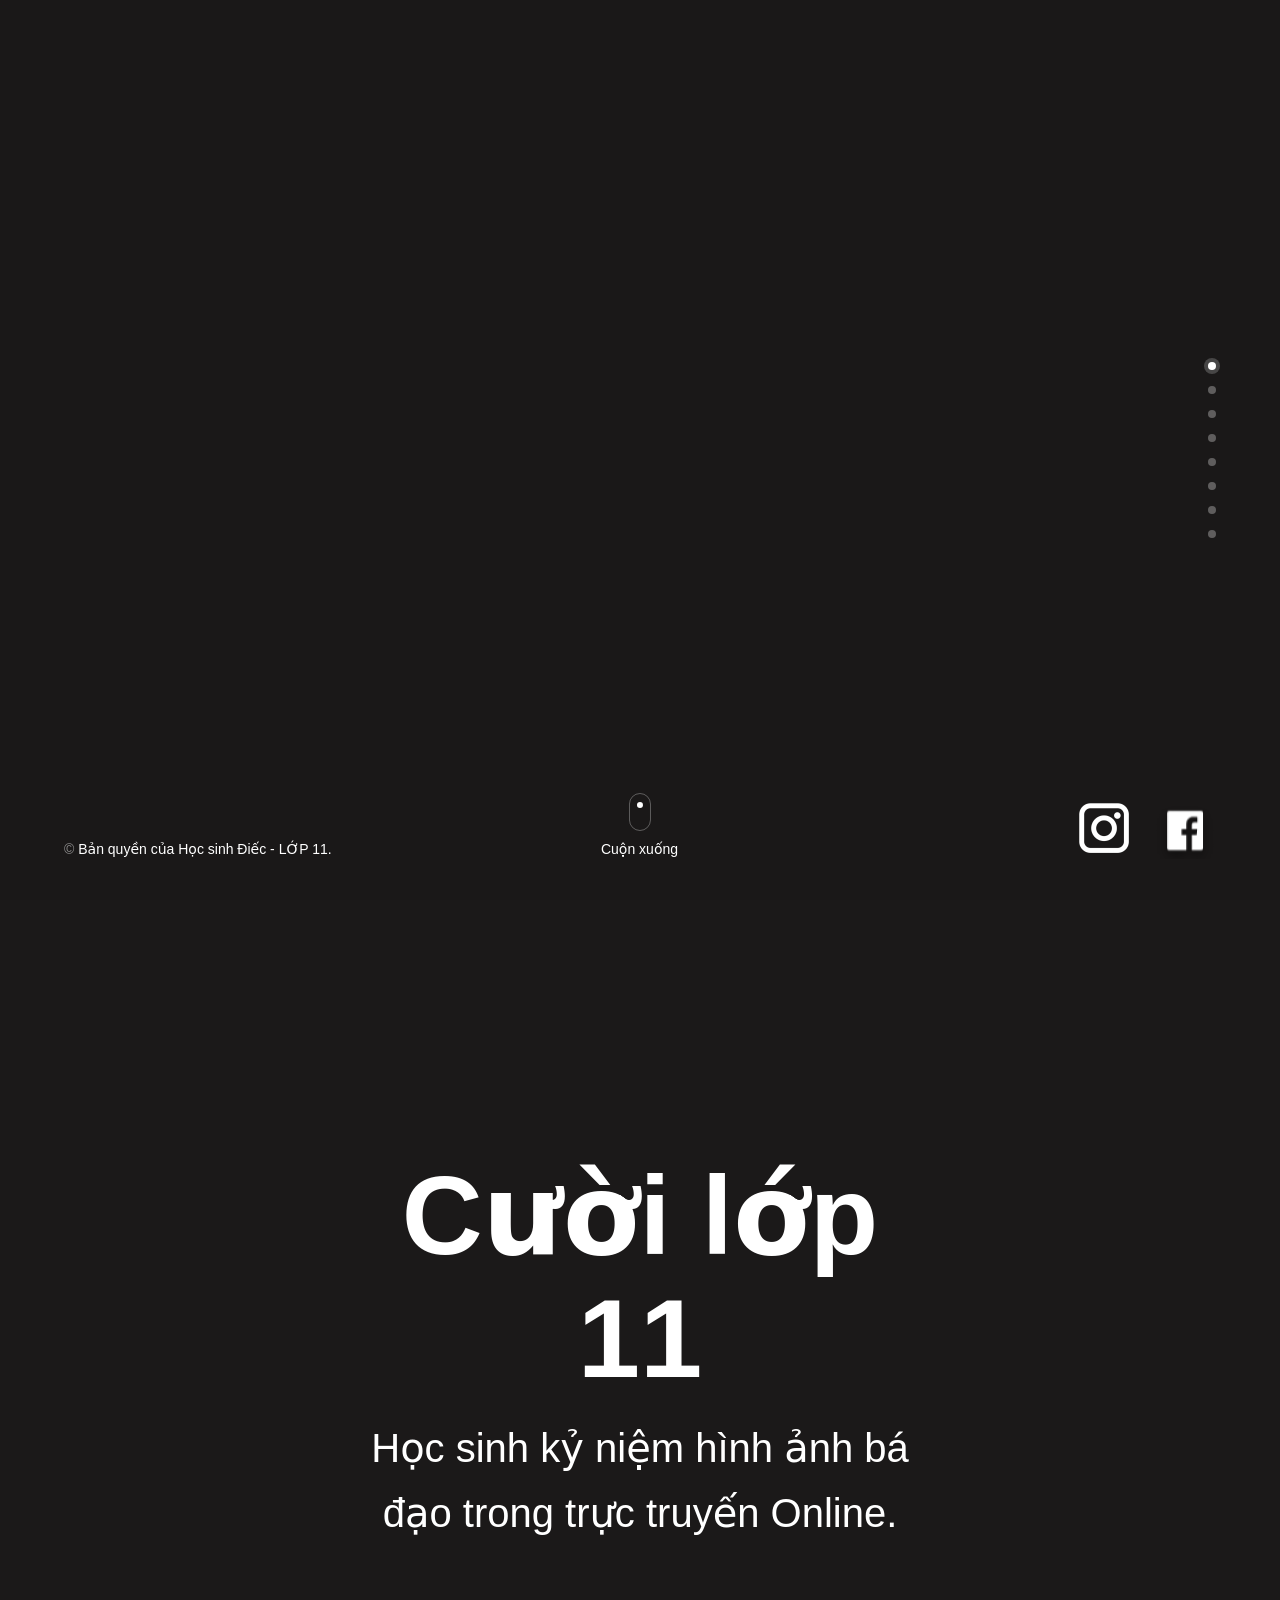
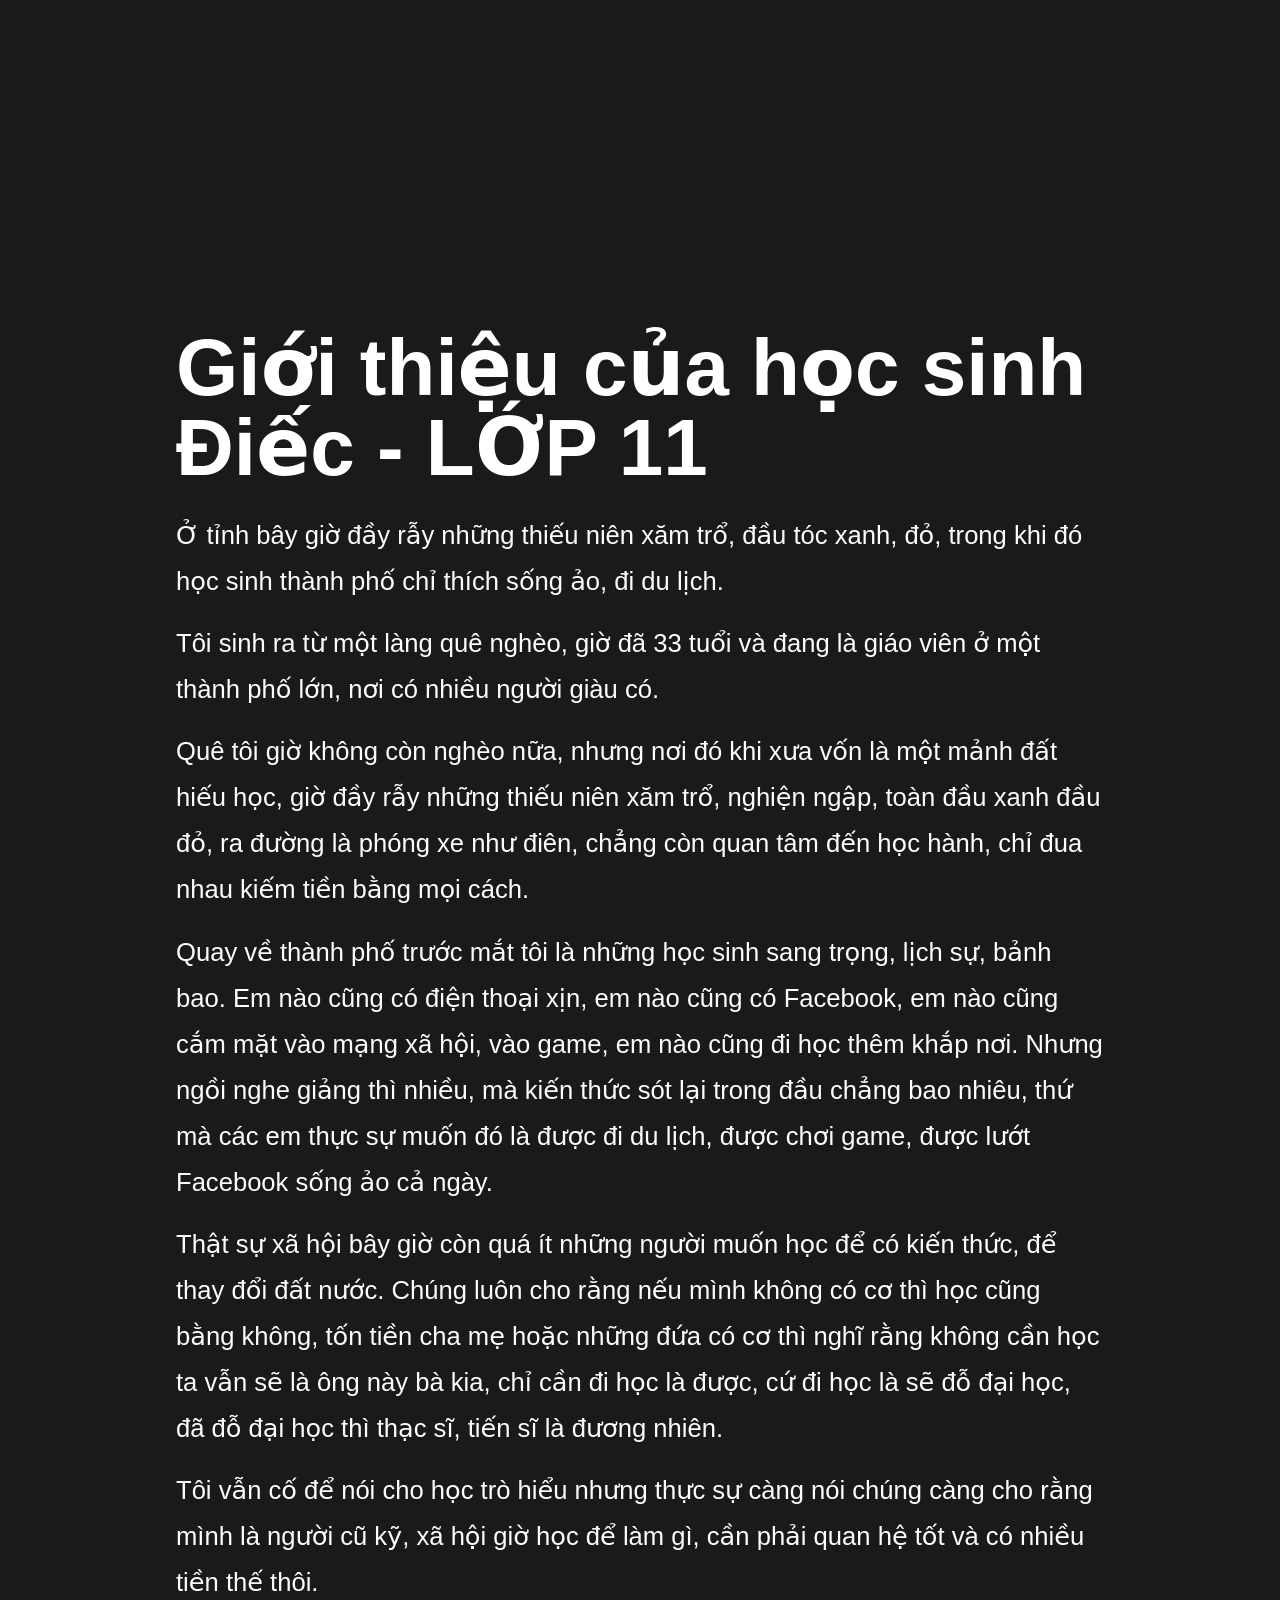
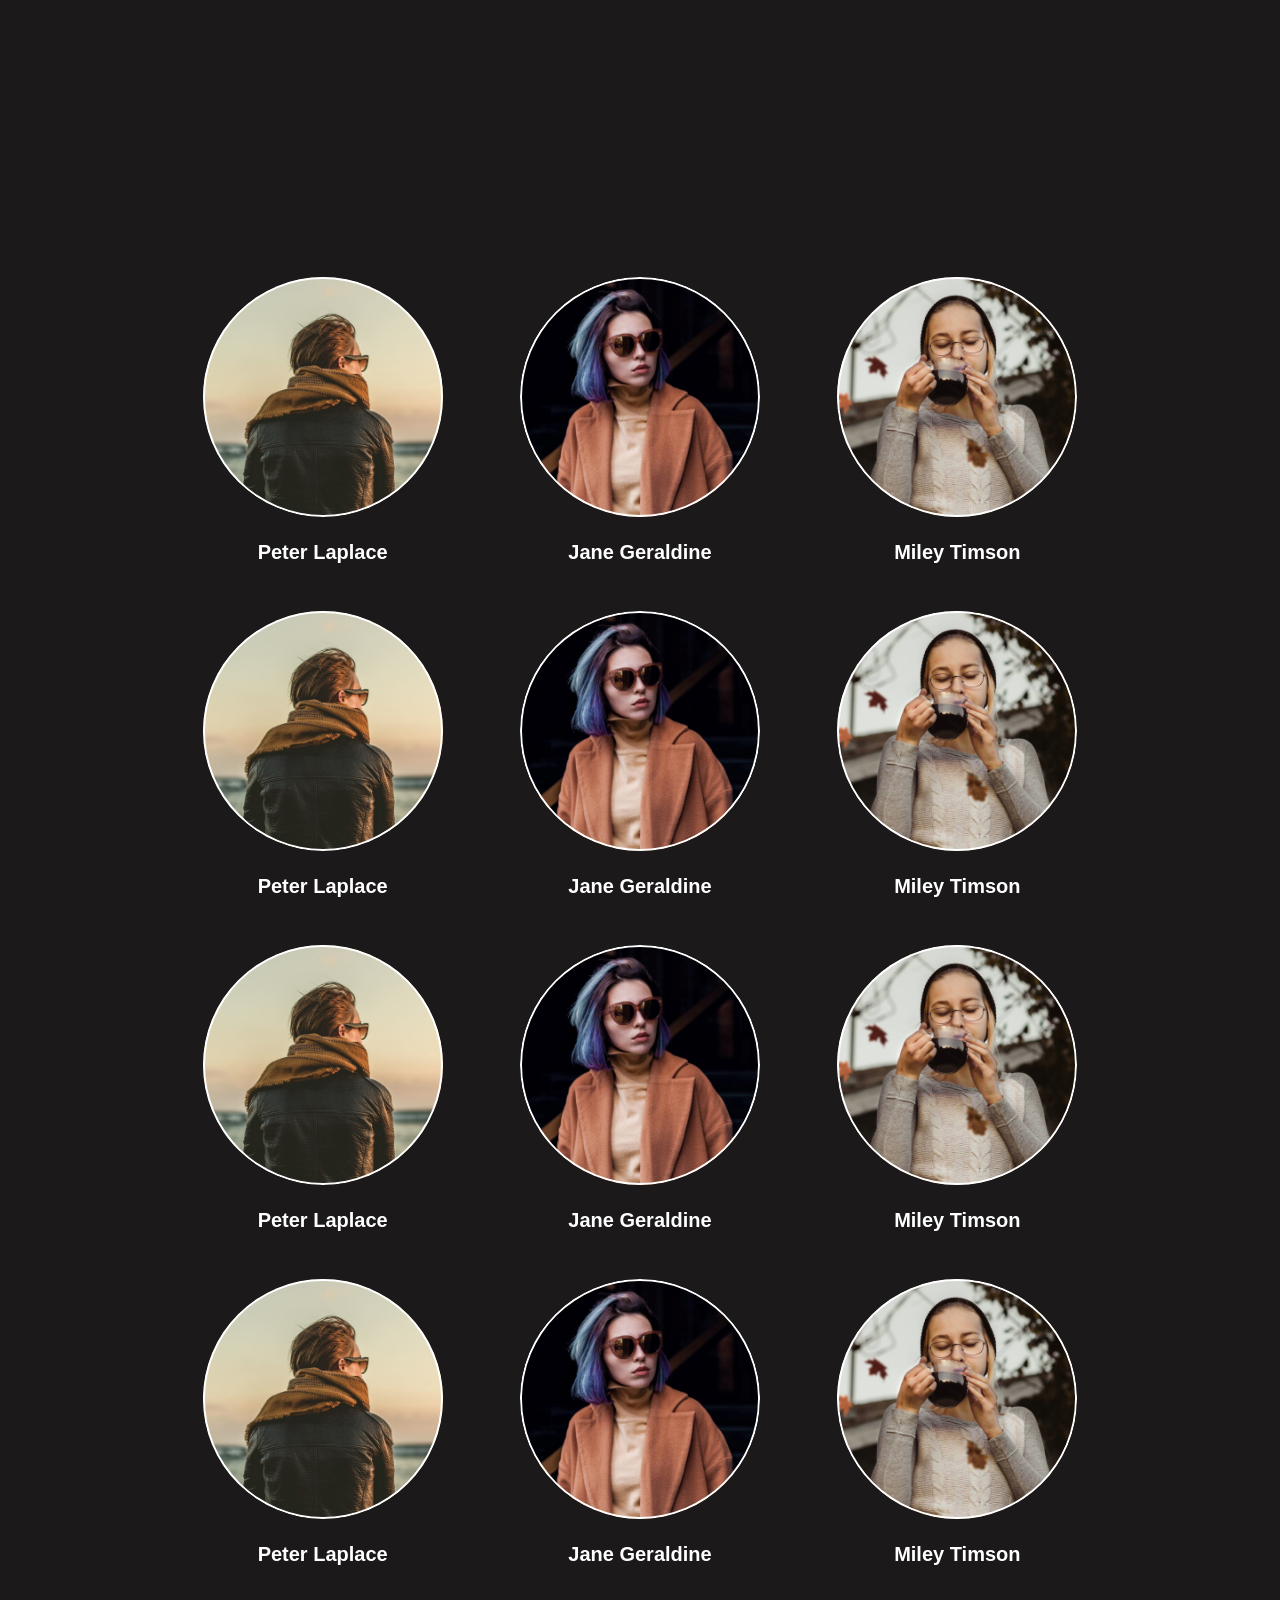
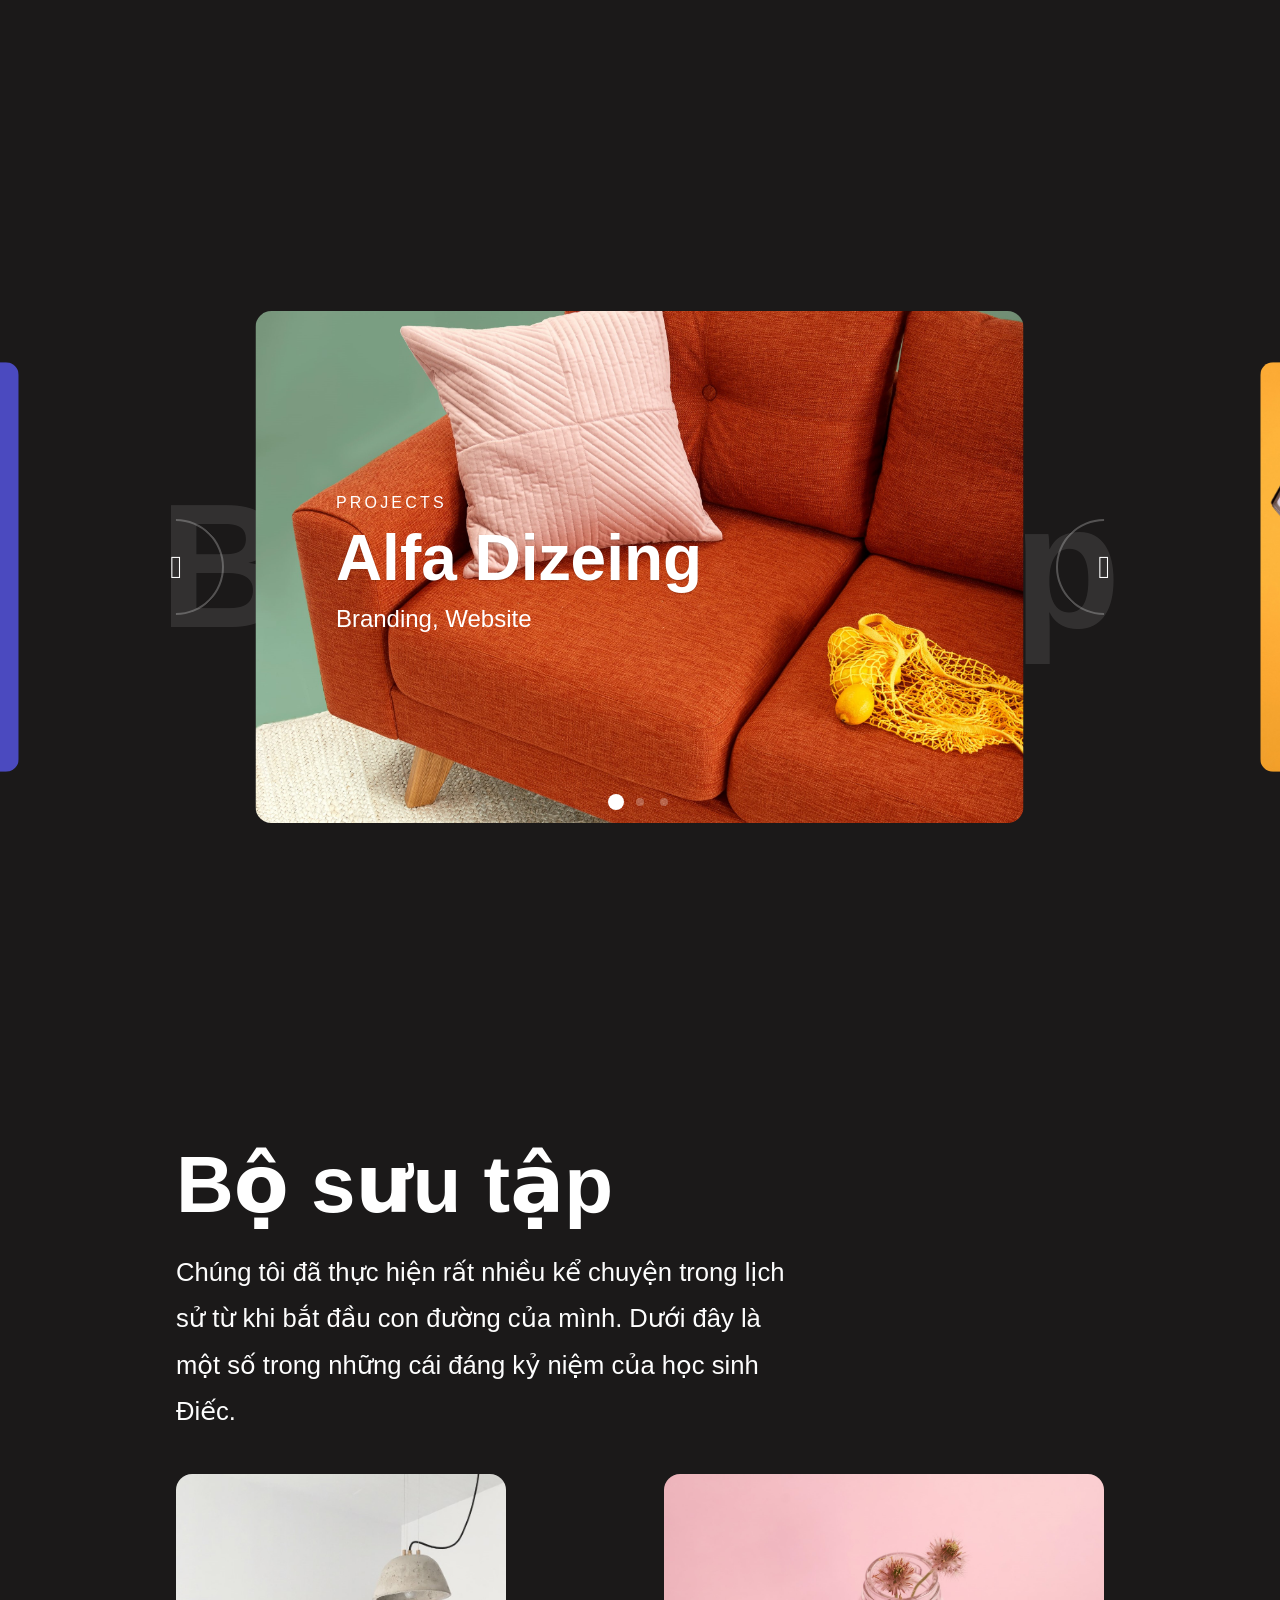
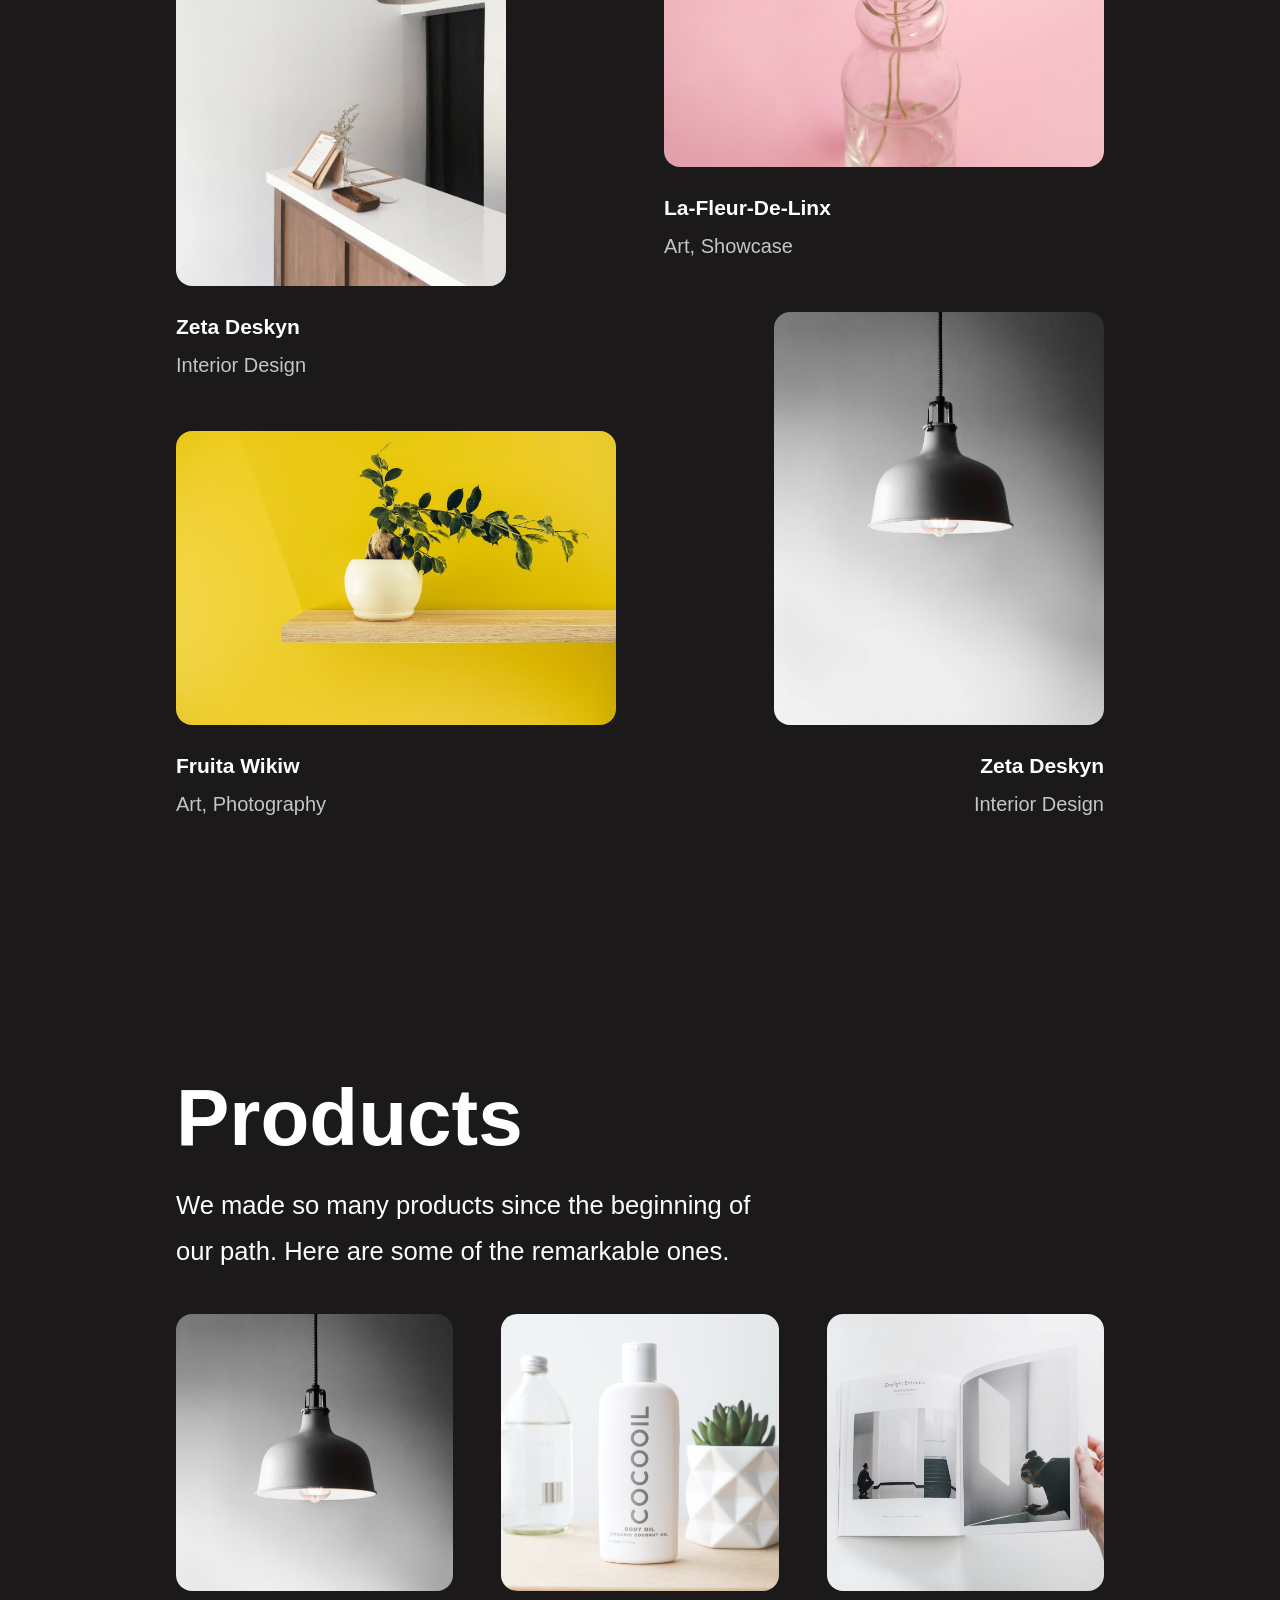
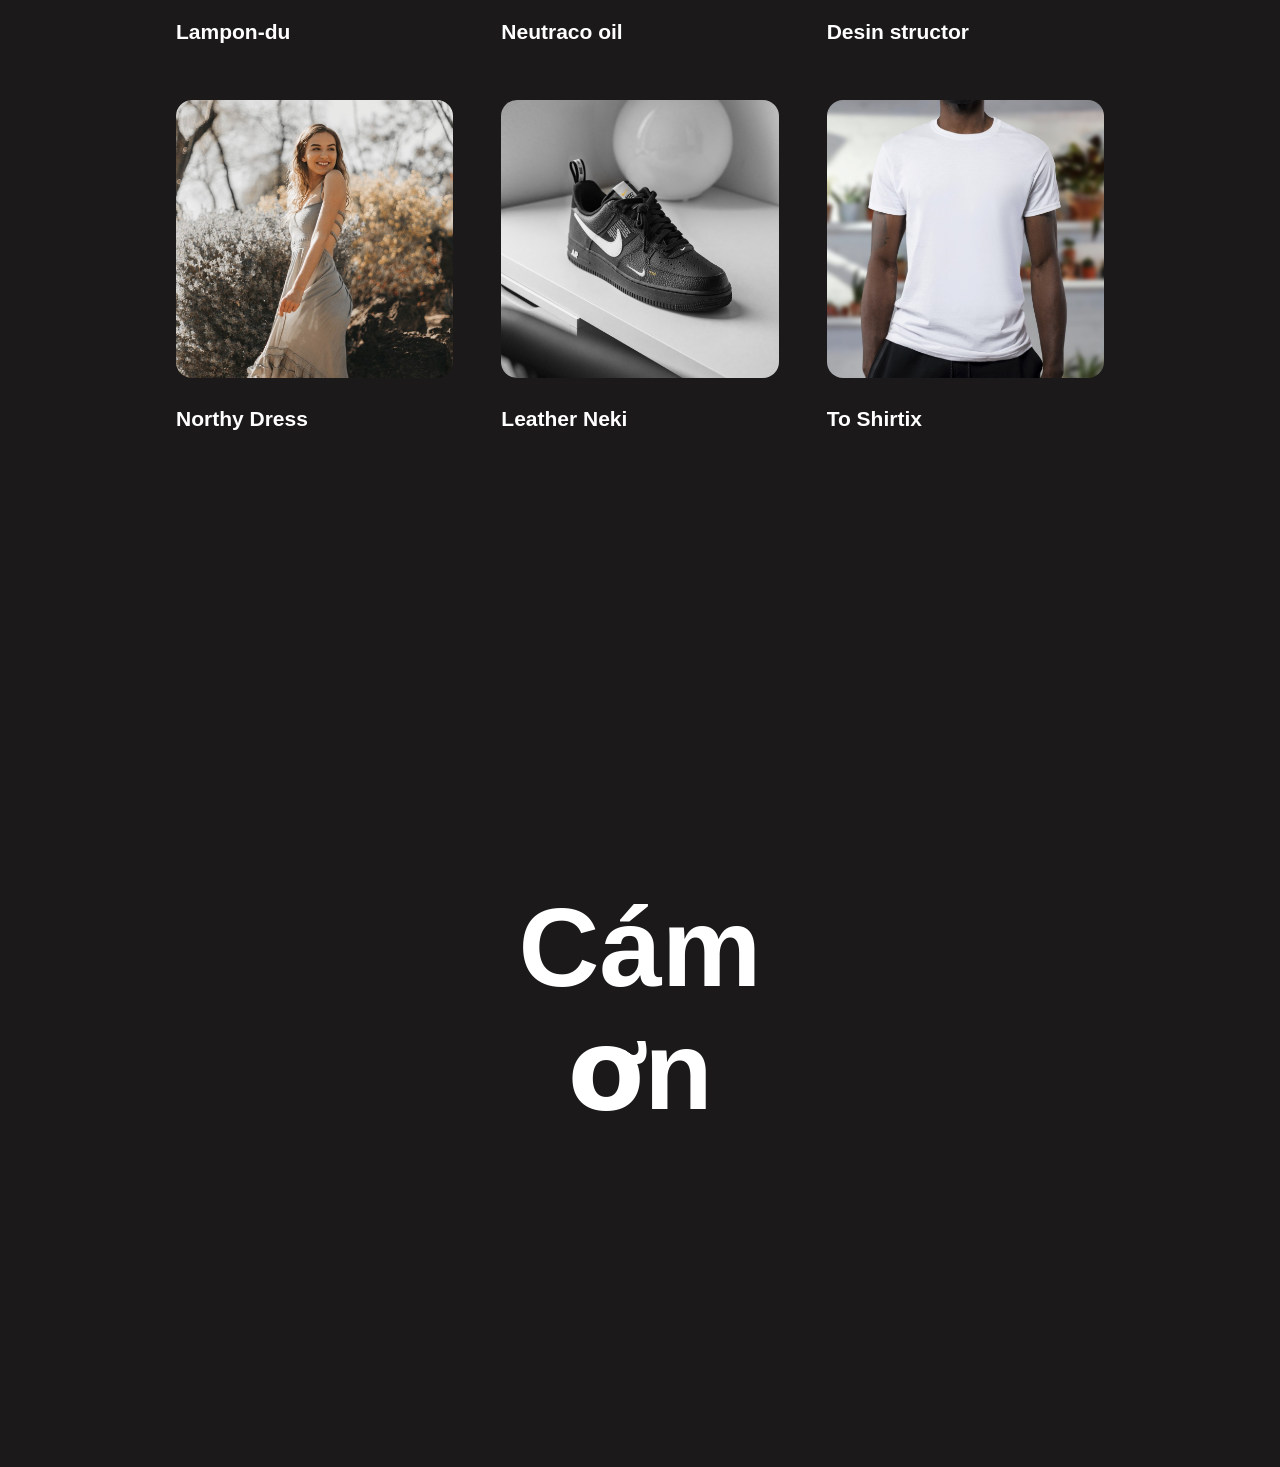
==== index.html @ 1ebdf2a6 "Rename index-video.html to index.html" ====
<!doctype html>
<!-- -->
<html class="no-js smooth-scroll" lang="en">
<head>
  <meta http-equiv="content-type" content="text/html; charset=UTF-8">

  <!-- Page Title Here -->
  <title>Chào mừng quý khách đến lớp 11</title>

  <!-- Meta -->
  <!-- Page Description Here -->
  <meta name="description"
    content="A beautiful and creative portfolio template. It is mobile friend (responsive) and comes with smooth animations">

  <!-- Disable screen scaling-->
  <meta name="viewport" content="width=device-width, initial-scale=1, user-scalable=yes, shrink-to-fit=no">

  <!-- Place favicon.ico and apple-touch-icon(s) in the root directory -->
  <!-- Web fonts and Web Icons -->
  <link rel="stylesheet" href="./fonts/ionicons/stylesheet.css">
  <link rel="stylesheet" href="./fonts/font-awesome.min.css">

  <!-- Vendor CSS style -->
  <link rel="stylesheet" href="./css/page-loader.css">
  <link rel="stylesheet" href="./css/bootstrap.min.css">
  <link rel="stylesheet" href="./js/swiper/swiper-bundle.css">
  <link rel="stylesheet" href="./js/vegas/vegas.min.css">

  <!-- Main CSS files -->
  <link rel="stylesheet" href="./css/main.css">

  <!-- Main CSS files -->
  <link rel="stylesheet" href="./css/all.css">
  <link rel="stylesheet" href="./css/all.min.css">
  <link rel="stylesheet" href="./css/fontawesome.css">
  <link rel="stylesheet" href="./css/fontawesome.min.css">
  <!-- add alt layout here -->
  <link rel="stylesheet" href="./css/style-default.css">

  <script src="./js/vendor/modernizr-2.7.1.min.js"></script>
</head>

<body id="menu" class="body-page">
  <!--[if lt IE 8]>
		<p class="browsehappy">You are using an <strong>outdated</strong> browser. Please <a href="http://browsehappy.com/">upgrade your browser</a> to improve your experience.</p>
	<![endif]-->

  <!-- Page Loader : just comment these lines to remove it -->
  <div class="page-loader" id="page-loader">
    <div>
      <div class="icon icon-spin"></div>
      <p>Đang tải</p>
    </div>
  </div>
  <!-- Begin of navigation bar .navbar-top -->
  <header class="navbar-top navbar navbar-a navbar-expand-lg navbar-dark ">
    <nav class="container-fluid px-0">

      <!-- Navigation menu -->
      <div class="collapse navbar-collapse order-lg-1" id="navbarMenuCollapse">
        <div class="navbar-menu-wrapper">
          <div class="nav-body">
            <!-- Call to action buttons -->
            <ul class="navbar-nav nav-cta">
            </ul>
          </div>
        </div>
      </div>
    </nav>
  </header>
  <!-- End of navigation bar .navbar-top -->
  <!-- End of sidebar .nav-sidebar -->
  <nav class="nav-dot-menu"></nav>

  <!-- BEGIN OF page cover -->
  <div class="cover-page">
    <!-- Cover Background -->

    <div class="cover-bg video-container">
      <video autoplay="autoplay" loop="loop" muted="muted" width="640" height="360">
        <source src="vid/video.mp4" type="video/mp4">
      </video>
    </div>
    <!-- Gradient mask -->
    <div class="cover-bg bg-black opacity-5"></div>
  </div>
  <!--END OF page cover -->

  <!-- BEGIN OF page main content -->
  <main class="page-main sections-scroll scroll-anim" id="mainpage">

    <!-- Begin of hero section -->
    <section class="section hero-a fullscreen-h" data-section="home">
      <!-- Begin of section body -->
      <div class="section-body">
        <!-- content -->
        <div class="hero-content section-content container content-width anim">
          <div class="row justify-content-center text-center">
            <div class="content-col col-12 col-md-8 col-lg-8">
              <!-- title and description -->
            </div>
        </div>
      </div>
    </section>


    <section class="section hero-a fullscreen-h" data-section="home">
      <!-- Begin of section body -->
      <div class="section-body">
        <!-- content -->
        <div class="hero-content section-content container content-width anim">
          <div class="row justify-content-center text-center">
            <div class="content-col col-12 col-md-8 col-lg-8">
              <!-- title and description -->
              <div class="title-desc">
                <h1 data-scroll data-scroll-speed="1" class="display-title hero-title anim-1">Cười lớp 11</h1>
                <p data-scroll data-scroll-speed="3" class="anim-2 hero-desc">Học sinh kỷ niệm hình ảnh bá đạo trong trực truyến Online.</p>
              </div>
            </div>
          </div>
        </div>
      </div>
      <!-- End of section body -->

      <!-- Arrows scroll down/up -->
      <footer class="hero-footer">
        <div class="section-footer-center footer-scrolldown">
          <a class="btn-scrolldown-a" href="#about">
            <span class="icon icon-scrolldown"></span>
            <span class="text">Cuộn xuống</span>
          </a>
        </div>
      </footer>
    </section>
    <!-- End of hero section -->
    <!-- Begin of about section -->
    <section class="section section-a fullscreen-h-lg" data-section="about">
      <div class="section-title title-anim">
        <div data-anim-visible='zoom-in'>
          <h2 class="text"></h2>
        </div>
      </div>
      <!-- Begin of section body -->
      <div class="section-body">
        <!-- content -->
        <div class="section-content container content-width anim">
          <div class="row">
            <div class="col-12 col-lg-15 text-left">
              <!-- title and description -->
              <div class="title-desc">
                <h2 class="display-3 anim-1 mb-4" data-anim-visible='fade'>Giới thiệu của học sinh Điếc - LỚP 11</h2>
                <div class="anim-2" data-anim-visible='fade'>
                  <p>Ở tỉnh bây giờ đầy rẫy những thiếu niên xăm trổ, đầu tóc xanh, đỏ, trong khi đó học sinh thành phố chỉ thích sống ảo, đi du lịch.</p>
                  <p>Tôi sinh ra từ một làng quê nghèo, giờ đã 33 tuổi và đang là giáo viên ở một thành phố lớn, nơi có nhiều người giàu có.</p>  
                  <p>Quê tôi giờ không còn nghèo nữa, nhưng nơi đó khi xưa vốn là một mảnh đất hiếu học, giờ đầy rẫy những thiếu niên xăm trổ, nghiện ngập, toàn đầu xanh đầu đỏ, ra đường là phóng xe như điên, chẳng còn quan tâm đến học hành, chỉ đua nhau kiếm tiền bằng mọi cách.</p>
                  <p>Quay về thành phố trước mắt tôi là những học sinh sang trọng, lịch sự, bảnh bao. Em nào cũng có điện thoại xịn, em nào cũng có Facebook, em nào cũng cắm mặt vào mạng xã hội, vào game, em nào cũng đi học thêm khắp nơi. Nhưng ngồi nghe giảng thì nhiều, mà kiến thức sót lại trong đầu chẳng bao nhiêu, thứ mà các em thực sự muốn đó là được đi du lịch, được chơi game, được lướt Facebook sống ảo cả ngày.</p>
                  <p>Thật sự xã hội bây giờ còn quá ít những người muốn học để có kiến thức, để thay đổi đất nước. Chúng luôn cho rằng nếu mình không có cơ thì học cũng bằng không, tốn tiền cha mẹ hoặc những đứa có cơ thì nghĩ rằng không cần học ta vẫn sẽ là ông này bà kia, chỉ cần đi học là được, cứ đi học là sẽ đỗ đại học, đã đỗ đại học thì thạc sĩ, tiến sĩ là đương nhiên.</p>
                  <p>Tôi vẫn cố để nói cho học trò hiểu nhưng thực sự càng nói chúng càng cho rằng mình là người cũ kỹ, xã hội giờ học để làm gì, cần phải quan hệ tốt và có nhiều tiền thế thôi.</p>
                </div>
              </div>
            </div>
          </div>
        </div>
      </div>
      <!-- End of section body -->

    </section>
    <!-- End of about section -->


    <!-- Begin of team section -->
    <section class="section section-a fullscreen-h-lg" data-section="team">
      <div class="section-title title-anim">
        <div data-anim-visible='zoom-in'>
          <h2 class="text"></h2>
        </div>
      </div>
      <!-- Begin of section body -->
      <div class="section-body">
        <!-- content -->
        <div class="section-content container content-width anim">

          <div class="row">
            <div class="col col-12 col-lg-20">
              <!-- item list -->
              <div class="item-list row row-cols-1 row-cols-md-2 row-cols-lg-3 row-cols-4 g-4 anim-list">

                <div class="col">
                  <!-- an item -->
                  <div class="item item-image-a " data-anim-visible='fade'>
                    <a class="img  rounded-pill">
                      <img class="fit" src="img/items/img-person4.jpg" alt="team member">
                    </a>
                    <div class="item-body mt-4">
                      <a class="page-link">
                        <h4>Peter Laplace</h4>
                      </a>
                    </div>
                  </div>
                </div>

                <div class="col">
                  <!-- an item -->
                  <div class="item item-image-a " data-anim-visible='fade'>
                    <a class="img  rounded-pill">
                      <img class="fit" src="img/items/img-person2.jpg" alt="team member">
                    </a>
                    <div class="item-body mt-4">

                      <a class="page-link">
                        <h4>Jane Geraldine</h4>
                      </a>
                    </div>
                  </div>
                </div>

                <div class="col">
                  <!-- an item -->
                  <div class="item item-image-a " data-anim-visible='fade'>
                    <a class="img  rounded-pill">
                      <img class="fit" src="img/items/img-person3.jpg" alt="team member">
                    </a>
                    <div class="item-body mt-4">

                      <a class="page-link">
                        <h4>Miley Timson</h4>
                      </a>
                    </div>
                  </div>
                </div>

                <div class="col">
                  <!-- an item -->
                  <div class="item item-image-a " data-anim-visible='fade'>
                    <a class="img  rounded-pill">
                      <img class="fit" src="img/items/img-person4.jpg" alt="team member">
                    </a>
                    <div class="item-body mt-4">
                      <a class="page-link">
                        <h4>Peter Laplace</h4>
                      </a>
                    </div>
                  </div>
                </div>

                <div class="col">
                  <!-- an item -->
                  <div class="item item-image-a " data-anim-visible='fade'>
                    <a class="img  rounded-pill">
                      <img class="fit" src="img/items/img-person2.jpg" alt="team member">
                    </a>
                    <div class="item-body mt-4">

                      <a class="page-link">
                        <h4>Jane Geraldine</h4>
                      </a>
                    </div>
                  </div>
                </div>

                <div class="col">
                  <!-- an item -->
                  <div class="item item-image-a " data-anim-visible='fade'>
                    <a class="img  rounded-pill">
                      <img class="fit" src="img/items/img-person3.jpg" alt="team member">
                    </a>
                    <div class="item-body mt-4">

                      <a class="page-link">
                        <h4>Miley Timson</h4>
                      </a>
                    </div>
                  </div>
                </div>

                <div class="col">
                  <!-- an item -->
                  <div class="item item-image-a " data-anim-visible='fade'>
                    <a class="img  rounded-pill">
                      <img class="fit" src="img/items/img-person4.jpg" alt="team member">
                    </a>
                    <div class="item-body mt-4">
                      <a class="page-link">
                        <h4>Peter Laplace</h4>
                      </a>
                    </div>
                  </div>
                </div>

                <div class="col">
                  <!-- an item -->
                  <div class="item item-image-a " data-anim-visible='fade'>
                    <a class="img  rounded-pill">
                      <img class="fit" src="img/items/img-person2.jpg" alt="team member">
                    </a>
                    <div class="item-body mt-4">

                      <a class="page-link">
                        <h4>Jane Geraldine</h4>
                      </a>
                    </div>
                  </div>
                </div>

                <div class="col">
                  <!-- an item -->
                  <div class="item item-image-a " data-anim-visible='fade'>
                    <a class="img  rounded-pill">
                      <img class="fit" src="img/items/img-person3.jpg" alt="team member">
                    </a>
                    <div class="item-body mt-4">

                      <a class="page-link">
                        <h4>Miley Timson</h4>
                      </a>
                    </div>
                  </div>
                </div>

                <div class="col">
                  <!-- an item -->
                  <div class="item item-image-a " data-anim-visible='fade'>
                    <a class="img  rounded-pill">
                      <img class="fit" src="img/items/img-person4.jpg" alt="team member">
                    </a>
                    <div class="item-body mt-4">
                      <a class="page-link">
                        <h4>Peter Laplace</h4>
                      </a>
                    </div>
                  </div>
                </div>

                <div class="col">
                  <!-- an item -->
                  <div class="item item-image-a " data-anim-visible='fade'>
                    <a class="img  rounded-pill">
                      <img class="fit" src="img/items/img-person2.jpg" alt="team member">
                    </a>
                    <div class="item-body mt-4">

                      <a class="page-link">
                        <h4>Jane Geraldine</h4>
                      </a>
                    </div>
                  </div>
                </div>

                <div class="col">
                  <!-- an item -->
                  <div class="item item-image-a " data-anim-visible='fade'>
                    <a class="img  rounded-pill">
                      <img class="fit" src="img/items/img-person3.jpg" alt="team member">
                    </a>
                    <div class="item-body mt-4">

                      <a class="page-link">
                        <h4>Miley Timson</h4>
                      </a>
                    </div>
                  </div>
                </div>

              </div>
              <!-- end of service list -->

            </div>
          </div>
        </div>
      </div>
      <!-- End of section body -->


    <!-- Begin of projects section -->
    <section class="section section-a fullscreen-h-lg" data-section="projects">
      <div class="section-title title-anim">
        <h2 class="text">Bộ sưu tập</h2>
      </div>
      <!-- Begin of section body -->
      <div class="section-body">
        <!-- content -->

        <div class="section-content container content-width anim d-lg-none">
          <div class="row mb-4">
            <div class="col-12 col-lg-8 text-left">
              <!-- title and description -->
              <div class="title-desc">
                <h2 class="display-3 anim-1 mb-0">Projects</h2>
              </div>
            </div>
          </div>
        </div>

        <div class="section-content content-full px-0 anim">

          <!-- Slider main container -->
          <div class="swiper-container slider-simple-a animated">
            <!-- Swiper wrapper -->
            <div class="swiper-wrapper">
              <!-- Slides -->
              <div class="swiper-slide slide-item-a">
                <div class="item-wrapper">
                  <div class="item-image rounded-md">
                    <img src="img/items/img-sample2.jpg" alt="image">
                  </div>
                  <div class="item-content">
                    <h5 class="subtitle">Projects</h5>
                    <h3 class="title">Alfa Dizeing</h3>
                    <h4 class="category">Branding, Website</h4>
                  </div>
                </div>
              </div>
              <div class="swiper-slide slide-item-a">
                <div class="item-wrapper">
                  <div class="item-image rounded-md">
                    <img src="img/items/img-sample3.jpg" alt="image">
                  </div>
                  <div class="item-content">
                    <h5 class="subtitle">Projects</h5>
                    <h3 class="title">Bureauss</h3>
                    <h4 class="category">Branding, Website</h4>
                  </div>
                </div>
              </div>
              <div class="swiper-slide slide-item-a">
                <div class="item-wrapper">
                  <div class="item-image rounded-md">
                    <img src="img/items/img-sample5.jpg" alt="image">
                  </div>
                  <div class="item-content">
                    <h5 class="subtitle">Projects</h5>
                    <h3 class="title">Paintus</h3>
                    <h4 class="category">Branding, Website</h4>
                  </div>
                </div>
              </div>
            </div>
            <!-- slider pagination -->
            <div class="swiper-pagination"></div>

            <!-- slider navigation buttons -->
            <div class="slider-btn slider-prev swiper-button-prev">
              <span class="icon ion-md-arrow-back"></span>
            </div>
            <div class="slider-btn slider-next swiper-button-next">
              <span class="icon ion-md-arrow-forward"></span>
            </div>
          </div>
        </div>
      </div>
      <!-- End of section body -->

    </section>
    <!-- End of projects section -->
    <!-- Begin of works section -->
    <section class="section section-a fullscreen-h-lg" data-section="works">

      <div class="section-title title-anim sticky-title-off">
        <h2 class="text rellax" data-rellax-speed="5" data-rellax-percentage="0.5">Bộ sưu tập</h2>
      </div>
      <!-- Begin of section body -->
      <div class="section-body">
        <!-- content -->
        <div class="section-content container content-width anim">
          <div class="row mb-4">
            <div class="col-12 col-lg-8 text-left">
              <!-- title and description -->
              <div class="title-desc" data-anim-visible='fade'>
                <h2 class="display-3 anim-1 mb-4">Bộ sưu tập</h2>
                <p class="anim-2">Chúng tôi đã thực hiện rất nhiều kể chuyện trong lịch sử từ khi bắt đầu con đường của mình. Dưới đây là một số trong những cái đáng kỷ niệm của học sinh Điếc.</p>
              </div>
            </div>
          </div>

          <!-- item-list -->
          <div class="part-wrapper">
            <div class="item-list row row-cols-1 row-cols-md-2 g-5 anim-list">
              <div class="col">
                <div class="row row-cols-1 g-5">
                  <div class="col">
                    <!-- card -->
                    <a class="item item-image-b col-12 col-lg-9" data-anim-visible='fade'>
                      <div class="item-img rounded-md">
                        <img class="fit" src="img/items/img-portrait1.jpg" alt="team member">
                      </div>
                      <div class="item-body">
                        <div class="desc">
                          <h4>Zeta Deskyn</h4>
                          <p>Interior Design</p>
                        </div>
                      </div>
                    </a>
                    <!-- end of card -->
                  </div>
                  <div class="col">
                    <!-- card -->
                    <a class="item item-image-b" data-anim-visible='fade'>
                      <div class="item-img rounded-md">
                        <img class="fit" src="img/items/img-sample1.jpg" alt="team member">
                      </div>
                      <div class="item-body">
                        <div class="desc">
                          <h4>Fruita Wikiw</h4>
                          <p>Art, Photography</p>
                        </div>
                      </div>
                    </a>
                    <!-- end of card -->
                  </div>
                </div>
              </div>

              <div class="col">
                <div class="row row-cols-1 g-5">
                  <div class="col">
                    <!-- card -->
                    <a class="item item-image-b" data-anim-visible='fade'>
                      <div class="item-img rounded-md">
                        <img class="fit" src="img/items/img-sample4.jpg" alt="team member">
                      </div>
                      <div class="item-body">
                        <div class="desc">
                          <h4>La-Fleur-De-Linx</h4>
                          <p>Art, Showcase</p>
                        </div>
                      </div>
                    </a>
                    <!-- end of card -->
                  </div>
                  <div class="col d-flex justify-content-end">
                    <!-- card -->
                    <a class="item item-image-b col-12 col-lg-9 text-right"
                      data-anim-visible='fade'>
                      <div class="item-img rounded-md">
                        <img class="fit" src="img/items/img-portrait2.jpg" alt="team member">
                      </div>
                      <div class="item-body">
                        <div class="desc">
                          <h4>Zeta Deskyn</h4>
                          <p>Interior Design</p>
                        </div>
                      </div>
                    </a>
                    <!-- end of card -->
                  </div>
                </div>
              </div>

            </div>
          </div>
          <!-- end of item-list -->
        </div>
      </div>
      <!-- End of section body -->


    <!-- Begin of products section -->
    <section class="section section-a fullscreen-h-lg" data-section="products">

      <div class="section-title title-anim sticky-title-off">
        <h2 class="text rellax" data-rellax-speed="5" data-rellax-percentage="0.5">products</h2>
      </div>
      <!-- Begin of section body -->
      <div class="section-body">
        <!-- content -->
        <div class="section-content container content-width anim">
          <div class="row mb-4">
            <div class="col-12 col-lg-8 text-left">
              <!-- title and description -->
              <div class="title-desc" data-anim-visible='fade'>
                <h2 class="display-3 anim-1 mb-4">Products</h2>
                <p class="anim-2">We made so many products since the beginning of our path. Here are some of the
                  remarkable ones.</p>
              </div>
            </div>
          </div>

          <!-- item-list -->
          <div class="part-wrapper">
            <div class="item-list row row-cols-1 row-cols-md-2 row-cols-lg-3 g-5 anim-list">
              <div class="col">
                <!-- card -->
                <a class="item item-image-b" data-anim-visible='fade'>
                  <div class="item-img rounded-md">
                    <img class="fit" src="img/items/img-square-2.jpg" alt="team member">
                  </div>
                  <div class="item-body">
                    <div class="desc">
                      <div class="row">
                        <div class="col-auto">
                          <h4>Lampon-du</h4>
                        </div>
                      </div>
                      <p class="category"></p>
                    </div>
                  </div>
                </a>
                <!-- end of card -->
              </div>

              <div class="col">
                <!-- card -->
                <a class="item item-image-b" data-anim-visible='fade'>
                  <div class="item-img rounded-md">
                    <img class="fit" src="img/items/img-square-3.jpg" alt="team member">
                  </div>
                  <div class="item-body">
                    <div class="desc">
                      <div class="row">
                        <div class="col-auto">
                          <h4>Neutraco oil</h4>
                        </div>
                      </div>
                      <p class="category"></p>
                    </div>
                  </div>
                </a>
                <!-- end of card -->
              </div>

              <div class="col">
                <!-- card -->
                <a class="item item-image-b" data-anim-visible='fade'>
                  <div class="item-img rounded-md">
                    <img class="fit" src="img/items/img-square-4.jpg" alt="team member">
                  </div>
                  <div class="item-body">
                    <div class="desc">
                      <div class="row">
                        <div class="col-auto">
                          <h4>Desin structor</h4>
                        </div>
                      </div>
                      <p class="category"></p>
                    </div>
                  </div>
                </a>
                <!-- end of card -->
              </div>

              <div class="col">
                <!-- card -->
                <a class="item item-image-b" data-anim-visible='fade'>
                  <div class="item-img rounded-md">
                    <img class="fit" src="img/items/img-square-5.jpg" alt="team member">
                  </div>
                  <div class="item-body">
                    <div class="desc">
                      <div class="row">
                        <div class="col-auto">
                          <h4>Northy Dress</h4>
                        </div>
                      </div>
                      <p class="category"></p>
                    </div>
                  </div>
                </a>
                <!-- end of card -->
              </div>

              <div class="col">
                <!-- card -->
                <a class="item item-image-b" data-anim-visible='fade'>
                  <div class="item-img rounded-md">
                    <img class="fit" src="img/items/img-square-6.jpg" alt="team member">
                  </div>
                  <div class="item-body">
                    <div class="desc">
                      <div class="row">
                        <div class="col-auto">
                          <h4>Leather Neki</h4>
                        </div>
                      </div>
                      <p class="category"></p>
                    </div>
                  </div>
                </a>
                <!-- end of card -->
              </div>

              <div class="col">
                <!-- card -->
                <a class="item item-image-b" href="item.html#or_an_url" data-anim-visible='fade'>
                  <div class="item-img rounded-md">
                    <img class="fit" src="img/items/img-square-7.jpg" alt="team member">
                  </div>
                  <div class="item-body">
                    <div class="desc">
                      <div class="row">
                        <div class="col-auto">
                          <h4>To Shirtix</h4>
                        </div>
                      </div>
                      <p class="category"></p>
                    </div>
                  </div>
                </a>
                <!-- end of card -->
              </div>

            </div>
          </div>
          <!-- end of item-list -->
        </div>
      </div>
      <!-- End of section body -->

      <section class="section hero-a fullscreen-h" data-section="home">
        <!-- Begin of section body -->
        <div class="section-body">
          <!-- content -->
          <div class="hero-content section-content container content-width anim">
            <div class="row justify-content-center text-center">
              <div class="content-col col-12 col-md-8 col-lg-8">
                <!-- title and description -->
                <div class="title-desc">
                  <h1 data-scroll data-scroll-speed="1" class="display-title hero-title anim-1">Cám ơn</h1>
                </div>
              </div>
            </div>
          </div>
        </div>
      </section>
    <!-- End of reviews section -->
    
  <!-- END OF page main content -->

  <!-- BEGIN OF page footer -->
  <footer id="site-footer" class="footer-page ">
    <!-- Left content -->
    <div class="footer-left">
      <p class="note text-sm">&copy; <a><span class="marked">Bản quyền của Học sinh Điếc - LỚP 11.</span></a>
      </p>
    </div>
    <!-- Right content -->
    <div class="footer-right">
      <nav class="nav-social nav-social-a">
        <ul>
          <li class="nav-item">
            <a class="nav-link btn" href="#">
              <span class="icon">
                <img src="img/icon-instagram.png"></i>
              </span>
            </a>
          </li>
          <li class="nav-item">
            <a class="nav-link btn" href="#">
              <span class="icon">
                <img src="img/icon-facebook.png"></i>
              </span>
            </a>
          </li>
        </ul>
      </nav>
    </div>
  </footer>
  <!-- END OF site footer -->

  <!-- scripts -->
  <!-- All Javascript plugins goes here -->
  <script src="./js/bootstrap.min.js"></script>

  <!-- All vendor scripts -->
  <script src="./js/swiper/swiper-bundle.min.js"></script>
  <script src="./js/rellax/rellax-custom.js"></script>
  <script src="./js/axios/axios.min.js"></script>

  <!-- Custom made script -->
  <script src="./js/scroll-slider.js"></script>
  <script src="./js/section-scroll.js"></script>
  <script src="./js/scroll-anim.js"></script>

  <!-- Javascript main files -->
  <script src="./js/main.js"></script>

  <script src="./js/init-form.js"></script>

</body>

</html>
---- css/page-loader.css ----
/*----------------------------------------------------------------------
Page loader CSS BY cutekit.net

USAGE:
------
- Add this as an external CSS file and put it before other css links inside
html file
- Add the following tag inside HTML file :
<div class="page-loader" id="page-loader">
    <div>
        <div class="icon"></div>
        <p>loading</p>
    </div>
</div>
------------------------------------------------------------------------*/
.page-loader {
  position: fixed;
  z-index: 200;
  width: 100%;
  height: 100%;
  top: 0;
  left: 0;
  color: #ffffff;
  background: #1b1919;
  display: block; }

.page-loader .fa {
  font-size: 2.5rem; }

.page-loader,
.page-loader.visible {
  transition: 1.2s ease-in;
  opacity: 1;
  visibility: visible; }

.page-loader.p-hidden {
  visibility: hidden;
  opacity: 0; }

.page-loader div {
  position: absolute;
  top: 50%;
  width: 100%;
  text-align: center;
  margin-top: 0;
  display: block;
  transform: translateY(-50%); }

.page-loader div .icon {
  position: absolute;
  display: inline-block;
  margin-left: -40px;
  margin-top: -40px;
  left: 50%;
  width: 80px;
  height: 80px;
  content: "";
  background: transparent;
  border-radius: 100px;
  border: 2px solid currentColor;
  border-top-color: transparent;
  border-bottom-color: transparent; }

.page-loader div p {
  margin-top: 0;
  margin-bottom: 0;
  font-size: 14px;
  color: currentColor;
  letter-spacing: 1em;
  padding-left: 1em;
  text-transform: uppercase;
  font-family: 'Montserrat', 'Roboto', 'Helvetica', sans-serif;
  font-weight: bold; }

.icon-spin,
.icon-loading-a {
  -webkit-animation: spin 1s infinite linear;
          animation: spin 1s infinite linear; }

@-webkit-keyframes spin {
  0% {
    transform: rotate(0deg); }
  100% {
    transform: rotate(359deg); } }

@keyframes spin {
  0% {
    transform: rotate(0deg); }
  100% {
    transform: rotate(359deg); } }
---- js/vegas/vegas.min.css ----
/*
	vegas vieo background
*/
.vegas-overlay,.vegas-slide,.vegas-slide-inner,.vegas-timer,.vegas-wrapper{position:absolute;top:0;left:0;bottom:0;right:0;overflow:hidden;border:none;padding:0;margin:0}.vegas-overlay{opacity:.5;background:url(overlays/02.png) center center}.vegas-timer{top:auto;bottom:0;height:2px}.vegas-timer-progress{width:0;height:100%;background:#fff;-webkit-transition:width ease-out;transition:width ease-out}.vegas-timer-running .vegas-timer-progress{width:100%}.vegas-slide,.vegas-slide-inner{margin:0;padding:0;background:center center no-repeat;-webkit-transform:translateZ(0);transform:translateZ(0)}body .vegas-container{overflow:hidden!important;position:relative}.vegas-video{min-width:100%;min-height:100%;width:auto;height:auto}body.vegas-container{overflow:auto;position:static;z-index:-2}body.vegas-container>.vegas-overlay,body.vegas-container>.vegas-slide,body.vegas-container>.vegas-timer{position:fixed;z-index:-1}:root body.vegas-container>.vegas-overlay,:root body.vegas-container>.vegas-slide,_::full-page-media,_:future{bottom:-76px}.vegas-transition-fade,.vegas-transition-fade2{opacity:0}.vegas-transition-fade-in,.vegas-transition-fade2-in{opacity:1}.vegas-transition-fade2-out{opacity:0}.vegas-transition-blur,.vegas-transition-blur2{opacity:0;-webkit-filter:blur(32px);filter:blur(32px)}.vegas-transition-blur-in,.vegas-transition-blur2-in{opacity:1;-webkit-filter:blur(0px);filter:blur(0px)}.vegas-transition-blur2-out{opacity:0}.vegas-transition-flash,.vegas-transition-flash2{opacity:0;-webkit-filter:brightness(25);filter:brightness(25)}.vegas-transition-flash-in,.vegas-transition-flash2-in{opacity:1;-webkit-filter:brightness(1);filter:brightness(1)}.vegas-transition-flash2-out{opacity:0;-webkit-filter:brightness(25);filter:brightness(25)}.vegas-transition-negative,.vegas-transition-negative2{opacity:0;-webkit-filter:invert(100%);filter:invert(100%)}.vegas-transition-negative-in,.vegas-transition-negative2-in{opacity:1;-webkit-filter:invert(0);filter:invert(0)}.vegas-transition-negative2-out{opacity:0;-webkit-filter:invert(100%);filter:invert(100%)}.vegas-transition-burn,.vegas-transition-burn2{opacity:0;-webkit-filter:contrast(1000%) saturate(1000%);filter:contrast(1000%) saturate(1000%)}.vegas-transition-burn-in,.vegas-transition-burn2-in{opacity:1;-webkit-filter:contrast(100%) saturate(100%);filter:contrast(100%) saturate(100%)}.vegas-transition-burn2-out{opacity:0;-webkit-filter:contrast(1000%) saturate(1000%);filter:contrast(1000%) saturate(1000%)}.vegas-transition-slideLeft,.vegas-transition-slideLeft2{-webkit-transform:translateX(100%);-ms-transform:translateX(100%);transform:translateX(100%)}.vegas-transition-slideLeft-in,.vegas-transition-slideLeft2-in{-webkit-transform:translateX(0%);-ms-transform:translateX(0%);transform:translateX(0%)}.vegas-transition-slideLeft2-out,.vegas-transition-slideRight,.vegas-transition-slideRight2{-webkit-transform:translateX(-100%);-ms-transform:translateX(-100%);transform:translateX(-100%)}.vegas-transition-slideRight-in,.vegas-transition-slideRight2-in{-webkit-transform:translateX(0%);-ms-transform:translateX(0%);transform:translateX(0%)}.vegas-transition-slideRight2-out{-webkit-transform:translateX(100%);-ms-transform:translateX(100%);transform:translateX(100%)}.vegas-transition-slideUp,.vegas-transition-slideUp2{-webkit-transform:translateY(100%);-ms-transform:translateY(100%);transform:translateY(100%)}.vegas-transition-slideUp-in,.vegas-transition-slideUp2-in{-webkit-transform:translateY(0%);-ms-transform:translateY(0%);transform:translateY(0%)}.vegas-transition-slideDown,.vegas-transition-slideDown2,.vegas-transition-slideUp2-out{-webkit-transform:translateY(-100%);-ms-transform:translateY(-100%);transform:translateY(-100%)}.vegas-transition-slideDown-in,.vegas-transition-slideDown2-in{-webkit-transform:translateY(0%);-ms-transform:translateY(0%);transform:translateY(0%)}.vegas-transition-slideDown2-out{-webkit-transform:translateY(100%);-ms-transform:translateY(100%);transform:translateY(100%)}.vegas-transition-zoomIn,.vegas-transition-zoomIn2{-webkit-transform:scale(0);-ms-transform:scale(0);transform:scale(0);opacity:0}.vegas-transition-zoomIn-in,.vegas-transition-zoomIn2-in{-webkit-transform:scale(1);-ms-transform:scale(1);transform:scale(1);opacity:1}.vegas-transition-zoomIn2-out,.vegas-transition-zoomOut,.vegas-transition-zoomOut2{-webkit-transform:scale(2);-ms-transform:scale(2);transform:scale(2);opacity:0}.vegas-transition-zoomOut-in,.vegas-transition-zoomOut2-in{-webkit-transform:scale(1);-ms-transform:scale(1);transform:scale(1);opacity:1}.vegas-transition-zoomOut2-out{-webkit-transform:scale(0);-ms-transform:scale(0);transform:scale(0);opacity:0}.vegas-transition-swirlLeft,.vegas-transition-swirlLeft2{-webkit-transform:scale(2) rotate(35deg);-ms-transform:scale(2) rotate(35deg);transform:scale(2) rotate(35deg);opacity:0}.vegas-transition-swirlLeft-in,.vegas-transition-swirlLeft2-in{-webkit-transform:scale(1) rotate(0deg);-ms-transform:scale(1) rotate(0deg);transform:scale(1) rotate(0deg);opacity:1}.vegas-transition-swirlLeft2-out,.vegas-transition-swirlRight,.vegas-transition-swirlRight2{-webkit-transform:scale(2) rotate(-35deg);-ms-transform:scale(2) rotate(-35deg);transform:scale(2) rotate(-35deg);opacity:0}.vegas-transition-swirlRight-in,.vegas-transition-swirlRight2-in{-webkit-transform:scale(1) rotate(0deg);-ms-transform:scale(1) rotate(0deg);transform:scale(1) rotate(0deg);opacity:1}.vegas-transition-swirlRight2-out{-webkit-transform:scale(2) rotate(35deg);-ms-transform:scale(2) rotate(35deg);transform:scale(2) rotate(35deg);opacity:0}.vegas-animation-kenburns{-webkit-animation:kenburns ease-out;animation:kenburns ease-out}@-webkit-keyframes kenburns{0%{-webkit-transform:scale(1.5);transform:scale(1.5)}100%{-webkit-transform:scale(1);transform:scale(1)}}@keyframes kenburns{0%{-webkit-transform:scale(1.5);transform:scale(1.5)}100%{-webkit-transform:scale(1);transform:scale(1)}}.vegas-animation-kenburnsUp{-webkit-animation:kenburnsUp ease-out;animation:kenburnsUp ease-out}@-webkit-keyframes kenburnsUp{0%{-webkit-transform:scale(1.5) translate(0,10%);transform:scale(1.5) translate(0,10%)}100%{-webkit-transform:scale(1) translate(0,0);transform:scale(1) translate(0,0)}}@keyframes kenburnsUp{0%{-webkit-transform:scale(1.5) translate(0,10%);transform:scale(1.5) translate(0,10%)}100%{-webkit-transform:scale(1) translate(0,0);transform:scale(1) translate(0,0)}}.vegas-animation-kenburnsDown{-webkit-animation:kenburnsDown ease-out;animation:kenburnsDown ease-out}@-webkit-keyframes kenburnsDown{0%{-webkit-transform:scale(1.5) translate(0,-10%);transform:scale(1.5) translate(0,-10%)}100%{-webkit-transform:scale(1) translate(0,0);transform:scale(1) translate(0,0)}}@keyframes kenburnsDown{0%{-webkit-transform:scale(1.5) translate(0,-10%);transform:scale(1.5) translate(0,-10%)}100%{-webkit-transform:scale(1) translate(0,0);transform:scale(1) translate(0,0)}}.vegas-animation-kenburnsLeft{-webkit-animation:kenburnsLeft ease-out;animation:kenburnsLeft ease-out}@-webkit-keyframes kenburnsLeft{0%{-webkit-transform:scale(1.5) translate(10%,0);transform:scale(1.5) translate(10%,0)}100%{-webkit-transform:scale(1) translate(0,0);transform:scale(1) translate(0,0)}}@keyframes kenburnsLeft{0%{-webkit-transform:scale(1.5) translate(10%,0);transform:scale(1.5) translate(10%,0)}100%{-webkit-transform:scale(1) translate(0,0);transform:scale(1) translate(0,0)}}.vegas-animation-kenburnsRight{-webkit-animation:kenburnsRight ease-out;animation:kenburnsRight ease-out}@-webkit-keyframes kenburnsRight{0%{-webkit-transform:scale(1.5) translate(-10%,0);transform:scale(1.5) translate(-10%,0)}100%{-webkit-transform:scale(1) translate(0,0);transform:scale(1) translate(0,0)}}@keyframes kenburnsRight{0%{-webkit-transform:scale(1.5) translate(-10%,0);transform:scale(1.5) translate(-10%,0)}100%{-webkit-transform:scale(1) translate(0,0);transform:scale(1) translate(0,0)}}.vegas-animation-kenburnsUpLeft{-webkit-animation:kenburnsUpLeft ease-out;animation:kenburnsUpLeft ease-out}@-webkit-keyframes kenburnsUpLeft{0%{-webkit-transform:scale(1.5) translate(10%,10%);transform:scale(1.5) translate(10%,10%)}100%{-webkit-transform:scale(1) translate(0,0);transform:scale(1) translate(0,0)}}@keyframes kenburnsUpLeft{0%{-webkit-transform:scale(1.5) translate(10%,10%);transform:scale(1.5) translate(10%,10%)}100%{-webkit-transform:scale(1) translate(0,0);transform:scale(1) translate(0,0)}}.vegas-animation-kenburnsUpRight{-webkit-animation:kenburnsUpRight ease-out;animation:kenburnsUpRight ease-out}@-webkit-keyframes kenburnsUpRight{0%{-webkit-transform:scale(1.5) translate(-10%,10%);transform:scale(1.5) translate(-10%,10%)}100%{-webkit-transform:scale(1) translate(0,0);transform:scale(1) translate(0,0)}}@keyframes kenburnsUpRight{0%{-webkit-transform:scale(1.5) translate(-10%,10%);transform:scale(1.5) translate(-10%,10%)}100%{-webkit-transform:scale(1) translate(0,0);transform:scale(1) translate(0,0)}}.vegas-animation-kenburnsDownLeft{-webkit-animation:kenburnsDownLeft ease-out;animation:kenburnsDownLeft ease-out}@-webkit-keyframes kenburnsDownLeft{0%{-webkit-transform:scale(1.5) translate(10%,-10%);transform:scale(1.5) translate(10%,-10%)}100%{-webkit-transform:scale(1) translate(0,0);transform:scale(1) translate(0,0)}}@keyframes kenburnsDownLeft{0%{-webkit-transform:scale(1.5) translate(10%,-10%);transform:scale(1.5) translate(10%,-10%)}100%{-webkit-transform:scale(1) translate(0,0);transform:scale(1) translate(0,0)}}.vegas-animation-kenburnsDownRight{-webkit-animation:kenburnsDownRight ease-out;animation:kenburnsDownRight ease-out}@-webkit-keyframes kenburnsDownRight{0%{-webkit-transform:scale(1.5) translate(-10%,-10%);transform:scale(1.5) translate(-10%,-10%)}100%{-webkit-transform:scale(1) translate(0,0);transform:scale(1) translate(0,0)}}@keyframes kenburnsDownRight{0%{-webkit-transform:scale(1.5) translate(-10%,-10%);transform:scale(1.5) translate(-10%,-10%)}100%{-webkit-transform:scale(1) translate(0,0);transform:scale(1) translate(0,0)}}
---- css/main.css ----
/*
    Template name : Simpleux - Website template
    Version : 2.0
    Author : Miradontsoa Andria
    Website : http://highhay.com & http://cutekit.net
    Support : support@cutekit.net
*/
/*
    TABLE OF CONTENT
    0 Initialization & Helpers
        0.1 Initialization
        0.2 Helpers and Utilities
        0.3 Animations & keyframes
    1 Components
        1.1 Navigation bar navbar-a, sidebar, dots navigation
        1.2 Icons
        1.3 Buttons
        1.4 Cards
        1.5 Articles
        1.6 Dropdown
        1.7 Forms
        1.8 Popup
        1.9 Row, Grid, List Items
        1.10 Carousel, slider , scrolls
        1.11 Footer
        1.12 Others
    2 Sections / .section
        2.1 Section init 
        2.2 Section cover
        2.3 Section title
        2.4 Section content
        2.5 Section contact
        2.6 Section footer
        2.7 Section variants
            2.7.a Default format 
            2.7.b Hero
    3 Page
        3.1 Page init
        3.2 Page cover
        3.3 Page footer
*/
/*
    DEFAULT COLOR SCHEMES
    Primary : Pink #BB2464
    Secondary : Blue #3d4963
    Black : #1b1919
    Gray: #8b8b8b;
*/
/*
    DEFAULT FONT FAMILY
    System fonts : 
    "SF Pro Display",
    "Segoe UI",
    "Noto Sans",
    "Roboto",
    "Helvetica",
    "Opensans",
    Fall back to system fonts

*/
/* 0 Initialization & Helpers */
/* 0.1 Initialization */
:root {
  --white: #ffffff;
  --white-primary: #ffeff5;
  --black: #1b1919;
  --black-primary: #272123;
  --white-transp-1: rgba(255, 255, 255, 0.7);
  --white-transp-2: rgba(255, 255, 255, 0.3);
  --gray: #8b8b8b;
  --primary: #BB2464;
  --secondary: #3d4963;
  --breakpoint-xs: 0;
  --breakpoint-sm: 576px;
  --breakpoint-md: 768px;
  --breakpoint-lg: 992px;
  --breakpoint-xl: 1200px;
  --breakpoint-xxl: 1400px;
  --margin-x-sm: 24px;
  --margin-y-sm: 24px;
  --margin-x-md: 32px;
  --margin-y-md: 32px;
  --margin-x: 24px;
  --margin-y: 24px;
  --font-family-sans-serif: "SF Pro Display", "Segoe UI", "Noto Sans", "Roboto", "Helvetica", "Opensans", -apple-system, system-ui, BlinkMacSystemFont, sans-serif;
  --font-family-serif: "Times New Roman", serif;
  --font-family-monospace: "SFMono-Regular", Menlo, Monaco, Consolas, "Liberation Mono", "Courier New", monospace;
  --bs-font-sans-serif: "SF Pro Display", "Segoe UI", "Noto Sans", "Roboto", "Helvetica", "Opensans", -apple-system, system-ui, BlinkMacSystemFont, sans-serif;
  --bs-font-monospace: "SFMono-Regular", Menlo, Monaco, Consolas, "Liberation Mono", "Courier New", monospace; }
  @media screen and (min-width: 768px) {
    :root {
      --margin-x: 32px;
      --margin-y: 32px; } }
  @media screen and (min-width: 992px) {
    :root {
      --margin-x: 64px;
      --margin-y: 40px; } }

html {
  font-size: 16px; }
  html.smooth-scroll {
    scroll-behavior: smooth;
    font-family: "SF Pro Display", "Segoe UI", "Noto Sans", "Roboto", "Helvetica", "Opensans", -apple-system, system-ui, BlinkMacSystemFont, sans-serif; }

body {
  background: #1b1919;
  color: #ffffff; }

/* 0.2 Helpers and Utilities */
.bg-gradient-primary {
  background: linear-gradient(to left, #D1335B, #00152e);
  background: linear-gradient(to left, #BB2464, #00152e);
  background: linear-gradient(to left, #C0105D, #250234);
  background: linear-gradient(to left, #BB2464, #250234); }

.bg-primary {
  background-color: #BB2464 !important; }

.bg-secondary {
  background-color: #3d4963 !important; }

.bg-white {
  background-color: #ffffff !important; }

.bg-black {
  background-color: #1b1919 !important; }

.filter-black {
  filter: grayscale(1); }

.bg-black-demo {
  background: #2D2D2D; }

.strong {
  font-weight: bold; }

.text-sm {
  font-size: 0.875rem; }

.text-p-xl p {
  color: currentColor;
  font-size: 1.5rem;
  line-height: 1.7;
  font-weight: 300; }
  @media screen and (min-width: 768px) {
    .text-p-xl p {
      font-size: 1.5rem;
      line-height: 1.8; } }
  @media screen and (min-width: 992px) {
    .text-p-xl p {
      font-size: 3rem;
      line-height: 1.4; } }
  .text-p-xl p strong,
  .text-p-xl p .strong {
    font-weight: 600; }

.text-p-lg p {
  color: currentColor;
  font-size: 1.5rem;
  line-height: 1.7; }
  @media screen and (min-width: 768px) {
    .text-p-lg p {
      font-size: 1.5rem;
      line-height: 1.8; } }
  @media screen and (min-width: 992px) {
    .text-p-lg p {
      font-size: 2.25rem;
      line-height: 1.8; } }

.text-p-md {
  font-size: 1.5rem;
  line-height: 1.5; }
  @media screen and (min-width: 992px) {
    .text-p-md p {
      font-size: 2rem;
      line-height: 1.5; } }

.text-p-mm p {
  font-size: 1.5rem;
  line-height: 1.5; }

.display-3 {
  font-weight: bold;
  line-height: 1; }
  @media screen and (min-width: 992px) {
    .display-3 {
      font-size: 5rem !important; } }

.display-4 {
  font-weight: bold;
  line-height: 1; }
  @media screen and (min-width: 992px) {
    .display-4 {
      font-size: 3.5rem !important; } }

.display-title-1 {
  font-size: 3.5rem;
  font-weight: 800;
  line-height: 1.1; }
  @media screen and (min-width: 768px) {
    .display-title-1 {
      font-size: 4.5rem;
      margin-bottom: 1rem; } }
  @media screen and (min-width: 992px) {
    .display-title-1 {
      font-size: 5rem; } }

.display-title-2 {
  font-size: 4.5rem;
  font-weight: 800;
  line-height: 1.1; }
  @media screen and (min-width: 768px) {
    .display-title-2 {
      font-size: 5.5rem;
      margin-bottom: 1rem; } }
  @media screen and (min-width: 992px) {
    .display-title-2 {
      font-size: 7.5rem; } }

.display-title-3 {
  font-size: 4.5rem;
  font-weight: 800;
  line-height: 1.1; }
  @media screen and (min-width: 768px) {
    .display-title-3 {
      font-size: 7.5rem;
      margin-bottom: 1rem; } }
  @media screen and (min-width: 992px) {
    .display-title-3 {
      font-size: 9rem; } }

.display-title-4 {
  font-size: 3.5rem;
  font-weight: 800;
  line-height: 1.1; }
  @media screen and (min-width: 768px) {
    .display-title-4 {
      font-size: 4.5rem;
      margin-bottom: 1rem; } }
  @media screen and (min-width: 992px) {
    .display-title-4 {
      font-size: 6rem; } }

.text-muted-1 {
  opacity: 50%; }

.text-muted-2 {
  opacity: 66.66667%; }

.text-muted-3 {
  opacity: 33.33333%; }

.text-spaced {
  letter-spacing: 0.2em; }

.inline-text {
  display: inline; }

.text-stroke {
  -webkit-text-stroke: 1px white;
  -webkit-text-stroke: 1px var(--white, #ffffff);
  color: transparent; }

.text-shadow {
  text-shadow: 0 1px 2px rgba(0, 0, 0, 0.2); }

.text-left {
  text-align: left !important; }

.text-right {
  text-align: right !important; }

.nowrap {
  white-space: nowrap; }

.lh-sm {
  line-height: 1.2; }

.lh-md {
  line-height: 1.4; }

.lh-lg {
  line-height: 1.7; }

.opacity-0 {
  opacity: 0 !important; }

.opacity-1 {
  opacity: 0.1 !important; }

.opacity-2 {
  opacity: 0.2 !important; }

.opacity-3 {
  opacity: 0.3 !important; }

.opacity-4 {
  opacity: 0.4 !important; }

.opacity-5 {
  opacity: 0.5 !important; }

.opacity-6 {
  opacity: 0.6 !important; }

.opacity-7 {
  opacity: 0.7 !important; }

.opacity-8 {
  opacity: 0.8 !important; }

.opacity-9 {
  opacity: 0.9 !important; }

.opacity-10 {
  opacity: 1 !important; }

.rounded-xs {
  border-radius: 4px !important; }

.rounded-sm {
  border-radius: 8px !important; }

.rounded-md {
  border-radius: 16px !important; }

.rounded-lg {
  border-radius: 32px !important; }

.shadow-sm {
  box-shadow: 0 0 8px rgba(0, 0, 0, 0.3); }

.shadow-md {
  box-shadow: 0 0 16px rgba(0, 0, 0, 0.3); }

.shadow-lg {
  box-shadow: 0 0 40px rgba(0, 0, 0, 0.3); }

.overflow-x-hidden {
  overflow-x: hidden; }

.overflow-hidden {
  overflow: hidden; }

.max-w-small,
.width-small {
  max-width: 40rem !important; }

.max-w-medium,
.width-medium {
  max-width: 48rem !important; }

.max-w-large,
.width-large {
  max-width: 60rem !important; }

.max-w-full,
.width-full {
  max-width: unset !important; }

.fullscreen-h {
  min-height: 100vh;
  transition: 0.3s; }

@media screen and (min-width: 992px) {
  .fullscreen-h-lg {
    min-height: 100vh; } }

.h-100vh {
  height: 100vh !important; }

.fullscreen-w {
  min-width: 100vw; }

.content-full {
  width: 100%; }

.pt-list {
  padding-top: 5rem; }

.g-list,
.gy-list {
  --bs-gutter-y: 2rem; }
  @media screen and (min-width: 992px) {
    .g-list,
    .gy-list {
      --bs-gutter-y: 4rem; } }
  @media screen and (min-width: 1200px) {
    .g-list,
    .gy-list {
      --bs-gutter-y: 8rem; } }

.g-list,
.gx-list {
  --bs-gutter-x: 2rem; }
  @media screen and (min-width: 992px) {
    .g-list,
    .gx-list {
      --bs-gutter-x: 4rem; } }
  @media screen and (min-width: 1200px) {
    .g-list,
    .gx-list {
      --bs-gutter-x: 8rem; } }

@media screen and (min-width: 992px) {
  .g-list-lg,
  .gy-list-lg {
    --bs-gutter-y: 8rem; } }

@media screen and (min-width: 992px) {
  .g-list-lg,
  .gx-list-lg {
    --bs-gutter-x: 8rem; } }

/* 0.3 Animations & keyframes */
.rellax-vert {
  transform: rotate(90deg); }
  .rellax-vert .rellax {
    transform: rotate(-90deg); }

.scroll-anim [data-anim-visible="fade"] {
  opacity: 0;
  transition: 1.2s; }

.scroll-anim .anim-visible[data-anim-visible="fade"] {
  opacity: 1; }

.scroll-anim [data-anim-visible="fade-up"] {
  opacity: 0;
  transition: 0.6s;
  transform: translateY(64px);
  transition-timing-function: cubic-bezier(0.25, 0.75, 0.2, 1); }

.scroll-anim .anim-visible[data-anim-visible="fade-up"] {
  transform: none;
  opacity: 1; }

.scroll-anim [data-anim-visible="zoom-in"] {
  opacity: 0;
  transform: scale(1.5);
  transition: 1.2s; }

.scroll-anim .anim-visible[data-anim-visible="zoom-in"] {
  transform: none;
  opacity: 1; }

.scroll-anim [data-anim-visible="unmask"] {
  position: relative;
  z-index: 0; }
  .scroll-anim [data-anim-visible="unmask"]::before {
    content: "";
    background: #8b8b8b;
    position: absolute;
    top: auto;
    bottom: 0;
    left: 0;
    right: 0;
    height: 100%;
    transition: 0.9s;
    transition-timing-function: cubic-bezier(0.25, 0.75, 0.2, 1);
    z-index: 1; }

.scroll-anim .anim-visible[data-anim-visible="unmask"] {
  opacity: 1; }
  .scroll-anim .anim-visible[data-anim-visible="unmask"]::before {
    height: 0%; }

.scroll-anim [data-anim-visible="by-letter"] {
  opacity: 0; }
  .scroll-anim [data-anim-visible="by-letter"] .word {
    display: inline-block;
    white-space: nowrap; }
  .scroll-anim [data-anim-visible="by-letter"] .letter {
    display: inline-block;
    white-space: break-spaces;
    opacity: 0;
    transform: translateY(50%);
    transition: 0.9s;
    transition-timing-function: cubic-bezier(0.25, 0.75, 0.2, 1); }

.scroll-anim .anim-visible[data-anim-visible="by-letter"] {
  opacity: 1; }
  .scroll-anim .anim-visible[data-anim-visible="by-letter"] .letter {
    opacity: 1;
    transform: none; }

.fullpage-anim .section .section-title.title-anim {
  transform: scale(1.2) translateY(-50%);
  opacity: 0;
  transition: 0.3s ease-in-out;
  transition-delay: 0.0s; }

.fullpage-anim .section.active .section-title.title-anim {
  transform: translateY(-50%);
  opacity: 1;
  transition-delay: 0.6s; }

@media (min-width: 768px) {
  .fullpage-anim .section .anim.translateUp {
    transform: translateY(48px);
    transition: 0.3s ease-in-out; }
  .fullpage-anim .section.active .anim.translateUp {
    transition-delay: 0.3s;
    transform: none; }
  .fullpage-anim .section .anim.translateDown {
    transform: translateY(-48px);
    transition: 0.3s ease-in-out; }
  .fullpage-anim .section.active .anim.translateDown {
    transition-delay: 0.3s;
    transform: none; } }

@media (min-width: 601px) {
  .fullpage-anim .section .anim .anim-wrapper {
    overflow: hidden;
    display: block; }
  .fullpage-anim .section .anim .row.anim-list > .col {
    opacity: 1;
    transition: 0.6s; }
  .fullpage-anim .section .anim .row.anim-list > .col:nth-child(1) {
    opacity: 0;
    transform: translateY(48px); }
  .fullpage-anim .section .anim .row.anim-list > .col:nth-child(2) {
    opacity: 0;
    transform: translateY(48px); }
  .fullpage-anim .section .anim .row.anim-list > .col:nth-child(3) {
    opacity: 0;
    transform: translateY(48px); }
  .fullpage-anim .section .anim .row.anim-list > .col:nth-child(4) {
    opacity: 0;
    transform: translateY(48px); }
  .fullpage-anim .section .anim .row.anim-list > .col:nth-child(5) {
    opacity: 0;
    transform: translateY(48px); }
  .fullpage-anim .section .anim .row.anim-list > .col:nth-child(6) {
    opacity: 0;
    transform: translateY(48px); }
  .fullpage-anim .section .anim .row.anim-list > .col:nth-child(7) {
    opacity: 0;
    transform: translateY(48px); }
  .fullpage-anim .section .anim .row.anim-list > .col:nth-child(8) {
    opacity: 0;
    transform: translateY(48px); }
  .fullpage-anim .section .anim .row.anim-list > .col:nth-child(9) {
    opacity: 0;
    transform: translateY(48px); }
  .fullpage-anim .section .anim .row.anim-list > .col:nth-child(10) {
    opacity: 0;
    transform: translateY(48px); }
  .fullpage-anim .section .anim .row.anim-list > .col:nth-child(11) {
    opacity: 0;
    transform: translateY(48px); }
  .fullpage-anim .section .anim .row.anim-list > .col:nth-child(12) {
    opacity: 0;
    transform: translateY(48px); }
  .fullpage-anim .section .anim .anim-1,
  .fullpage-anim .section .anim .anim-2,
  .fullpage-anim .section .anim .anim-3,
  .fullpage-anim .section .anim .anim-4 {
    transition: 0.3s;
    transition-delay: 0s;
    position: relative;
    transform: translateY(20px);
    opacity: 0; }
  .fullpage-anim .section .anim .zoomout-1 {
    transition: 0.6s;
    transition-delay: 0s;
    transform: scale(1.1);
    opacity: 0; }
  .fullpage-anim .section .anim .fade-2,
  .fullpage-anim .section .anim .fade-3,
  .fullpage-anim .section .anim .fade-4,
  .fullpage-anim .section .anim .fade-1 {
    opacity: 0;
    transition: 0.6s;
    transition-delay: 0s; }
  .fullpage-anim .section.active .anim .row.anim-list > .col {
    opacity: 1;
    transform: none;
    transition-delay: 0.6s; }
  .fullpage-anim .section.active .anim .row.anim-list > .col:nth-child(1) {
    opacity: 1;
    transform: none;
    transition-delay: 0.6s; }
  .fullpage-anim .section.active .anim .row.anim-list > .col:nth-child(2) {
    opacity: 1;
    transform: none;
    transition-delay: 0.75s; }
  .fullpage-anim .section.active .anim .row.anim-list > .col:nth-child(3) {
    opacity: 1;
    transform: none;
    transition-delay: 0.9s; }
  .fullpage-anim .section.active .anim .row.anim-list > .col:nth-child(4) {
    opacity: 1;
    transform: none;
    transition-delay: 1.05s; }
  .fullpage-anim .section.active .anim .row.anim-list > .col:nth-child(5) {
    opacity: 1;
    transform: none;
    transition-delay: 1.2s; }
  .fullpage-anim .section.active .anim .row.anim-list > .col:nth-child(6) {
    opacity: 1;
    transform: none;
    transition-delay: 1.35s; }
  .fullpage-anim .section.active .anim .row.anim-list > .col:nth-child(7) {
    opacity: 1;
    transform: none;
    transition-delay: 1.5s; }
  .fullpage-anim .section.active .anim .row.anim-list > .col:nth-child(8) {
    opacity: 1;
    transform: none;
    transition-delay: 1.65s; }
  .fullpage-anim .section.active .anim .row.anim-list > .col:nth-child(9) {
    opacity: 1;
    transform: none;
    transition-delay: 1.8s; }
  .fullpage-anim .section.active .anim .row.anim-list > .col:nth-child(10) {
    opacity: 1;
    transform: none;
    transition-delay: 1.95s; }
  .fullpage-anim .section.active .anim .row.anim-list > .col:nth-child(11) {
    opacity: 1;
    transform: none;
    transition-delay: 2.1s; }
  .fullpage-anim .section.active .anim .row.anim-list > .col:nth-child(12) {
    opacity: 1;
    transform: none;
    transition-delay: 2.25s; }
  .fullpage-anim .section.active .anim .anim-1 {
    transform: none;
    transition-delay: 0.3s;
    opacity: 1; }
  .fullpage-anim .section.active .anim .anim-2 {
    transform: none;
    transition-delay: 0.5s;
    opacity: 1; }
  .fullpage-anim .section.active .anim .anim-3 {
    transform: none;
    transition-delay: 0.7s;
    opacity: 1; }
  .fullpage-anim .section.active .anim .anim-4 {
    opacity: 1;
    transform: none;
    transition-delay: 0.9s; }
  .fullpage-anim .section.active .anim .zoomout-1 {
    transform: none;
    transition-delay: 0.3s;
    opacity: 1; }
  .fullpage-anim .section.active .anim .fade-1 {
    opacity: 1;
    transform: none;
    transition-delay: 0.3s; }
  .fullpage-anim .section.active .anim .fade-2 {
    opacity: 1;
    transform: none;
    transition-delay: 0.5s; }
  .fullpage-anim .section.active .anim .fade-3 {
    opacity: 1;
    transform: none;
    transition-delay: 0.7s; }
  .fullpage-anim .section.active .anim .fade-4 {
    opacity: 1;
    transform: none;
    transition-delay: 0.9s; } }

/* 1 Components */
/* 1.1 Navigation bar, sidebar, dots navigation */
.navbar-a {
  padding: 8px 24px;
  padding: 8px var(--margin-x-sm);
  margin-top: 0px;
  position: fixed;
  top: 0px;
  left: 0px;
  width: 100%;
  z-index: 10;
  transition: 0.6s;
  transform: none;
  opacity: 1;
  visibility: visible; }
  @media screen and (min-width: 768px) {
    .navbar-a {
      padding: 16px 32px;
      padding: 16px var(--margin-x-md); } }
  @media screen and (min-width: 992px) {
    .navbar-a {
      padding: 1rem 1rem; } }
  .navbar-a:before {
    content: "";
    position: absolute;
    z-index: -1;
    top: 0;
    left: 0;
    right: 0;
    bottom: 0;
    -webkit-backdrop-filter: blur(6px);
            backdrop-filter: blur(6px);
    opacity: 0;
    transition: 0.3s;
    background: rgba(0, 0, 0, 0.2); }
  @media screen and (min-width: 992px) {
    .navbar-a {
      padding: 0 64px;
      padding: 0 var(--margin-x);
      margin-top: calc(-8px + var(--margin-y)); } }
  .navbar-a .navbar-brand {
    display: flex;
    padding: 0;
    color: currentColor; }
    .navbar-a .navbar-brand .light-logo {
      display: block; }
    .navbar-a .navbar-brand .dark-logo {
      display: none; }
    .navbar-a .navbar-brand img {
      height: 40px; }
    .navbar-a .navbar-brand .text {
      display: flex;
      justify-content: center;
      flex-direction: column;
      color: currentColor;
      font-size: 1.125rem;
      margin-left: 8px;
      margin-right: 8px;
      line-height: 1.2; }
      @media screen and (min-width: 992px) {
        .navbar-a .navbar-brand .text {
          line-height: 1.375; } }
      .navbar-a .navbar-brand .text .line {
        display: block; }
        .navbar-a .navbar-brand .text .line.sub {
          font-size: 0.875rem;
          opacity: 0.5; }
  .navbar-a .navbar-toggler {
    border: none;
    height: 48px;
    width: 40px;
    margin-left: 24px;
    padding: 0;
    border-radius: 8px;
    display: flex;
    align-items: center;
    justify-content: flex-end;
    position: relative;
    z-index: 100;
    color: currentColor; }
    .navbar-a .navbar-toggler:focus, .navbar-a .navbar-toggler:hover {
      box-shadow: none; }
    @media screen and (min-width: 992px) {
      .navbar-a .navbar-toggler {
        justify-content: flex-end;
        box-sizing: border-box;
        padding-right: 0;
        padding-left: 16px; } }
    @media screen and (min-width: 992px) {
      .navbar-a .navbar-toggler.menu-icon-left-center {
        position: fixed;
        left: 64px;
        top: 50%;
        transform: translateY(-50%);
        padding-right: 16px;
        padding-left: 0;
        margin-left: 0;
        width: auto; } }
  .navbar-a .navbar-menu-wrapper {
    padding: 24px;
    padding: var(--margin-x-sm);
    padding-top: 80px;
    width: 100%;
    display: flex;
    justify-content: flex-start;
    align-items: center;
    align-items: flex-start;
    flex-direction: column;
    flex-direction: row;
    flex-wrap: wrap;
    background: rgba(27, 25, 25, 0.5);
    -webkit-backdrop-filter: blur(24px);
            backdrop-filter: blur(24px);
    position: fixed;
    top: 0;
    left: 0;
    right: 0;
    height: calc( var(--vh, 1vh) * 100);
    z-index: -1;
    transition: 0.45s;
    transition-timing-function: cubic-bezier(0.25, 0.75, 0.2, 1);
    overflow-y: auto; }
    @media screen and (min-width: 768px) {
      .navbar-a .navbar-menu-wrapper {
        padding: 32px;
        padding: var(--margin-x-md);
        padding-top: 120px; } }
    @media screen and (min-width: 992px) {
      .navbar-a .navbar-menu-wrapper {
        justify-content: flex-end;
        background: transparent;
        padding: 0;
        position: relative;
        z-index: 0;
        flex-direction: row;
        overflow: initial;
        -webkit-backdrop-filter: initial;
                backdrop-filter: initial;
        height: auto; } }
    .navbar-a .navbar-menu-wrapper .nav-body {
      display: flex;
      justify-content: flex-start;
      align-items: flex-start;
      flex-wrap: wrap;
      position: relative;
      width: 100%; }
      @media screen and (min-width: 992px) {
        .navbar-a .navbar-menu-wrapper .nav-body {
          justify-content: flex-end;
          align-items: center; } }
    .navbar-a .navbar-menu-wrapper .nav-footer-md {
      position: relative;
      width: 100%;
      margin-top: 1.25rem;
      align-self: flex-end;
      justify-self: flex-end; }
      @media screen and (min-width: 992px) {
        .navbar-a .navbar-menu-wrapper .nav-footer-md {
          display: none; } }
  .navbar-a .navbar-collapse.collapsing {
    transition: 0s;
    display: block;
    height: 100% !important; }
  .navbar-a .navbar-collapse {
    display: block; }
  .navbar-a .navbar-collapse.collapse {
    display: block;
    overflow-x: hidden; }
    @media screen and (min-width: 992px) {
      .navbar-a .navbar-collapse.collapse {
        overflow: initial; } }
    .navbar-a .navbar-collapse.collapse .navbar-menu-wrapper {
      opacity: 0;
      visibility: hidden;
      transition: 0.3s;
      transform: translateX(40px); }
      @media screen and (min-width: 992px) {
        .navbar-a .navbar-collapse.collapse .navbar-menu-wrapper {
          opacity: 1;
          visibility: visible;
          transform: none; } }
    .navbar-a .navbar-collapse.collapse.show {
      transition: 0.3s; }
      .navbar-a .navbar-collapse.collapse.show .navbar-menu-wrapper {
        opacity: 1;
        visibility: visible;
        transform: none; }
  .navbar-a .navbar-nav {
    width: 100%;
    text-align: left; }
    @media screen and (min-width: 992px) {
      .navbar-a .navbar-nav {
        width: initial; } }
    .navbar-a .navbar-nav .nav-link {
      color: rgba(255, 255, 255, 0.7);
      padding-left: 0;
      padding-right: 0; }
      .navbar-a .navbar-nav .nav-link.dropdown-toggle {
        padding-right: 2em !important; }
      .navbar-a .navbar-nav .nav-link:hover {
        color: #ffffff; }
    .navbar-a .navbar-nav .nav-item {
      font-size: 1.25rem; }
      @media screen and (min-width: 992px) {
        .navbar-a .navbar-nav .nav-item {
          font-size: 1rem;
          margin-left: 24px;
          margin-right: 24px; } }
      .navbar-a .navbar-nav .nav-item:first-child {
        margin-left: 0; }
      .navbar-a .navbar-nav .nav-item:last-child {
        margin-right: 0; }
      .navbar-a .navbar-nav .nav-item.active a,
      .navbar-a .navbar-nav .nav-item.active .nav-item {
        color: #ffffff; }
      .navbar-a .navbar-nav .nav-item .btn {
        font-size: 1.5rem;
        font-size: 1rem;
        margin-top: 0.5rem;
        margin-bottom: 0.5rem; }
        @media screen and (min-width: 992px) {
          .navbar-a .navbar-nav .nav-item .btn {
            font-size: 1rem;
            margin-top: 0;
            margin-bottom: 0; } }
  @media screen and (min-width: 992px) {
    .navbar-a .nav-cta {
      margin-left: 2.5rem; } }
  .navbar-a .dropdown-menu {
    border-radius: 16px;
    color: currentColor;
    border: 2px solid rgba(255, 255, 255, 0.2);
    background-color: rgba(255, 255, 255, 0.05);
    margin-top: 0.625rem;
    margin-bottom: 0.625rem; }
    @media screen and (min-width: 992px) {
      .navbar-a .dropdown-menu {
        left: auto;
        right: 0;
        -webkit-backdrop-filter: blur(6px);
                backdrop-filter: blur(6px);
        margin-top: 0;
        margin-bottom: 0;
        box-shadow: 0px 0px 8px rgba(255, 255, 255, 0.1);
        display: block;
        visibility: hidden;
        opacity: 0;
        transition: 0.3s;
        transition-timing-function: cubic-bezier(0.25, 0.75, 0.2, 1);
        transform: scale(1.1); }
        .navbar-a .dropdown-menu.show {
          opacity: 1;
          visibility: visible;
          transform: none; } }
  .navbar-a .dropdown-item {
    padding: .5rem 1.25rem;
    color: currentColor;
    font-size: 1.25rem; }
    .navbar-a .dropdown-item:hover, .navbar-a .dropdown-item:focus {
      background-color: rgba(255, 255, 255, 0.1); }
    @media screen and (min-width: 992px) {
      .navbar-a .dropdown-item {
        font-size: 1rem; } }
  @media screen and (min-width: 992px) {
    .navbar-a .nav-links-underline .nav-item {
      margin: 0 32px; }
    .navbar-a .nav-links-underline .nav-link {
      padding: 0.75em 0;
      position: relative;
      transition: 0.3s;
      text-transform: uppercase;
      letter-spacing: 0.2em;
      color: white; }
      .navbar-a .nav-links-underline .nav-link::before {
        position: absolute;
        content: "";
        top: auto;
        bottom: 0.25em;
        border-bottom: 2px solid currentColor;
        transition: 0.3s;
        transition-timing-function: cubic-bezier(0.25, 0.75, 0.2, 1); }
      .navbar-a .nav-links-underline .nav-link::before {
        left: 0;
        right: 100%; }
    .navbar-a .nav-links-underline .nav-fullscreen-lg .nav-link {
      padding: 0.15em 0; }
      .navbar-a .nav-links-underline .nav-fullscreen-lg .nav-link:before {
        bottom: 0;
        border-bottom-width: 4px; }
    .navbar-a .nav-links-underline .nav-item.active .nav-link,
    .navbar-a .nav-links-underline .nav-link:hover,
    .navbar-a .nav-links-underline .nav-link:hover {
      background: none;
      outline: none;
      box-shadow: none;
      opacity: 0.7;
      color: currentColor; }
      .navbar-a .nav-links-underline .nav-item.active .nav-link::before,
      .navbar-a .nav-links-underline .nav-link:hover::before,
      .navbar-a .nav-links-underline .nav-link:hover::before {
        right: 0%;
        transition-delay: 0.2s;
        opacity: 1; } }
  .navbar-a.navbar-dark .navbar-toggler {
    color: #ffffff; }
    .navbar-a.navbar-dark .navbar-toggler:focus {
      box-shadow: none; }
  .navbar-a.hide-header {
    transform: translateY(-100%); }
    @media screen and (min-width: 768px) {
      .navbar-a.hide-header {
        transform: none; } }

body.menu-visible .navbar-a.hide-header {
  transform: none; }

@media screen and (max-width: 576px) {
  body.scrolled .navbar-a:before {
    opacity: 1; } }

.nav-fullscreen-lg {
  width: 100%; }
  @media screen and (min-width: 992px) {
    .nav-fullscreen-lg {
      position: fixed;
      top: 0;
      left: 0;
      right: 0;
      bottom: 0;
      z-index: 20;
      visibility: hidden;
      opacity: 0;
      transition: 0.3s;
      display: flex;
      align-items: center;
      justify-content: center;
      background: rgba(0, 0, 0, 0.2);
      -webkit-backdrop-filter: blur(10px);
              backdrop-filter: blur(10px); } }
  @media screen and (min-width: 992px) and (min--moz-device-pixel-ratio: 0) {
    .nav-fullscreen-lg {
      background: rgba(0, 0, 0, 0.8); } }
  @media screen and (min-width: 992px) {
      .nav-fullscreen-lg .navbar-nav {
        display: flex;
        align-items: flex-start;
        justify-content: center;
        flex-direction: column;
        width: 100%;
        max-width: 60rem;
        padding: 3rem 1rem;
        perspective: 500px; }
      .nav-fullscreen-lg .nav-item {
        margin-left: 0 !important;
        margin-right: 0 !important;
        font-size: 6rem !important;
        line-height: 0.8;
        font-weight: bold;
        transform: rotateY(-15deg);
        transform-origin: -96px;
        opacity: 0;
        transition: 0.6s;
        transition-delay: 0s;
        transition-timing-function: cubic-bezier(0.25, 0.75, 0.2, 1); }
      .nav-fullscreen-lg .nav-link {
        color: #ffffff !important;
        font-size: inherit; }
        .nav-fullscreen-lg .nav-link:hover {
          color: #BB2464 !important; } }

@media screen and (min-width: 992px) {
  .navbar-collapse.show .nav-fullscreen-lg {
    visibility: visible;
    opacity: 1; }
    .navbar-collapse.show .nav-fullscreen-lg .nav-item {
      transform: none;
      opacity: 1; }
    .navbar-collapse.show .nav-fullscreen-lg .nav-item:nth-child(0) {
      transition-delay: 0s; }
    .navbar-collapse.show .nav-fullscreen-lg .nav-item:nth-child(1) {
      transition-delay: 0.1s; }
    .navbar-collapse.show .nav-fullscreen-lg .nav-item:nth-child(2) {
      transition-delay: 0.2s; }
    .navbar-collapse.show .nav-fullscreen-lg .nav-item:nth-child(3) {
      transition-delay: 0.3s; }
    .navbar-collapse.show .nav-fullscreen-lg .nav-item:nth-child(4) {
      transition-delay: 0.4s; }
    .navbar-collapse.show .nav-fullscreen-lg .nav-item:nth-child(5) {
      transition-delay: 0.5s; }
    .navbar-collapse.show .nav-fullscreen-lg .nav-item:nth-child(6) {
      transition-delay: 0.6s; }
    .navbar-collapse.show .nav-fullscreen-lg .nav-item:nth-child(7) {
      transition-delay: 0.7s; }
    .navbar-collapse.show .nav-fullscreen-lg .nav-item:nth-child(8) {
      transition-delay: 0.8s; }
    .navbar-collapse.show .nav-fullscreen-lg .nav-item:nth-child(9) {
      transition-delay: 0.9s; }
    .navbar-collapse.show .nav-fullscreen-lg .nav-item:nth-child(10) {
      transition-delay: 1s; }
    .navbar-collapse.show .nav-fullscreen-lg .nav-item:nth-child(11) {
      transition-delay: 1.1s; }
    .navbar-collapse.show .nav-fullscreen-lg .nav-item:nth-child(12) {
      transition-delay: 1.2s; }
    .navbar-collapse.show .nav-fullscreen-lg .nav-item:nth-child(13) {
      transition-delay: 1.3s; }
    .navbar-collapse.show .nav-fullscreen-lg .nav-item:nth-child(14) {
      transition-delay: 1.4s; }
    .navbar-collapse.show .nav-fullscreen-lg .nav-item:nth-child(15) {
      transition-delay: 1.5s; }
    .navbar-collapse.show .nav-fullscreen-lg .nav-item:nth-child(16) {
      transition-delay: 1.6s; }
    .navbar-collapse.show .nav-fullscreen-lg .nav-item:nth-child(17) {
      transition-delay: 1.7s; }
    .navbar-collapse.show .nav-fullscreen-lg .nav-item:nth-child(18) {
      transition-delay: 1.8s; }
    .navbar-collapse.show .nav-fullscreen-lg .nav-item:nth-child(19) {
      transition-delay: 1.9s; }
    .navbar-collapse.show .nav-fullscreen-lg .nav-item:nth-child(20) {
      transition-delay: 2s; } }

@media screen and (max-width: 1024px) {
  #fp-nav {
    visibility: hidden; } }

#fp-nav.right {
  right: var(--margin-x);
  margin-right: -6px;
  position: absolute; }

#fp-nav span, .fp-slidesNav span {
  border-color: #fff;
  transition: 0.3s;
  width: 10px;
  height: 10px; }

#fp-nav ul li a span {
  background: #fff; }

#fp-nav li, .fp-slidesNav li {
  display: block;
  width: 10px;
  height: 10px;
  margin: 16px;
  position: relative; }

#fp-nav span:after, .fp-slidesNav span:after {
  background: rgba(255, 255, 255, 0.15);
  position: absolute;
  content: '';
  display: block;
  top: 0px;
  left: 0px;
  right: 0px;
  bottom: 0px;
  border-radius: 40px;
  transition: 0.3s; }

#fp-nav li .active span, .fp-slidesNav .active span {
  background: #fff;
  position: absolute; }

#fp-nav li .active span:after,
.fp-slidesNav .active span:after {
  top: -4px;
  left: -4px;
  bottom: -4px;
  right: -4px;
  border-color: #ffffff; }

#fp-nav ul li a.active span,
#fp-nav ul li:hover a.active span,
.fp-slidesNav ul li a.active span,
.fp-slidesNav ul li:hover a.active span {
  height: 8px;
  width: 8px;
  margin: -4px 0 0 -4px;
  border-radius: 100%; }

#fp-nav ul li a {
  opacity: 0.2; }
  #fp-nav ul li a:hover {
    opacity: 0.6; }
  #fp-nav ul li a.active, #fp-nav ul li a.active:hover {
    opacity: 1; }

.nav-dot-container {
  position: fixed;
  right: var(--margin-x-sm);
  top: 50%;
  transform: translateY(-50%);
  z-index: 5; }
  @media (min-width: 768px) {
    .nav-dot-container {
      right: var(--margin-x-md); } }
  @media (min-width: 992px) {
    .nav-dot-container {
      right: var(--margin-x); } }

.nav-dots ul, .nav-dots li {
  list-style: none;
  margin: 0; }

.nav-dots li, .nav-dots .nav-item {
  margin: 1rem 0; }

.nav-dots a, .nav-dots .nav-link {
  position: relative;
  display: block;
  width: 0.5rem;
  height: 0.5rem;
  background: rgba(255, 255, 255, 0.3);
  padding: 0;
  border-radius: 60px;
  transition: 0.2s;
  transition-timing-function: cubic-bezier(0.25, 0.75, 0.2, 1);
  cursor: pointer; }
  .nav-dots a::before, .nav-dots a::after, .nav-dots .nav-link::before, .nav-dots .nav-link::after {
    content: "";
    position: absolute;
    top: -4px;
    left: -4px;
    right: -4px;
    bottom: -4px;
    border-radius: inherit;
    transition: 0.2s;
    transition-timing-function: cubic-bezier(0.25, 0.75, 0.2, 1); }
  .nav-dots a:after, .nav-dots .nav-link:after {
    background: rgba(255, 255, 255, 0.2);
    transform: scale(0); }

.nav-dots li.active a,
.nav-dots .nav-item.active a,
.nav-dots a:hover,
.nav-dots .nav-link:hover {
  background: white; }
  .nav-dots li.active a:after,
  .nav-dots .nav-item.active a:after,
  .nav-dots a:hover:after,
  .nav-dots .nav-link:hover:after {
    transform: scale(1); }

.nav-dots li.active a:hover:after,
.nav-dots li.active .nav-link:hover:after {
  background: rgba(255, 255, 255, 0.8); }

.nav-sidebar {
  position: fixed;
  top: 50%;
  transform: translateY(-50%);
  left: 64px;
  left: var(--margin-x);
  z-index: 2; }
  .nav-sidebar .nav-wrapper {
    margin: 0; }
  .nav-sidebar ul, .nav-sidebar li {
    list-style: none;
    margin-left: 0;
    padding-left: 0; }
  .nav-sidebar a, .nav-sidebar .nav-link {
    color: #ffffff;
    display: flex;
    align-items: center;
    padding: 8px;
    padding-left: 0; }
    .nav-sidebar a .icon, .nav-sidebar .nav-link .icon {
      font-size: 1rem;
      width: 2rem;
      height: 2rem;
      display: flex;
      align-items: center;
      justify-content: center;
      background: rgba(255, 255, 255, 0.2);
      border-radius: 2rem;
      margin-right: 10px;
      position: relative;
      z-index: 0; }
      .nav-sidebar a .icon:before, .nav-sidebar .nav-link .icon:before {
        position: absolute;
        z-index: -1;
        content: "";
        top: 0;
        bottom: 0;
        left: 0;
        right: 0;
        background: #ffffff;
        border-radius: 2rem;
        transform: scale(0);
        transition: 0.2s;
        transition-timing-function: cubic-bezier(0.25, 0.75, 0.2, 1); }
    .nav-sidebar a .text, .nav-sidebar .nav-link .text {
      opacity: 0.5; }
  .nav-sidebar a:hover .icon,
  .nav-sidebar .active .icon {
    color: #272123; }
    .nav-sidebar a:hover .icon:before,
    .nav-sidebar .active .icon:before {
      transform: scale(1); }
  .nav-sidebar a:hover .text,
  .nav-sidebar .active .text {
    opacity: 1; }

.nav-social-a ul, .nav-social-a li {
  list-style: none;
  padding: 0;
  margin: 0; }

.nav-social-a ul {
  display: flex; }
  .nav-social-a ul li {
    position: relative;
    margin-right: 1rem; }
    @media screen and (min-width: 992px) {
      .nav-social-a ul li {
        margin-right: 1.5rem; } }
    .nav-social-a ul li:last-child {
      margin-right: 0;
      padding-right: 0; }

.nav-social-a a, .nav-social-a .btn {
  padding: 0;
  min-height: unset;
  color: currentColor;
  line-height: 1;
  transition: 0.2s;
  transition-timing-function: cubic-bezier(0.25, 0.75, 0.2, 1); }
  .nav-social-a a:hover, .nav-social-a .btn:hover {
    opacity: 0.5; }

.nav-social-a .icon {
  font-size: 28px;
  line-height: 1; }

.nav-social-b ul, .nav-social-b li {
  list-style: none;
  padding: 0;
  margin: 0; }

.nav-social-b ul {
  display: flex; }
  .nav-social-b ul li {
    position: relative;
    margin-right: 3rem; }
    .nav-social-b ul li:last-child {
      margin-right: 0;
      padding-right: 0; }

.nav-social-b a, .nav-social-b .btn {
  padding: 0;
  padding-bottom: 0.25rem;
  min-height: unset;
  color: currentColor;
  line-height: 1;
  transition: 0.2s;
  transition-timing-function: cubic-bezier(0.25, 0.75, 0.2, 1);
  opacity: 0.7; }
  .nav-social-b a:hover, .nav-social-b .btn:hover {
    opacity: 1; }

.nav-social-b .icon {
  font-size: 28px;
  line-height: 1; }

.nav-list a,
.nav-list .nav-link {
  color: #ffffff;
  padding: 0.125rem 0;
  margin: 0.125rem 0;
  display: inline-block;
  position: relative; }
  .nav-list a:before,
  .nav-list .nav-link:before {
    position: absolute;
    content: "";
    bottom: 0;
    left: 0;
    width: 0%;
    border-bottom: 2px solid currentColor;
    opacity: 0;
    transition: 0.2s;
    transition-timing-function: cubic-bezier(0.25, 0.75, 0.2, 1); }
  .nav-list a:hover:before,
  .nav-list .nav-link:hover:before {
    width: 100%;
    opacity: 1; }
  .nav-list a:hover,
  .nav-list .nav-link:hover {
    color: #ffffff;
    text-decoration: none; }

/* 1.2 Icons */
.icon-sm {
  font-size: 1.25em;
  line-height: 0.75;
  vertical-align: text-bottom; }

.icon-md {
  font-size: 32px;
  line-height: 1; }

.icon-lg {
  font-size: 40px; }

.icon-box-md {
  display: inline-flex;
  align-items: center;
  justify-content: center;
  min-width: 48px;
  min-height: 48px; }

.icon-box-lg {
  display: inline-flex;
  align-items: center;
  justify-content: center;
  min-width: 64px;
  min-height: 64px; }

.icon-img-md {
  width: 48px;
  height: 48px;
  -o-object-fit: cover;
     object-fit: cover; }

.icon-img-lg {
  width: 64px;
  height: 64px;
  -o-object-fit: cover;
     object-fit: cover; }

/* 1.2.a Menu icon */
.icon-menu-a {
  color: currentColor;
  display: inline-flex;
  align-items: center;
  justify-content: center;
  position: relative;
  background: transparent;
  border-radius: 2px;
  opacity: 1; }
  .icon-menu-a .text {
    position: absolute;
    text-align: left;
    top: 13px;
    line-height: 1;
    right: 100%;
    padding-right: 8px;
    text-transform: uppercase;
    font-size: 14px;
    color: currentColor;
    transition: 0.3s; }
    @media (min-width: 768px) {
      .icon-menu-a .text {
        top: -100%;
        right: auto;
        left: -20%;
        transform: rotate(-90deg); } }
    .icon-menu-a .text.hide-menu-visible {
      visibility: visible;
      opacity: 1;
      top: -100%; }
    .icon-menu-a .text.show-menu-visible {
      visibility: hidden;
      opacity: 0;
      top: -200%; }
  .icon-menu-a .bars {
    width: 24px;
    display: flex;
    flex-direction: column;
    position: relative;
    transform: translateY(-1px); }
  .icon-menu-a .bar1,
  .icon-menu-a .bar2,
  .icon-menu-a .bar3 {
    display: flex;
    height: 2px;
    background: currentColor;
    width: 100%;
    transition: 0.3s;
    position: absolute;
    top: 50%; }
  .icon-menu-a .bar1 {
    transform: translateY(-8px); }
  .icon-menu-a .bar3 {
    transform: translateY(8px); }
  .icon-menu-a.bars-spaced .bar1 {
    transform: translateY(-16px); }
  .icon-menu-a.bars-spaced .bar3 {
    transform: translateY(16px); }

.navbar-toggler[aria-expanded="true"] .icon-menu-a .text.show-menu-visible,
.icon-menu-a.menu-visible .text.show-menu-visible {
  visibility: visible;
  opacity: 1;
  top: -100%; }

.navbar-toggler[aria-expanded="true"] .icon-menu-a .text.hide-menu-visible,
.icon-menu-a.menu-visible .text.hide-menu-visible {
  visibility: hidden;
  opacity: 0;
  top: -200%; }

.navbar-toggler[aria-expanded="true"] .icon-menu-a .bar1,
.icon-menu-a.menu-visible .bar1 {
  width: 100%;
  transform: rotate(45deg) scaleX(0.8);
  transform-origin: center; }

.navbar-toggler[aria-expanded="true"] .icon-menu-a .bar3,
.icon-menu-a.menu-visible .bar3 {
  width: 100%;
  transform: rotate(-45deg) scaleX(0.8);
  transform-origin: center; }

.navbar-toggler[aria-expanded="true"] .icon-menu-a .bar2,
.icon-menu-a.menu-visible .bar2 {
  transform: scaleX(0); }

.icon-menu-b {
  color: currentColor;
  display: inline-flex;
  align-items: center;
  justify-content: center;
  position: relative;
  background: transparent;
  border-radius: 2px;
  opacity: 1; }
  .icon-menu-b .text {
    position: absolute;
    text-align: left;
    top: 13px;
    line-height: 1;
    right: 100%;
    padding-right: 8px;
    text-transform: uppercase;
    font-size: 14px;
    color: currentColor;
    transition: 0.3s; }
    @media (min-width: 768px) {
      .icon-menu-b .text {
        top: -100%;
        right: auto;
        left: -20%;
        transform: rotate(-90deg); } }
    .icon-menu-b .text.hide-menu-visible {
      visibility: visible;
      opacity: 1;
      top: -100%; }
    .icon-menu-b .text.show-menu-visible {
      visibility: hidden;
      opacity: 0;
      top: -200%; }
  .icon-menu-b .bars {
    width: 40px;
    display: flex;
    flex-direction: column;
    position: relative;
    transform: translateY(-1px); }
  .icon-menu-b .bar1,
  .icon-menu-b .bar2,
  .icon-menu-b .bar3 {
    display: flex;
    height: 2px;
    background: currentColor;
    width: 100%;
    transition: 0.3s;
    position: absolute;
    top: 50%; }
  .icon-menu-b .bar1 {
    transform: translateY(-10px);
    width: 75%; }
  .icon-menu-b .bar3 {
    transform: translateY(10px);
    width: 50%; }

.navbar-toggler[aria-expanded="true"] .icon-menu-b .text.show-menu-visible,
.icon-menu-b.menu-visible .text.show-menu-visible {
  visibility: visible;
  opacity: 1;
  top: -100%; }

.navbar-toggler[aria-expanded="true"] .icon-menu-b .text.hide-menu-visible,
.icon-menu-b.menu-visible .text.hide-menu-visible {
  visibility: hidden;
  opacity: 0;
  top: -200%; }

.navbar-toggler[aria-expanded="true"] .icon-menu-b .bar1,
.icon-menu-b.menu-visible .bar1 {
  width: 100%;
  transform: rotate(45deg) scaleX(0.8);
  transform-origin: center; }

.navbar-toggler[aria-expanded="true"] .icon-menu-b .bar3,
.icon-menu-b.menu-visible .bar3 {
  width: 100%;
  transform: rotate(-45deg) scaleX(0.8);
  transform-origin: center; }

.navbar-toggler[aria-expanded="true"] .icon-menu-b .bar2,
.icon-menu-b.menu-visible .bar2 {
  transform: scaleX(0); }

.icon-menu-c {
  color: currentColor;
  display: inline-flex;
  align-items: center;
  justify-content: center;
  position: relative;
  background: transparent;
  border-radius: 2px;
  opacity: 1; }
  .icon-menu-c .text {
    position: absolute;
    text-align: left;
    top: 13px;
    line-height: 1;
    right: 100%;
    padding-right: 8px;
    text-transform: uppercase;
    font-size: 14px;
    color: currentColor;
    transition: 0.3s; }
    @media (min-width: 768px) {
      .icon-menu-c .text {
        top: -100%;
        right: auto;
        left: -20%;
        transform: rotate(-90deg); } }
    .icon-menu-c .text.hide-menu-visible {
      visibility: visible;
      opacity: 1;
      top: -100%; }
    .icon-menu-c .text.show-menu-visible {
      visibility: hidden;
      opacity: 0;
      top: -200%; }
  .icon-menu-c .bars {
    width: 32px;
    display: flex;
    flex-direction: column;
    position: relative;
    transform: translateY(-1px); }
  .icon-menu-c .bar1,
  .icon-menu-c .bar2 {
    display: flex;
    height: 2px;
    background: currentColor;
    width: 100%;
    transition: 0.3s;
    position: absolute;
    top: 50%; }
  .icon-menu-c .bar1 {
    transform: translateY(-6px);
    width: 100%; }
  .icon-menu-c .bar2 {
    transform: translateY(6px);
    width: 100%; }

.navbar-toggler[aria-expanded="true"] .icon-menu-c .text.show-menu-visible,
.icon-menu-c.menu-visible .text.show-menu-visible {
  visibility: visible;
  opacity: 1;
  top: -100%; }

.navbar-toggler[aria-expanded="true"] .icon-menu-c .text.hide-menu-visible,
.icon-menu-c.menu-visible .text.hide-menu-visible {
  visibility: hidden;
  opacity: 0;
  top: -200%; }

.navbar-toggler[aria-expanded="true"] .icon-menu-c .bar1,
.icon-menu-c.menu-visible .bar1 {
  width: 100%;
  transform: rotate(45deg) scaleX(0.8);
  transform-origin: center; }

.navbar-toggler[aria-expanded="true"] .icon-menu-c .bar2,
.icon-menu-c.menu-visible .bar2 {
  width: 100%;
  transform: rotate(-45deg) scaleX(0.8);
  transform-origin: center; }

/* 1.2.b Social network icon */
/* 1.2.c Arrow icon */
/* 1.3 Buttons */
.btn-full {
  width: 100%; }

.btn-solid {
  border: none;
  background: #BB2464;
  background: var(--primary);
  color: #ffffff;
  box-shadow: none;
  min-height: 48px;
  display: inline-flex;
  align-items: center;
  justify-content: center;
  border-radius: 8px;
  padding: 0.75rem 1.875rem;
  position: relative;
  overflow: hidden; }
  .btn-solid::before {
    position: absolute;
    content: "";
    top: 0;
    bottom: 0;
    left: 0;
    right: 100%;
    background: currentColor;
    transition: 0.2s;
    opacity: 0.15;
    border-radius: inherit;
    transition-timing-function: cubic-bezier(0.25, 0.75, 0.2, 1); }
  .btn-solid:hover {
    background: #BB2464;
    background: var(--primary); }
    .btn-solid:hover::before {
      right: 0; }

.btn-solid.btn-white {
  background: #ffffff;
  color: #BB2464; }

.btn-solid-a {
  min-height: 3rem;
  min-width: 3rem;
  -webkit-backdrop-filter: blur(4px);
          backdrop-filter: blur(4px);
  border-radius: 0.5rem;
  background-color: rgba(150, 150, 150, 0.1);
  color: white;
  display: inline-flex;
  align-items: center;
  justify-content: center;
  font-size: 1em;
  position: relative;
  border: none; }
  .btn-solid-a::before {
    content: '';
    position: absolute;
    border-radius: 0.5rem;
    top: 0;
    left: 0;
    right: 0;
    bottom: 0;
    background-color: rgba(100, 100, 100, 0.1);
    transition: 0.3s;
    transform: scale(0.5);
    opacity: 0; }
  .btn-solid-a .icon {
    font-size: 1.25em; }
  .btn-solid-a:hover {
    color: white; }
    .btn-solid-a:hover:before {
      transform: scale(1);
      opacity: 1; }

.btn-inline {
  position: relative; }
  .btn-inline:before {
    position: absolute;
    content: "";
    bottom: 0;
    left: 0;
    width: 0%;
    border-bottom: 2px solid currentColor;
    opacity: 0;
    transition: 0.2s;
    transition-timing-function: cubic-bezier(0.25, 0.75, 0.2, 1); }
  .btn-inline:hover:before {
    width: 100%;
    opacity: 1; }

.btn-outline {
  border: none;
  border-radius: 0px;
  background: none;
  display: inline-flex;
  align-items: center;
  justify-content: center;
  position: relative;
  transition: 0.3s;
  overflow: hidden;
  min-height: 48px;
  font-size: 1rem;
  line-height: 1;
  padding: 0.75em 1.875em;
  box-shadow: inset 0 0 0px 2px rgba(255, 255, 255, 0.2); }
  .btn-outline .text {
    z-index: 1; }
  .btn-outline .icon {
    line-height: 0;
    height: 0.5rem;
    display: inline-flex;
    align-items: center;
    justify-content: center; }
    .btn-outline .icon > * {
      font-size: 1.2em; }
  .btn-outline .icon ~ .text {
    margin-left: 1em; }
  .btn-outline .text ~ .icon {
    margin-left: 1em; }
  .btn-outline.border-thick {
    border-width: 3px; }
    .btn-outline.border-thick:before, .btn-outline.border-thick:after {
      border-width: 3px; }
  .btn-outline.btn-lg {
    font-size: 1.5rem;
    padding: 1em 1.875em;
    line-height: 1; }
  .btn-outline::before {
    position: absolute;
    content: "";
    top: -2px;
    bottom: -2px;
    left: -2px;
    right: 100%;
    background: currentColor;
    transition: 0.2s;
    opacity: 0.2;
    border-radius: inherit;
    transition-timing-function: cubic-bezier(0.25, 0.75, 0.2, 1); }
  .btn-outline:active {
    opacity: 0.75; }
  .btn-outline:hover {
    opacity: 0.75; }
    .btn-outline:hover::before {
      right: -2px; }

.btn-outline.btn-primary {
  color: #BB2464;
  box-shadow: inset 0 0 0px 2px rgba(187, 36, 100, 0.2); }
  .btn-outline.btn-primary:hover {
    box-shadow: inset 0 0 0px 2px #BB2464; }

.btn-outline.btn-secondary {
  color: #3d4963;
  box-shadow: inset 0 0 0px 2px rgba(61, 73, 99, 0.2); }
  .btn-outline.btn-secondary:hover {
    box-shadow: inset 0 0 0px 2px #3d4963; }

.btn-outline.btn-white {
  color: #ffffff;
  box-shadow: inset 0 0 0px 2px rgba(255, 255, 255, 0.2); }
  .btn-outline.btn-white:hover {
    box-shadow: inset 0 0 0px 2px #ffffff; }

.btn-outline.btn-black {
  color: #1b1919;
  box-shadow: inset 0 0 0px 2px rgba(27, 25, 25, 0.2); }
  .btn-outline.btn-black:hover {
    box-shadow: inset 0 0 0px 2px #1b1919; }

.btn-outline-b {
  border: none;
  border-radius: 160rem;
  background: none;
  display: inline-flex;
  align-items: center;
  justify-content: center;
  position: relative;
  transition: 0.3s;
  height: 3.5em;
  font-size: 1rem;
  line-height: 1;
  padding: 0.75em 1.5em;
  padding-right: 0;
  color: #ffffff; }
  .btn-outline-b .text {
    z-index: 1; }
  .btn-outline-b .icon {
    line-height: 0;
    height: 0.5rem;
    display: inline-flex;
    align-items: center;
    justify-content: center; }
    .btn-outline-b .icon > * {
      font-size: 1.2em; }
  .btn-outline-b .icon ~ .text {
    margin-left: 1em; }
  .btn-outline-b .text ~ .icon {
    margin-left: 1em; }
  .btn-outline-b.border-thick {
    border-width: 3px; }
    .btn-outline-b.border-thick:before, .btn-outline-b.border-thick:after {
      border-width: 3px; }
  .btn-outline-b::before {
    position: absolute;
    content: "";
    top: 0;
    bottom: 0;
    left: 0;
    width: 3.5em;
    border: 2px solid currentColor;
    border-right-color: transparent;
    opacity: 0.2;
    border-radius: inherit;
    transition: 0s;
    transition: transform 0s ease-in 0s, border 0.2s ease-in 0s, width 0.2s ease-in 0.2s; }
  .btn-outline-b:active {
    opacity: 0.75; }
  .btn-outline-b:hover {
    color: currentColor;
    padding: 0.75em 1.875em; }
    .btn-outline-b:hover::before {
      transform: rotate(360deg);
      width: 100%;
      border-right-color: currentColor;
      transition: transform 0.3s ease-in 0s, border 0.2s ease-in 0.3s, width 0.2s ease-in 0.3s; }

.btn-underline-a {
  border: none;
  background: none;
  padding: 0.75em 0;
  position: relative;
  transition: 0.3s; }
  .btn-underline-a::before, .btn-underline-a::after {
    position: absolute;
    content: "";
    top: auto;
    bottom: 0.25em;
    border-bottom: 2px solid currentColor;
    transition: 0.3s;
    transition-timing-function: cubic-bezier(0.25, 0.75, 0.2, 1); }
  .btn-underline-a::before {
    left: 0;
    right: 100%; }
  .btn-underline-a::after {
    left: 00%;
    right: 00%;
    transition-delay: 0.2s; }
  .btn-underline-a.bd-thin::before, .btn-underline-a.bd-thin::after {
    border-width: 1px; }
  .btn-underline-a.btn-xl {
    padding: 0.25em 0; }
    .btn-underline-a.btn-xl::before, .btn-underline-a.btn-xl::after {
      bottom: 0em; }
  .btn-underline-a:focus, .btn-underline-a:active, .btn-underline-a:hover {
    background: none;
    opacity: 0.7;
    outline: none;
    box-shadow: none;
    color: currentColor; }
    .btn-underline-a:focus::before, .btn-underline-a:active::before, .btn-underline-a:hover::before {
      right: 0%;
      transition-delay: 0.2s; }
    .btn-underline-a:focus::after, .btn-underline-a:active::after, .btn-underline-a:hover::after {
      left: 100%;
      transition-delay: 00s; }

.btn-underline-a.btn-primary {
  color: #BB2464; }

.btn-underline-a.btn-secondary {
  color: #3d4963; }

.btn-underline-a.btn-white {
  color: white; }
  .btn-underline-a.btn-white:hover {
    color: #eaeaea; }

.btn-underline-a.btn-black {
  color: #1b1919; }

.btn-underline-b {
  border: none;
  background: none;
  padding: 0;
  padding-bottom: 0.75em;
  padding-top: 0;
  position: relative;
  transition: 0.3s; }
  .btn-underline-b::before {
    position: absolute;
    content: "";
    top: auto;
    bottom: 0.25em;
    height: 1px;
    background-color: currentColor;
    transition: 0.3s transform; }
  .btn-underline-b::before {
    left: 0;
    width: 100%;
    transform: scaleX(0);
    transform-origin: top right; }
  .btn-underline-b.bd-thin::before {
    border-width: 1px; }
  .btn-underline-b.btn-lg {
    font-size: 1.25rem;
    padding: 0;
    padding-bottom: 0.125em; }
    .btn-underline-b.btn-lg::before {
      bottom: 0em; }
  .btn-underline-b.btn-xl {
    padding: 0;
    padding-bottom: 0.25em; }
    .btn-underline-b.btn-xl::before {
      bottom: 0em; }
  .btn-underline-b:focus, .btn-underline-b:active, .btn-underline-b:hover {
    background: none;
    opacity: 0.7;
    outline: none;
    box-shadow: none;
    color: currentColor; }
    .btn-underline-b:focus::before, .btn-underline-b:active::before, .btn-underline-b:hover::before {
      transform: scaleX(1);
      transform-origin: top left; }

.btn-underline-b.btn-primary {
  color: #BB2464; }

.btn-underline-b.btn-secondary {
  color: #3d4963; }

.btn-underline-b.btn-white {
  color: white; }
  .btn-underline-b.btn-white:hover {
    color: #eaeaea; }

.btn-underline-b.btn-black {
  color: #1b1919; }

.btn-overline-a {
  border: none;
  background: none;
  padding: 0.75em 0;
  position: relative;
  transition: 0.3s;
  color: currentColor; }
  .btn-overline-a::before, .btn-overline-a::after {
    position: absolute;
    content: "";
    top: 0.25em;
    border-top: 2px solid currentColor;
    transition: 0.3s;
    transition-timing-function: cubic-bezier(0.25, 0.75, 0.2, 1); }
  .btn-overline-a::before {
    left: 0;
    right: 100%; }
  .btn-overline-a::after {
    left: 00%;
    right: 00%;
    transition-delay: 0.2s; }
  .btn-overline-a.bd-thin::before, .btn-overline-a.bd-thin::after {
    border-width: 1px; }
  .btn-overline-a.btn-xl {
    padding: 0.25em 0; }
    .btn-overline-a.btn-xl::before, .btn-overline-a.btn-xl::after {
      bottom: 0em; }
  .btn-overline-a:focus, .btn-overline-a:active, .btn-overline-a:hover {
    color: currentColor;
    background: none;
    opacity: 0.7;
    outline: none;
    box-shadow: none; }
    .btn-overline-a:focus::before, .btn-overline-a:active::before, .btn-overline-a:hover::before {
      right: 0%;
      transition-delay: 0.2s; }
    .btn-overline-a:focus::after, .btn-overline-a:active::after, .btn-overline-a:hover::after {
      left: 100%;
      transition-delay: 00s; }

.btn-overline-a.btn-primary {
  color: #BB2464; }

.btn-overline-a.btn-secondary {
  color: #3d4963; }

.btn-overline-a.btn-white {
  color: white; }
  .btn-overline-a.btn-white:hover {
    color: #eaeaea; }

.btn-overline-a.btn-black {
  color: #1b1919; }

.btn-scrolldown-a {
  color: currentColor;
  text-decoration: none;
  display: inline-flex;
  align-items: center;
  justify-content: center;
  flex-direction: column; }
  .btn-scrolldown-a .icon {
    margin-bottom: 8px; }
  .btn-scrolldown-a .text {
    font-size: 0.875rem;
    transition: 0.3s;
    transition-timing-function: cubic-bezier(0.25, 0.75, 0.2, 1); }
  .btn-scrolldown-a .text-before-vertical {
    display: block;
    font-size: 0.875rem;
    text-align: center;
    margin: 1rem 0;
    perspective: 40px;
    opacity: 0.3;
    position: relative; }
    .btn-scrolldown-a .text-before-vertical .char {
      display: block;
      height: 1em;
      width: 1em;
      transition: .0s;
      transition-timing-function: cubic-bezier(0.25, 0.75, 0.2, 1); }
  .btn-scrolldown-a .icon-scrolldown {
    width: 22px;
    height: 38px;
    border: 1px solid rgba(255, 255, 255, 0.3);
    display: block;
    border-radius: 40px;
    position: relative; }
    .btn-scrolldown-a .icon-scrolldown:after {
      position: absolute;
      content: "";
      top: 8px;
      left: 50%;
      transform: translateX(-50%);
      width: 6px;
      height: 6px;
      border-radius: 16px;
      background: #ffffff;
      transition: 0.3s;
      transition-timing-function: cubic-bezier(0.25, 0.75, 0.2, 1); }
  .btn-scrolldown-a:hover {
    color: currentColor; }
    .btn-scrolldown-a:hover .text-before-vertical .char {
      transition: 2s;
      transform: rotateY(360deg); }
    .btn-scrolldown-a:hover .text-before-vertical .char:nth-child(0) {
      transition-delay: -0.075s; }
    .btn-scrolldown-a:hover .text-before-vertical .char:nth-child(1) {
      transition-delay: 0s; }
    .btn-scrolldown-a:hover .text-before-vertical .char:nth-child(2) {
      transition-delay: 0.075s; }
    .btn-scrolldown-a:hover .text-before-vertical .char:nth-child(3) {
      transition-delay: 0.15s; }
    .btn-scrolldown-a:hover .text-before-vertical .char:nth-child(4) {
      transition-delay: 0.225s; }
    .btn-scrolldown-a:hover .text-before-vertical .char:nth-child(5) {
      transition-delay: 0.3s; }
    .btn-scrolldown-a:hover .text-before-vertical .char:nth-child(6) {
      transition-delay: 0.375s; }
    .btn-scrolldown-a:hover .text-before-vertical .char:nth-child(7) {
      transition-delay: 0.45s; }
    .btn-scrolldown-a:hover .text-before-vertical .char:nth-child(8) {
      transition-delay: 0.525s; }
    .btn-scrolldown-a:hover .text-before-vertical .char:nth-child(9) {
      transition-delay: 0.6s; }
    .btn-scrolldown-a:hover .text-before-vertical .char:nth-child(10) {
      transition-delay: 0.675s; }
    .btn-scrolldown-a:hover .text-before-vertical .char:nth-child(11) {
      transition-delay: 0.75s; }
    .btn-scrolldown-a:hover .text-before-vertical .char:nth-child(12) {
      transition-delay: 0.825s; }
    .btn-scrolldown-a:hover .text-before-vertical .char:nth-child(13) {
      transition-delay: 0.9s; }
    .btn-scrolldown-a:hover .text-before-vertical .char:nth-child(14) {
      transition-delay: 0.975s; }
    .btn-scrolldown-a:hover .text-before-vertical .char:nth-child(15) {
      transition-delay: 1.05s; }
    .btn-scrolldown-a:hover .text-before-vertical .char:nth-child(16) {
      transition-delay: 1.125s; }
    .btn-scrolldown-a:hover .text-before-vertical .char:nth-child(17) {
      transition-delay: 1.2s; }
    .btn-scrolldown-a:hover .text-before-vertical .char:nth-child(18) {
      transition-delay: 1.275s; }
    .btn-scrolldown-a:hover .text-before-vertical .char:nth-child(19) {
      transition-delay: 1.35s; }
    .btn-scrolldown-a:hover .text-before-vertical .char:nth-child(20) {
      transition-delay: 1.425s; }
    .btn-scrolldown-a:hover .icon-scrolldown:after {
      top: 22px; }
    .btn-scrolldown-a:hover .text {
      opacity: 0.5; }

.btn-scrolldown-b {
  color: currentColor;
  text-decoration: none;
  display: flex;
  align-items: center;
  justify-content: center;
  flex-direction: row;
  font-size: 1rem; }
  .btn-scrolldown-b .icon ~ .text {
    margin-left: 0.75rem; }
  .btn-scrolldown-b .text {
    transition: 0.2s; }
  .btn-scrolldown-b .icon-scrolldown {
    width: 1.5em;
    height: 1.5em;
    position: relative;
    display: flex; }
    .btn-scrolldown-b .icon-scrolldown::before, .btn-scrolldown-b .icon-scrolldown::after {
      content: "";
      border: none;
      border-radius: 1em;
      line-height: 1em;
      width: 100%;
      height: 100%;
      transition: 0.2s;
      transition-timing-function: cubic-bezier(0.25, 0.75, 0.2, 1);
      position: absolute;
      right: 0;
      top: 50%;
      transform: translateY(-50%); }
    .btn-scrolldown-b .icon-scrolldown::before {
      box-shadow: inset 0 0 0px 1px rgba(255, 255, 255, 0.2); }
    .btn-scrolldown-b .icon-scrolldown::after {
      background-image: url("data:image/svg+xml;utf8,%3Csvg%20xmlns%3D%22http%3A%2F%2Fwww.w3.org%2F2000%2Fsvg%22%20width%3D%228.628%22%20height%3D%225.137%22%20viewBox%3D%220%200%208.628%205.137%22%3E%0D%0A%20%20%3Cpath%20id%3D%22chevron-down-sharp%22%20d%3D%22M9.193,12.87l3.491-3.491.823.823L9.193,14.516,4.879,10.2,5.7,9.379Z%22%20transform%3D%22translate(-4.879%20-9.379)%22%20fill%3D%22%23fff%22%20fill-rule%3D%22evenodd%22%2F%3E%0D%0A%3C%2Fsvg%3E%0D%0A");
      background-position: center 55%;
      background-repeat: no-repeat;
      background-size: 0.5em; }
  .btn-scrolldown-b:hover {
    color: currentColor; }
    .btn-scrolldown-b:hover .text {
      opacity: 0.7; }
    .btn-scrolldown-b:hover .icon-scrolldown:before {
      box-shadow: inset 0 0 0px 0.75em white; }
    .btn-scrolldown-b:hover .icon-scrolldown:after {
      background-image: url("data:image/svg+xml;utf8,%3Csvg%20xmlns%3D%22http%3A%2F%2Fwww.w3.org%2F2000%2Fsvg%22%20width%3D%228.628%22%20height%3D%225.137%22%20viewBox%3D%220%200%208.628%205.137%22%3E%0D%0A%20%20%3Cpath%20id%3D%22chevron-down-sharp%22%20d%3D%22M9.193,12.87l3.491-3.491.823.823L9.193,14.516,4.879,10.2,5.7,9.379Z%22%20transform%3D%22translate(-4.879%20-9.379)%22%20fill%3D%22%23272123%22%20fill-rule%3D%22evenodd%22%2F%3E%0D%0A%3C%2Fsvg%3E%0D%0A");
      background-position: center 55%;
      background-repeat: no-repeat;
      background-size: 0.5em; }

.btn-icon {
  display: inline-flex;
  width: 2.5rem;
  height: 2.5rem;
  justify-content: center;
  align-items: center;
  border-radius: 100rem;
  font-size: 1.3125rem;
  border: none;
  background: #BB2464;
  color: #ffffff;
  position: relative; }
  .btn-icon:before {
    position: absolute;
    z-index: 0;
    content: "";
    top: 0;
    bottom: 0;
    left: 0;
    right: 0;
    background: currentColor;
    opacity: 0.25;
    border-radius: 2rem;
    transform: scale(0);
    transition: 0.2s;
    transition-timing-function: cubic-bezier(0.25, 0.75, 0.2, 1); }
  .btn-icon .icon {
    z-index: 1;
    position: relative; }
  .btn-icon:focus, .btn-icon:hover {
    background: #BB2464;
    outline: none;
    color: #ffffff; }
    .btn-icon:focus:before, .btn-icon:hover:before {
      transform: scale(1.02); }
  .btn-icon.btn-white {
    background: #ffffff;
    color: #BB2464; }
    .btn-icon.btn-white:before {
      background: #BB2464;
      opacity: 1; }
    .btn-icon.btn-white:focus, .btn-icon.btn-white:hover {
      color: #ffffff; }

.btn-icon-a {
  height: 1em;
  width: 1em;
  font-size: 1.5rem;
  line-height: 1;
  display: inline-flex;
  justify-content: center;
  align-items: center;
  padding: 0;
  color: currentColor;
  transition: 0.3s; }
  .btn-icon-a:focus, .btn-icon-a:hover {
    color: currentColor;
    opacity: 0.5; }

.btn-fab {
  display: flex;
  width: 3.5rem;
  height: 3.5rem;
  align-items: center;
  justify-content: center;
  border-radius: 100rem;
  font-size: 1.3125rem;
  border: none;
  background: #BB2464;
  color: #ffffff;
  position: relative; }
  .btn-fab:before {
    position: absolute;
    z-index: 0;
    content: "";
    top: 0;
    bottom: 0;
    left: 0;
    right: 0;
    background: currentColor;
    opacity: 0.25;
    border-radius: 2rem;
    transform: scale(0);
    transition: 0.2s;
    transition-timing-function: cubic-bezier(0.25, 0.75, 0.2, 1); }
  .btn-fab .icon {
    z-index: 1;
    position: relative;
    line-height: 1; }
  .btn-fab:focus, .btn-fab:hover {
    background: #BB2464;
    outline: none; }
    .btn-fab:focus:before, .btn-fab:hover:before {
      transform: scale(1.02); }
  .btn-fab.btn-white {
    background: #ffffff;
    color: #BB2464; }
    .btn-fab.btn-white:before {
      background: #BB2464;
      opacity: 1; }
    .btn-fab.btn-white:focus, .btn-fab.btn-white:hover {
      color: #ffffff; }

.btn-xl {
  font-size: 2rem;
  line-height: 1; }
  @media screen and (min-width: 768px) {
    .btn-xl {
      font-size: 3rem; } }

/* 1.4 Cards */
.card-pricing-a {
  background: transparent;
  background: rgba(255, 255, 255, 0.1);
  border: none;
  border: 2px solid #ffffff;
  padding: 0; }
  .card-pricing-a .card-header {
    background: none;
    border: none;
    padding: 1.25rem; }
    .card-pricing-a .card-header .title {
      margin: 0;
      font-size: 2rem;
      line-height: 1.2;
      font-weight: bold; }
  .card-pricing-a .card-footer {
    background: none;
    border: none;
    padding: 1.25rem; }
  .card-pricing-a .card-body {
    padding: 1.25rem; }
  .card-pricing-a .card-header ~ .card-body {
    padding-top: 0; }
  .card-pricing-a .card-body ~ .card-footer {
    padding-top: 0; }
  .card-pricing-a .price {
    line-height: 1.2; }
    .card-pricing-a .price .amount {
      font-size: 3rem;
      font-weight: bold; }
    .card-pricing-a .price p {
      margin-bottom: 0;
      display: inline-block;
      font-size: 1.25rem; }
  .card-pricing-a .list-feature {
    list-style: none;
    padding-left: 0;
    margin: 0;
    margin-top: 1.25rem;
    font-size: 1.25rem;
    line-height: 1.75; }
  .card-pricing-a.featured {
    background: #ffffff;
    color: #BB2464; }
    .card-pricing-a.featured .list-feature {
      color: #1b1919; }
      .card-pricing-a.featured .list-feature .icon {
        color: #BB2464; }

/* 1.5 Articles */
.article-a h2,
.article-a .title {
  font-size: 4rem;
  line-height: 1.2;
  font-weight: 700;
  margin-bottom: 0.5em; }

.article-a h3 {
  font-size: 3rem;
  line-height: 1.2;
  font-weight: 700;
  margin-bottom: 0.25em; }

.article-a .subtitle {
  color: currentColor;
  font-size: 1.25rem;
  line-height: 1.7; }
  @media screen and (min-width: 768px) {
    .article-a .subtitle {
      font-size: 1.25rem;
      line-height: 1.8; } }
  @media screen and (min-width: 992px) {
    .article-a .subtitle {
      font-size: 1.5rem;
      line-height: 1.8; } }
  @media screen and (min-width: 992px) {
    .article-a .subtitle {
      max-width: 50%; } }

.article-a p {
  color: rgba(255, 255, 255, 0.75);
  font-size: 1rem;
  line-height: 1.7; }
  @media screen and (min-width: 768px) {
    .article-a p {
      font-size: 1.125rem;
      line-height: 1.8; } }
  @media screen and (min-width: 992px) {
    .article-a p {
      font-size: 1.25rem;
      line-height: 1.8; } }

@media screen and (min-width: 992px) {
  .article-a > p {
    max-width: 75%;
    max-width: 40rem; } }

.article-a hr {
  margin-top: 2rem;
  margin-bottom: 2rem;
  border: none;
  border-bottom: 2px solid currentColor;
  opacity: 0.1; }

/* 1.6 Dropdown */
.dropdown-toggle {
  padding-right: 32px !important;
  position: relative; }
  .dropdown-toggle::before, .dropdown-toggle::after {
    content: "";
    border: none;
    border-radius: 1em;
    line-height: 1em;
    width: 1.25em;
    height: 1.25em;
    transition: 0.2s;
    transition-timing-function: cubic-bezier(0.25, 0.75, 0.2, 1);
    position: absolute;
    right: 0;
    top: 50%;
    transform: translateY(-50%); }
  .dropdown-toggle::before {
    box-shadow: inset 0 0 0px 1px rgba(255, 255, 255, 0.2); }
  .dropdown-toggle::after {
    background-image: url("data:image/svg+xml;utf8,%3Csvg%20xmlns%3D%22http%3A%2F%2Fwww.w3.org%2F2000%2Fsvg%22%20width%3D%228.628%22%20height%3D%225.137%22%20viewBox%3D%220%200%208.628%205.137%22%3E%0D%0A%20%20%3Cpath%20id%3D%22chevron-down-sharp%22%20d%3D%22M9.193,12.87l3.491-3.491.823.823L9.193,14.516,4.879,10.2,5.7,9.379Z%22%20transform%3D%22translate(-4.879%20-9.379)%22%20fill%3D%22%23fff%22%20fill-rule%3D%22evenodd%22%2F%3E%0D%0A%3C%2Fsvg%3E%0D%0A");
    background-position: center 55%;
    background-repeat: no-repeat;
    background-size: 10px; }
  .dropdown-toggle:hover:before {
    box-shadow: inset 0 0 0px 0.625em white; }
  .dropdown-toggle:hover:after {
    background-image: url("data:image/svg+xml;utf8,%3Csvg%20xmlns%3D%22http%3A%2F%2Fwww.w3.org%2F2000%2Fsvg%22%20width%3D%228.628%22%20height%3D%225.137%22%20viewBox%3D%220%200%208.628%205.137%22%3E%0D%0A%20%20%3Cpath%20id%3D%22chevron-down-sharp%22%20d%3D%22M9.193,12.87l3.491-3.491.823.823L9.193,14.516,4.879,10.2,5.7,9.379Z%22%20transform%3D%22translate(-4.879%20-9.379)%22%20fill%3D%22%23272123%22%20fill-rule%3D%22evenodd%22%2F%3E%0D%0A%3C%2Fsvg%3E%0D%0A");
    background-position: center 55%;
    background-repeat: no-repeat;
    background-size: 10px; }

/* 1.7 Forms */
.form-control {
  background: rgba(255, 255, 255, 0.1);
  background: transparent;
  color: #ffffff;
  border: none;
  border-radius: 0;
  border-bottom: 2px solid #ffffff;
  position: relative; }
  .form-control:required:focus:invalid {
    border-bottom: 2px solid #f44; }

.form-control ~ .input-alert {
  visibility: hidden; }

.form-control-a {
  background: rgba(255, 255, 255, 0.1);
  background: transparent;
  color: #ffffff;
  border: none;
  border-radius: 0;
  border-bottom: 2px solid #ffffff; }

textarea.form-control-a {
  background: rgba(255, 255, 255, 0.1);
  min-height: 120px; }

.form-control-b {
  background: rgba(255, 255, 255, 0.1);
  color: #ffffff;
  border: none;
  border-radius: 0;
  border: 2px solid #ffffff; }

textarea.form-control-b {
  min-height: 120px; }

.form-a:focus-within .form-control:required:invalid {
  border-bottom: 2px solid #ffffff; }

.form-a:focus-within .form-control:required:invalid ~ .input-alert {
  visibility: visible;
  color: #ffffff; }

.form-a:focus-within .form-control:required:focus:invalid ~ .input-alert {
  visibility: visible;
  color: #f44; }

.form-a .info .success {
  display: none; }

.form-a .info .error {
  display: none; }

.form-a .success-show {
  display: none; }

.form-a .error-show {
  display: none; }

.form-a.form-success .success-gone {
  display: none; }

.form-a.form-success .success-show {
  display: block; }

.form-a.form-error .error-show {
  display: block; }

/* 1.8 Popup */
.modal-a {
  justify-content: center;
  align-items: center;
  -webkit-backdrop-filter: blur(5px);
          backdrop-filter: blur(5px);
  transition: 0.3s;
  display: flex !important;
  visibility: hidden;
  opacity: 0; }
  .modal-a .modal-content {
    background: none;
    border: none;
    padding: 0; }
  .modal-a .modal-dialog {
    width: 100%;
    height: -webkit-fit-content;
    height: -moz-fit-content;
    height: fit-content;
    max-width: 360px;
    transform: scale(1.1);
    transition: 0.3s;
    opacity: 0; }
    .modal-a .modal-dialog .popup-header {
      width: 100%;
      display: flex;
      justify-content: space-between;
      align-items: center;
      margin-bottom: 1rem; }
      .modal-a .modal-dialog .popup-header .title {
        font-size: 2rem;
        font-weight: bold; }
    .modal-a .modal-dialog .popup-body {
      border: 1px solid rgba(255, 255, 255, 0.1);
      padding: 1rem;
      border-radius: 1rem; }
  .modal-a.show {
    visibility: visible;
    opacity: 1; }
    .modal-a.show .modal-dialog {
      transform: none;
      transition: 0.3s;
      opacity: 1; }

/* 1.9 Row, Grid, List Items */
/* 1.9.a Items */
.item-feature-a a {
  color: currentColor;
  text-decoration: none; }

.item-feature-a .img {
  margin-bottom: 1rem; }
  .item-feature-a .img .icon {
    font-size: 4rem;
    line-height: 1;
    margin-bottom: 0; }

.item-feature-a .item-body h4 {
  font-size: 1.5rem;
  font-weight: bold;
  margin-bottom: 1rem; }

.item-feature-a .item-body p {
  color: rgba(255, 255, 255, 0.75);
  font-size: 1rem;
  line-height: 1.7; }
  @media screen and (min-width: 768px) {
    .item-feature-a .item-body p {
      font-size: 1.125rem;
      line-height: 1.8; } }
  @media screen and (min-width: 992px) {
    .item-feature-a .item-body p {
      font-size: 1.25rem;
      line-height: 1.8; } }
  .item-feature-a .item-body p:last-child {
    margin-bottom: 0; }

.item-feature-b {
  display: flex;
  align-items: center; }
  .item-feature-b a {
    color: currentColor;
    text-decoration: none; }
  .item-feature-b .img {
    margin-right: 1rem;
    width: 4rem;
    height: 4rem;
    border: 2px solid #ffffff;
    display: flex;
    align-items: center;
    justify-content: center;
    border-radius: 16px; }
    .item-feature-b .img .icon {
      font-size: 2rem;
      line-height: 1;
      margin-bottom: 0; }
  .item-feature-b .item-body h4 {
    font-size: 1.25rem;
    font-weight: bold;
    margin-bottom: 0.5rem;
    line-height: 1.1; }
  .item-feature-b .item-body p {
    color: rgba(255, 255, 255, 0.75);
    font-size: 1rem;
    line-height: 1.7;
    line-height: 1.2; }
    @media screen and (min-width: 768px) {
      .item-feature-b .item-body p {
        font-size: 1.125rem;
        line-height: 1.8; } }
    @media screen and (min-width: 992px) {
      .item-feature-b .item-body p {
        font-size: 1.25rem;
        line-height: 1.8; } }
    .item-feature-b .item-body p:last-child {
      margin-bottom: 0; }

.item-feature-c {
  position: relative;
  display: block; }
  .item-feature-c a {
    color: currentColor;
    text-decoration: none; }
  .item-feature-c .item-img {
    position: absolute;
    top: 0;
    left: 0;
    right: 0;
    bottom: 0;
    overflow: hidden; }
    .item-feature-c .item-img img {
      width: 100%;
      height: 100%;
      transition: 0.3s; }
      .item-feature-c .item-img img.fit {
        -o-object-fit: cover;
           object-fit: cover; }
    .item-feature-c .item-img.anim-hover {
      opacity: 0;
      visibility: hidden;
      --marg: -2rem;
      top: var(--marg, 0);
      left: var(--marg, 0);
      right: var(--marg, 0);
      bottom: var(--marg, 0);
      transition: 0.3s;
      transform: scale(0.9); }
  .item-feature-c .icon {
    margin-bottom: 0.5rem;
    font-size: 2rem;
    line-height: 1;
    font-weight: bold;
    opacity: 0.3;
    z-index: 1;
    display: block;
    position: relative; }
  .item-feature-c .item-body {
    display: block;
    z-index: 1;
    position: relative; }
    .item-feature-c .item-body h4 {
      font-size: 4rem;
      font-weight: bold;
      margin-bottom: 1rem;
      line-height: 1; }
    .item-feature-c .item-body p {
      color: rgba(255, 255, 255, 0.75);
      font-size: 1rem;
      line-height: 1.7; }
      @media screen and (min-width: 768px) {
        .item-feature-c .item-body p {
          font-size: 1.125rem;
          line-height: 1.8; } }
      @media screen and (min-width: 992px) {
        .item-feature-c .item-body p {
          font-size: 1.25rem;
          line-height: 1.8; } }
      .item-feature-c .item-body p:last-child {
        margin-bottom: 0; }
  .item-feature-c:hover .item-img.anim-hover, .item-feature-c:focus .item-img.anim-hover {
    opacity: 1;
    visibility: visible;
    transform: none; }
  .item-feature-c:hover .item-img img, .item-feature-c:focus .item-img img {
    transform: scale(1.2);
    transition: 5s linear; }

a.item-feature-c {
  color: currentColor;
  text-decoration: none; }

.item-image-a {
  text-align: center;
  display: block; }
  .item-image-a .img {
    display: inline-flex;
    overflow: hidden;
    width: 100%;
    max-width: 240px;
    height: 100%;
    line-height: 1;
    vertical-align: middle;
    position: relative; }
    .item-image-a .img.img-full {
      max-width: unset; }
    .item-image-a .img::after {
      position: absolute;
      top: 0;
      left: 0;
      right: 0;
      bottom: 0;
      content: "";
      border-radius: inherit;
      box-shadow: inset 0 0 0px 2px white;
      transition: 0.2s;
      transition-timing-function: cubic-bezier(0.25, 0.75, 0.2, 1); }
  .item-image-a img {
    width: 100%;
    -o-object-fit: cover;
       object-fit: cover;
    transition: 3s;
    transition-timing-function: linear;
    position: relative;
    z-index: 0; }
  .item-image-a .item-body {
    display: flex;
    flex-direction: column;
    justify-content: center;
    align-items: center; }
    .item-image-a .item-body a.page-link {
      padding: 0;
      background: none;
      border: none;
      color: currentColor;
      margin-bottom: 1rem; }
    .item-image-a .item-body h4 {
      font-size: 1.25rem;
      font-weight: bold;
      margin-bottom: 0.5rem;
      line-height: 1.1; }
    .item-image-a .item-body p {
      color: rgba(255, 255, 255, 0.75);
      font-size: 1rem;
      line-height: 1.7;
      line-height: 1.2; }
      @media screen and (min-width: 768px) {
        .item-image-a .item-body p {
          font-size: 1.125rem;
          line-height: 1.8; } }
      @media screen and (min-width: 992px) {
        .item-image-a .item-body p {
          font-size: 1.25rem;
          line-height: 1.8; } }
      .item-image-a .item-body p:last-child {
        margin-bottom: 0; }
  .item-image-a .nav-social {
    display: inline-flex; }
  .item-image-a .img:hover::after {
    box-shadow: inset 0 0 0px 8px white; }
  .item-image-a .img:hover img {
    transform: scale(1.3); }
  .item-image-a.no-border .img::after {
    box-shadow: none; }

.item-image-b {
  color: currentColor;
  text-decoration: none;
  position: relative;
  display: block; }
  .item-image-b::before {
    content: '';
    position: absolute;
    top: 0;
    left: 0;
    right: 0;
    bottom: 0;
    border-radius: 24px;
    box-shadow: 0 0 0px 2px rgba(128, 128, 128, 0.2);
    z-index: 0;
    opacity: 0;
    visibility: hidden;
    transition: 0.3s;
    transition-timing-function: cubic-bezier(0.25, 0.75, 0.2, 1); }
  .item-image-b img {
    width: 100%;
    transition: 0.3s; }
    .item-image-b img.fit {
      -o-object-fit: cover;
         object-fit: cover; }
  .item-image-b .item-img {
    overflow: hidden;
    transition: 0.3s; }
  .item-image-b .item-body {
    margin-top: 1.75rem; }
    .item-image-b .item-body h4 {
      font-size: 1.3125rem;
      font-weight: bold;
      color: currentColor;
      line-height: 1.2; }
    .item-image-b .item-body p {
      margin-bottom: 0;
      color: currentColor;
      font-size: 1rem;
      line-height: 1.7;
      opacity: 0.75; }
      @media screen and (min-width: 768px) {
        .item-image-b .item-body p {
          font-size: 1.125rem;
          line-height: 1.8; } }
      @media screen and (min-width: 992px) {
        .item-image-b .item-body p {
          font-size: 1.25rem;
          line-height: 1.8; } }
    .item-image-b .item-body .price {
      font-size: 1.3125rem;
      color: currentColor;
      line-height: 1.2; }
    .item-image-b .item-body hr {
      margin: 0.875rem 0;
      border: none;
      border-bottom: 2px solid currentColor;
      opacity: 0.3;
      transition: 0.3s; }

a.item-image-b:hover {
  color: currentColor; }
  a.item-image-b:hover::before {
    opacity: 1;
    visibility: visible;
    top: -1rem;
    left: -1rem;
    right: -1rem;
    bottom: -1rem; }
  a.item-image-b:hover img:not(.no-zoom) {
    transform: scale(1.2);
    transition: 5s linear; }

.item-image-c {
  position: relative;
  overflow: hidden;
  text-decoration: none;
  display: block; }
  .item-image-c img {
    width: 100%;
    transition: 0.3s; }
    .item-image-c img.fit {
      -o-object-fit: cover;
         object-fit: cover; }
  .item-image-c .item-header {
    position: absolute;
    top: 0;
    left: 0;
    right: 0;
    padding: 32px; }
    .item-image-c .item-header h4 {
      font-size: 3rem;
      font-weight: bold;
      text-shadow: 0 1px 2px rgba(0, 0, 0, 0.2); }
    .item-image-c .item-header h5 {
      font-size: 2rem;
      font-weight: bold;
      text-shadow: 0 1px 2px rgba(0, 0, 0, 0.2); }
    .item-image-c .item-header p {
      font-size: 1.25rem;
      color: rgba(255, 255, 255, 0.75); }
  .item-image-c.h-thumb img {
    height: 18rem; }

a.item-image-c {
  color: currentColor;
  text-decoration: none; }
  a.item-image-c:hover {
    color: currentColor; }
    a.item-image-c:hover img {
      transform: scale(1.2);
      transition: 5s linear; }

.item-image-d {
  display: grid;
  align-items: center; }
  .item-image-d .item-layer {
    grid-column: 1;
    grid-row: 1;
    width: 100%; }
  .item-image-d .item-img {
    overflow: hidden; }
    .item-image-d .item-img.h-vh {
      max-height: 100vh; }
    .item-image-d .item-img img {
      width: 100%;
      -o-object-fit: cover;
         object-fit: cover; }
  .item-image-d .item-body {
    display: flex;
    align-items: center;
    justify-content: center;
    position: relative;
    text-align: center; }
    .item-image-d .item-body h4 {
      font-size: 2.5rem;
      font-weight: bold;
      text-shadow: 0 1px 2px rgba(0, 0, 0, 0.2); }
    .item-image-d .item-body p {
      font-size: 1.25rem;
      color: white; }
    .item-image-d .item-body .text-big {
      font-size: 2.5rem;
      line-height: 1.2;
      font-weight: 800;
      margin: 0; }
      @media screen and (min-width: 768px) {
        .item-image-d .item-body .text-big {
          font-size: 5rem; } }
      @media screen and (min-width: 992px) {
        .item-image-d .item-body .text-big {
          font-size: 8rem; } }

.item-image-e {
  color: #ffffff;
  color: var(--white);
  text-decoration: none;
  position: relative;
  display: block; }
  .item-image-e img {
    width: 100%;
    transition: 0.3s;
    position: relative;
    z-index: 0; }
    .item-image-e img.fit {
      -o-object-fit: cover;
         object-fit: cover; }
  .item-image-e .item-img {
    overflow: hidden;
    transition: 0.3s;
    transition-timing-function: cubic-bezier(0.25, 0.75, 0.2, 1); }
    .item-image-e .item-img::before {
      content: '';
      position: absolute;
      top: auto;
      left: 0;
      right: 0;
      bottom: 0;
      height: 0%;
      z-index: 1;
      background: #8b8b8b;
      transition: 0.3s;
      transition-timing-function: cubic-bezier(0.25, 0.75, 0.2, 1); }
  .item-image-e .item-body {
    margin-top: 1.75rem;
    position: absolute;
    bottom: 2rem;
    left: 2rem;
    right: 2rem;
    z-index: 1;
    transition: 0.3s;
    transition-timing-function: cubic-bezier(0.25, 0.75, 0.2, 1); }
    @media screen and (min-width: 1200px) {
      .item-image-e .item-body.overlap {
        left: -3rem;
        right: -3rem;
        bottom: 5rem; } }
    .item-image-e .item-body h4 {
      font-size: 3rem;
      font-weight: bold;
      color: var(--white);
      line-height: 1.2; }
    .item-image-e .item-body p {
      margin-bottom: 0;
      color: var(--white);
      opacity: 0.7;
      line-height: 1.2;
      font-size: 2rem;
      font-weight: bold; }
    .item-image-e .item-body .price {
      font-size: 1.3125rem;
      color: white;
      line-height: 1.2; }
    .item-image-e .item-body hr {
      margin: 0.875rem 0;
      border: none;
      border-bottom: 2px solid rgba(255, 255, 255, 0.3);
      transition: 0.3s; }
  .item-image-e.anim-scroll .item-img::before {
    height: 100%; }
  .item-image-e.anim-scroll.elem-visible .item-img::before {
    height: 0%; }

a.item-image-e {
  perspective: 800px; }
  a.item-image-e:hover {
    color: currentColor; }
    a.item-image-e:hover .item-img {
      transform: scale(0.95) rotateY(15deg); }
    a.item-image-e:hover .item-body {
      transform: scale(0.95) rotateY(-15deg); }

.item-image-f {
  color: currentColor;
  text-decoration: none;
  position: relative;
  display: block; }
  .item-image-f img {
    width: 100%;
    transition: 0.3s; }
    .item-image-f img.fit {
      -o-object-fit: cover;
         object-fit: cover; }
  .item-image-f .item-img {
    overflow: hidden;
    transition: 0.3s;
    position: relative; }
  .item-image-f .item-header {
    position: absolute;
    top: 0;
    left: 0;
    width: 100%;
    padding: 2rem;
    z-index: 1;
    overflow: hidden; }
    .item-image-f .item-header.mask-gradient::before {
      content: '';
      position: absolute;
      top: 0;
      left: 0;
      right: 0;
      bottom: 0;
      z-index: -1;
      background: linear-gradient(to bottom, black, rgba(0, 0, 0, 0));
      opacity: 0.4;
      transition: 0.3s; }
  .item-image-f .item-body {
    margin-top: 1.75rem;
    position: absolute;
    bottom: 0;
    left: 0;
    right: 0;
    padding: 2rem;
    padding-top: 4rem;
    z-index: 1;
    overflow: hidden; }
    .item-image-f .item-body::before {
      content: '';
      position: absolute;
      top: 0;
      left: 0;
      right: 0;
      bottom: 0;
      z-index: -1;
      background: linear-gradient(to bottom, rgba(0, 0, 0, 0), black);
      opacity: 0.4;
      transition: 0.3s; }
    .item-image-f .item-body .title,
    .item-image-f .item-body h4 {
      font-size: 1.75rem;
      font-weight: bold;
      line-height: 1.2; }
    .item-image-f .item-body p {
      margin-bottom: 0;
      font-size: 1.25rem;
      line-height: 1.2; }
    .item-image-f .item-body .price {
      font-size: 1.25rem;
      line-height: 1.2;
      margin-bottom: 0; }
    .item-image-f .item-body hr {
      margin: 0.875rem 0;
      border: none;
      border-bottom: 2px solid currentColor;
      opacity: 0.3;
      transition: 0.3s; }
    .item-image-f .item-body.item-body-glass {
      top: auto;
      left: 1rem;
      right: 1rem;
      bottom: 1rem;
      padding: 1rem;
      background-color: rgba(90, 90, 90, 0.2);
      -webkit-backdrop-filter: blur(5px);
              backdrop-filter: blur(5px); }
      .item-image-f .item-body.item-body-glass::before {
        display: none; }

a.item-image-f:hover {
  color: currentColor; }
  a.item-image-f:hover::before {
    opacity: 1;
    visibility: visible;
    top: -1rem;
    left: -1rem;
    right: -1rem;
    bottom: -1rem; }
  a.item-image-f:hover .item-body:before {
    opacity: 0.6; }
  a.item-image-f:hover img:not(.no-zoom) {
    transform: scale(1.2);
    transition: 5s linear; }

.item-pricing-a {
  background: transparent;
  background: rgba(255, 255, 255, 0.1);
  border: none;
  border: 2px solid #ffffff;
  padding: 0; }
  .item-pricing-a .item-header {
    background: none;
    border: none;
    padding: 1.25rem; }
    .item-pricing-a .item-header .title {
      margin: 0;
      font-size: 2rem;
      line-height: 1.2;
      font-weight: bold; }
  .item-pricing-a .item-footer {
    background: none;
    border: none;
    padding: 1.25rem; }
  .item-pricing-a .item-body {
    padding: 1.25rem; }
  .item-pricing-a .item-header ~ .item-body {
    padding-top: 0; }
  .item-pricing-a .item-body ~ .item-footer {
    padding-top: 0; }
  .item-pricing-a .price {
    line-height: 1.2; }
    .item-pricing-a .price .amount {
      font-size: 3rem;
      font-weight: bold; }
    .item-pricing-a .price .unit {
      color: currentColor;
      font-size: 1rem;
      line-height: 1.7; }
      @media screen and (min-width: 768px) {
        .item-pricing-a .price .unit {
          font-size: 1.125rem;
          line-height: 1.8; } }
      @media screen and (min-width: 992px) {
        .item-pricing-a .price .unit {
          font-size: 1.25rem;
          line-height: 1.8; } }
    .item-pricing-a .price p {
      margin-bottom: 0;
      display: inline-block;
      font-size: 1.25rem; }
  .item-pricing-a .list-feature {
    list-style: none;
    padding-left: 0;
    margin: 0;
    margin-top: 1.25rem;
    font-size: 1.25rem;
    line-height: 1.75;
    color: currentColor;
    font-size: 1rem;
    line-height: 1.7; }
    @media screen and (min-width: 768px) {
      .item-pricing-a .list-feature {
        font-size: 1.125rem;
        line-height: 1.8; } }
    @media screen and (min-width: 992px) {
      .item-pricing-a .list-feature {
        font-size: 1.25rem;
        line-height: 1.8; } }
  .item-pricing-a.featured {
    background: #ffffff;
    color: #BB2464; }
    .item-pricing-a.featured .list-feature {
      color: #1b1919; }
      .item-pricing-a.featured .list-feature .icon {
        color: #BB2464; }

.item-quote-a .quote {
  position: relative;
  color: #ffffff;
  font-size: 1.25rem;
  line-height: 1.7; }
  @media screen and (min-width: 992px) {
    .item-quote-a .quote {
      font-size: 1.5rem;
      line-height: 1.8; } }
  .item-quote-a .quote .quote-icon {
    font-size: 1.75em;
    line-height: 0;
    height: 1em;
    vertical-align: super;
    transform: translateY(0.05em);
    display: inline-block;
    margin-right: 0.25em; }
    .item-quote-a .quote .quote-icon svg {
      height: 1em;
      width: 1em; }
    @media screen and (min-width: 992px) {
      .item-quote-a .quote .quote-icon {
        font-size: 2.5em;
        transform: none; } }

/* 1.9.b Bootstrap Row Column Container */
.container,
.container-fluid,
.container-lg,
.container-md,
.container-sm,
.container-xl,
.container-xxl {
  padding-right: 24px;
  padding-right: var(--margin-x-sm);
  padding-left: 24px;
  padding-left: var(--margin-x-sm); }
  @media screen and (min-width: 768px) {
    .container,
    .container-fluid,
    .container-lg,
    .container-md,
    .container-sm,
    .container-xl,
    .container-xxl {
      padding-right: 32px;
      padding-right: var(--margin-x-md);
      padding-left: 32px;
      padding-left: var(--margin-x-md); } }
  @media screen and (min-width: 992px) {
    .container,
    .container-fluid,
    .container-lg,
    .container-md,
    .container-sm,
    .container-xl,
    .container-xxl {
      padding-right: 1rem;
      padding-left: 1rem; } }

.row.shifted-odd {
  --shift-width: 8rem;
  margin-bottom: var(--shift-width); }
  @media screen and (min-width: 992px) {
    .row.shifted-odd .col:nth-child(2n+1) {
      position: relative;
      top: var(--shift-width); } }

/* 1.10 Carousel, slider , scrolls*/
.swiper-container {
  width: 100%;
  height: 100%; }

.slide-item-a {
  width: 100%;
  max-width: 48rem;
  padding: 0 var(--margin-x-sm); }
  @media screen and (min-width: 768px) {
    .slide-item-a {
      padding: 0 var(--margin-x-md); } }
  @media screen and (min-width: 992px) {
    .slide-item-a {
      padding: 0; } }
  .slide-item-a .item-wrapper {
    display: grid;
    grid-template-columns: 100%;
    grid-template-rows: 100%;
    align-items: center; }
  .slide-item-a .item-image {
    grid-column: 1;
    grid-row: 1;
    overflow: hidden; }
  .slide-item-a .item-content {
    grid-column: 1;
    grid-row: 1;
    padding: 16px; }
    @media screen and (min-width: 992px) {
      .slide-item-a .item-content {
        padding-left: 5rem;
        padding-right: 5rem; } }
    .slide-item-a .item-content .subtitle {
      text-transform: uppercase;
      letter-spacing: 0.2em;
      font-size: 1rem; }
      @media screen and (min-width: 992px) {
        .slide-item-a .item-content .subtitle {
          font-size: 1rem; } }
    .slide-item-a .item-content .title {
      font-size: 3rem;
      font-weight: bold;
      text-shadow: 0 1px 2px rgba(0, 0, 0, 0.2);
      margin-bottom: 0.1em; }
      @media screen and (min-width: 992px) {
        .slide-item-a .item-content .title {
          font-size: 4rem;
          margin-bottom: 0.5rem; } }
    .slide-item-a .item-content .category {
      font-size: 1rem; }
      @media screen and (min-width: 992px) {
        .slide-item-a .item-content .category {
          font-size: 1.5rem; } }
  .slide-item-a img {
    width: 100%;
    -o-object-fit: cover;
       object-fit: cover;
    height: 400px; }
    @media screen and (min-width: 992px) {
      .slide-item-a img {
        height: auto; } }

.slide-item-b {
  width: 100%;
  max-width: 48rem;
  padding: 0 var(--margin-x-sm); }
  @media screen and (min-width: 768px) {
    .slide-item-b {
      padding: 0 var(--margin-x-md); } }
  @media screen and (min-width: 992px) {
    .slide-item-b {
      padding: 0; } }
  .slide-item-b .item-wrapper {
    display: grid;
    grid-template-columns: 100%;
    grid-template-rows: 100%;
    align-items: center; }
  .slide-item-b .item-image {
    grid-column: 1;
    grid-row: 1;
    overflow: hidden;
    z-index: 0;
    will-change: transform;
    overflow: hidden; }
  .slide-item-b .item-content {
    grid-column: 1;
    grid-row: 1;
    z-index: 1;
    padding: 16px; }
    @media screen and (min-width: 992px) {
      .slide-item-b .item-content {
        padding-left: 5rem;
        padding-right: 5rem; } }
    .slide-item-b .item-content .subtitle {
      text-transform: uppercase;
      letter-spacing: 0.2em;
      font-size: 1rem; }
      @media screen and (min-width: 992px) {
        .slide-item-b .item-content .subtitle {
          font-size: 1rem; } }
    .slide-item-b .item-content .title {
      font-size: 3rem;
      font-weight: bold;
      text-shadow: 0 1px 2px rgba(0, 0, 0, 0.2);
      margin-bottom: 0.1em; }
      @media screen and (min-width: 992px) {
        .slide-item-b .item-content .title {
          font-size: 7rem;
          margin-bottom: 0.5rem;
          line-height: 1; } }
    .slide-item-b .item-content .category {
      font-size: 1rem; }
      @media screen and (min-width: 992px) {
        .slide-item-b .item-content .category {
          font-size: 1.5rem; } }
  .slide-item-b img {
    width: 100%;
    -o-object-fit: cover;
       object-fit: cover;
    height: 400px; }
    @media screen and (min-width: 992px) {
      .slide-item-b img {
        height: auto; } }

.slide-item-gallery-a {
  width: 100vw;
  height: 100vh;
  padding: 0; }
  .slide-item-gallery-a .item-wrapper {
    display: grid;
    grid-template-columns: 100%;
    grid-template-rows: 100%;
    align-items: center;
    width: 100%;
    height: 100%; }
  .slide-item-gallery-a .item-image {
    width: 100%;
    height: 100%;
    grid-column: 1;
    grid-row: 1;
    overflow: hidden; }
  .slide-item-gallery-a .item-content {
    grid-column: 1;
    grid-row: 1;
    padding: 0 var(--margin-x-sm); }
    @media screen and (min-width: 768px) {
      .slide-item-gallery-a .item-content {
        padding: 0 var(--margin-x-md); } }
    @media screen and (min-width: 992px) {
      .slide-item-gallery-a .item-content {
        padding: 0 16px; } }
    .slide-item-gallery-a .item-content.content-width {
      width: 100%;
      max-width: 60rem;
      margin: auto; }
    .slide-item-gallery-a .item-content .subtitle {
      text-transform: uppercase;
      letter-spacing: 0.2em;
      font-size: 1rem; }
      @media screen and (min-width: 992px) {
        .slide-item-gallery-a .item-content .subtitle {
          font-size: 1rem; } }
    .slide-item-gallery-a .item-content .title {
      font-size: 3rem;
      font-weight: bold;
      text-shadow: 0 1px 2px rgba(0, 0, 0, 0.2);
      margin-bottom: 0.1em; }
      @media screen and (min-width: 992px) {
        .slide-item-gallery-a .item-content .title {
          font-size: 4rem;
          margin-bottom: 0.5rem;
          line-height: 1; } }
    .slide-item-gallery-a .item-content .category {
      font-size: 1rem;
      line-height: 1;
      font-weight: bold;
      color: var(--white, white);
      opacity: 0.7; }
      @media screen and (min-width: 992px) {
        .slide-item-gallery-a .item-content .category {
          font-size: 2rem; } }
  .slide-item-gallery-a img {
    width: 100%;
    -o-object-fit: cover;
       object-fit: cover;
    height: 100%; }

.swiper-container-fade .swiper-slide {
  opacity: 0 !important; }

.swiper-container-fade .swiper-slide.swiper-slide-active {
  opacity: 1 !important; }

.slider-simple-a {
  position: relative; }
  .slider-simple-a .slider-btn {
    position: absolute;
    top: 50%;
    transform: translateY(-50%);
    margin: 0;
    height: 6rem;
    width: 6rem;
    border: 2px solid currentColor;
    border: none;
    border-radius: 10rem;
    display: flex;
    align-items: center;
    justify-content: center;
    color: #ffffff; }
    .slider-simple-a .slider-btn:before, .slider-simple-a .slider-btn:after {
      display: block;
      content: "";
      position: absolute;
      top: 0;
      left: 0;
      width: 100%;
      height: 100%;
      border-radius: inherit;
      border: 2px solid rgba(255, 255, 255, 0.25);
      border: 2px solid white;
      transform: rotate(-45deg);
      transition: 0.3s;
      opacity: 0.25; }
    .slider-simple-a .slider-btn .icon {
      font-size: 2rem; }
  .slider-simple-a .swiper-button-prev,
  .slider-simple-a .slider-prev {
    left: calc((100% - 48rem)/2 - 80px - 96px/2);
    right: auto; }
    .slider-simple-a .swiper-button-prev:after,
    .slider-simple-a .slider-prev:after {
      border-left-color: transparent;
      border-top-color: transparent; }
    .slider-simple-a .swiper-button-prev:before,
    .slider-simple-a .slider-prev:before {
      border-left-color: transparent;
      border-top-color: transparent;
      opacity: 0; }
    .slider-simple-a .swiper-button-prev:hover:after,
    .slider-simple-a .slider-prev:hover:after {
      opacity: 1; }
    .slider-simple-a .swiper-button-prev:hover:before,
    .slider-simple-a .slider-prev:hover:before {
      opacity: 1;
      transform: rotate(135deg); }
  .slider-simple-a .swiper-button-next,
  .slider-simple-a .slider-next {
    right: calc((100% - 48rem)/2 - 80px - 96px/2);
    left: auto; }
    .slider-simple-a .swiper-button-next:after,
    .slider-simple-a .slider-next:after {
      border-right-color: transparent;
      border-bottom-color: transparent; }
    .slider-simple-a .swiper-button-next:before,
    .slider-simple-a .slider-next:before {
      border-right-color: transparent;
      border-bottom-color: transparent;
      opacity: 0; }
    .slider-simple-a .swiper-button-next:hover:after,
    .slider-simple-a .slider-next:hover:after {
      opacity: 1; }
    .slider-simple-a .swiper-button-next:hover:before,
    .slider-simple-a .slider-next:hover:before {
      opacity: 1;
      transform: rotate(-225deg); }
  .slider-simple-a .swiper-pagination .swiper-pagination-bullet {
    width: 8px;
    height: 8px;
    background: white;
    opacity: 0.25;
    margin: 0 8px;
    transition: 0.2s;
    transition-timing-function: cubic-bezier(0.25, 0.75, 0.2, 1); }
  .slider-simple-a .swiper-pagination .swiper-pagination-bullet-active {
    opacity: 1;
    transform: scale(2); }

.slider-simple-a.animated {
  /* .swiper-slide-next{
            .item-content{
                // transform: translateX(-80px);
                transform: scale(0.8);
                transition: 0.6s;
                opacity: 0;
            }
        }
        .swiper-slide-prev{
            .item-content{
                // transform: translateX(80px);
                transform: scale(0.8);
                transition: 0.6s;
                opacity: 0;
            }
        } */ }
  .slider-simple-a.animated .slide-item-a .item-image {
    transform: scale(0.8);
    transition: 0.6s;
    z-index: -1; }
  .slider-simple-a.animated .slide-item-a .item-content {
    transform: translateX(80px);
    opacity: 0;
    transition-delay: 0.6s;
    transition: 0.9s;
    z-index: 1; }
  .slider-simple-a.animated .slide-item-a.swiper-slide-active .item-image {
    transform: none;
    opacity: 1; }
  .slider-simple-a.animated .slide-item-a.swiper-slide-active .item-content {
    transform: none;
    opacity: 1; }

.slider-simple-b {
  position: relative; }
  .slider-simple-b .swiper-slide {
    opacity: 0; }
  .slider-simple-b .swiper-pagination {
    text-align: right; }
    .slider-simple-b .swiper-pagination .swiper-pagination-bullet {
      width: 8px;
      height: 8px;
      background: white;
      opacity: 0.25;
      margin: 0 8px;
      transition: 0.2s;
      transition-timing-function: cubic-bezier(0.25, 0.75, 0.2, 1); }
    .slider-simple-b .swiper-pagination .swiper-pagination-bullet-active {
      opacity: 1;
      transform: scale(2); }

.slider-gallery-a {
  position: relative; }
  .slider-gallery-a .slider-btns {
    position: absolute;
    top: auto;
    bottom: var(--margin-y);
    width: 100%;
    max-width: 60rem;
    right: 0;
    left: 0;
    margin: auto;
    display: flex;
    padding: 0 16px; }
  .slider-gallery-a .slider-btn {
    pointer-events: visible;
    position: relative;
    margin: 0;
    height: 3.5rem;
    width: 3.5rem;
    border: 2px solid currentColor;
    border: none;
    border-radius: 10rem;
    display: flex;
    align-items: center;
    justify-content: center;
    color: #ffffff;
    left: auto;
    right: auto;
    z-index: 5; }
    .slider-gallery-a .slider-btn:before, .slider-gallery-a .slider-btn:after {
      display: block;
      content: "";
      position: absolute;
      top: 0;
      left: 0;
      width: 100%;
      height: 100%;
      border-radius: inherit;
      border: 2px solid rgba(255, 255, 255, 0.25);
      border: 2px solid white;
      transition: 0.3s;
      opacity: 0.25; }
    .slider-gallery-a .slider-btn .icon {
      font-size: 1.5rem; }
  .slider-gallery-a .swiper-button-prev,
  .slider-gallery-a .slider-prev {
    margin-right: 1rem; }
    .slider-gallery-a .swiper-button-prev:after,
    .slider-gallery-a .slider-prev:after {
      border-right-color: transparent;
      transform: rotate(0deg); }
    .slider-gallery-a .swiper-button-prev:before,
    .slider-gallery-a .slider-prev:before {
      border-right-color: transparent;
      opacity: 0; }
    .slider-gallery-a .swiper-button-prev:active, .slider-gallery-a .swiper-button-prev:focus, .slider-gallery-a .swiper-button-prev:hover,
    .slider-gallery-a .slider-prev:active,
    .slider-gallery-a .slider-prev:focus,
    .slider-gallery-a .slider-prev:hover {
      border: none;
      outline: none; }
      .slider-gallery-a .swiper-button-prev:active:after, .slider-gallery-a .swiper-button-prev:focus:after, .slider-gallery-a .swiper-button-prev:hover:after,
      .slider-gallery-a .slider-prev:active:after,
      .slider-gallery-a .slider-prev:focus:after,
      .slider-gallery-a .slider-prev:hover:after {
        opacity: 1; }
      .slider-gallery-a .swiper-button-prev:active:before, .slider-gallery-a .swiper-button-prev:focus:before, .slider-gallery-a .swiper-button-prev:hover:before,
      .slider-gallery-a .slider-prev:active:before,
      .slider-gallery-a .slider-prev:focus:before,
      .slider-gallery-a .slider-prev:hover:before {
        opacity: 1;
        transform: rotate(135deg); }
  .slider-gallery-a .swiper-button-next:after,
  .slider-gallery-a .slider-next:after {
    border-left-color: transparent; }
  .slider-gallery-a .swiper-button-next:before,
  .slider-gallery-a .slider-next:before {
    border-left-color: transparent;
    opacity: 0; }
  .slider-gallery-a .swiper-button-next:active, .slider-gallery-a .swiper-button-next:focus, .slider-gallery-a .swiper-button-next:hover,
  .slider-gallery-a .slider-next:active,
  .slider-gallery-a .slider-next:focus,
  .slider-gallery-a .slider-next:hover {
    border: none;
    outline: none; }
    .slider-gallery-a .swiper-button-next:active:after, .slider-gallery-a .swiper-button-next:focus:after, .slider-gallery-a .swiper-button-next:hover:after,
    .slider-gallery-a .slider-next:active:after,
    .slider-gallery-a .slider-next:focus:after,
    .slider-gallery-a .slider-next:hover:after {
      opacity: 1; }
    .slider-gallery-a .swiper-button-next:active:before, .slider-gallery-a .swiper-button-next:focus:before, .slider-gallery-a .swiper-button-next:hover:before,
    .slider-gallery-a .slider-next:active:before,
    .slider-gallery-a .slider-next:focus:before,
    .slider-gallery-a .slider-next:hover:before {
      opacity: 1;
      transform: rotate(-135deg); }
  .slider-gallery-a .swiper-pagination {
    bottom: var(--margin-y);
    width: -webkit-fit-content;
    width: -moz-fit-content;
    width: fit-content;
    left: auto;
    right: var(--margin-x-sm); }
    @media screen and (min-width: 768px) {
      .slider-gallery-a .swiper-pagination {
        left: 50%;
        transform: translateX(-50%); } }
    .slider-gallery-a .swiper-pagination .swiper-pagination-bullet {
      width: 8px;
      height: 8px;
      background: white;
      opacity: 0.25;
      margin: 0 8px;
      transition: 0.2s;
      transition-timing-function: cubic-bezier(0.25, 0.75, 0.2, 1); }
    .slider-gallery-a .swiper-pagination .swiper-pagination-bullet-active {
      opacity: 1;
      transform: scale(2); }

.slider-gallery-a.animated .slide-item-gallery-a .item-image {
  z-index: -1;
  overflow: hidden; }
  .slider-gallery-a.animated .slide-item-gallery-a .item-image img {
    transform: scale(1.2);
    transition: 0.6s;
    opacity: 0; }

.slider-gallery-a.animated .slide-item-gallery-a .item-content {
  perspective: initial;
  z-index: 1; }
  .slider-gallery-a.animated .slide-item-gallery-a .item-content > * {
    transition: 0.6s;
    transform: translateY(20px);
    opacity: 0; }

.slider-gallery-a.animated .slide-item-gallery-a.swiper-slide-active .item-image {
  opacity: 1; }
  .slider-gallery-a.animated .slide-item-gallery-a.swiper-slide-active .item-image img {
    transform: none;
    opacity: 1; }

.slider-gallery-a.animated .slide-item-gallery-a.swiper-slide-active .item-content {
  transform: none;
  opacity: 1; }
  .slider-gallery-a.animated .slide-item-gallery-a.swiper-slide-active .item-content > * {
    transform: none;
    opacity: 1; }
  .slider-gallery-a.animated .slide-item-gallery-a.swiper-slide-active .item-content > *:nth-child(0) {
    transition-delay: -0.2s; }
  .slider-gallery-a.animated .slide-item-gallery-a.swiper-slide-active .item-content > *:nth-child(1) {
    transition-delay: 0s; }
  .slider-gallery-a.animated .slide-item-gallery-a.swiper-slide-active .item-content > *:nth-child(2) {
    transition-delay: 0.2s; }
  .slider-gallery-a.animated .slide-item-gallery-a.swiper-slide-active .item-content > *:nth-child(3) {
    transition-delay: 0.4s; }
  .slider-gallery-a.animated .slide-item-gallery-a.swiper-slide-active .item-content > *:nth-child(4) {
    transition-delay: 0.6s; }
  .slider-gallery-a.animated .slide-item-gallery-a.swiper-slide-active .item-content > *:nth-child(5) {
    transition-delay: 0.8s; }
  .slider-gallery-a.animated .slide-item-gallery-a.swiper-slide-active .item-content > *:nth-child(6) {
    transition-delay: 1s; }
  .slider-gallery-a.animated .slide-item-gallery-a.swiper-slide-active .item-content > *:nth-child(7) {
    transition-delay: 1.2s; }
  .slider-gallery-a.animated .slide-item-gallery-a.swiper-slide-active .item-content > *:nth-child(8) {
    transition-delay: 1.4s; }
  .slider-gallery-a.animated .slide-item-gallery-a.swiper-slide-active .item-content > *:nth-child(9) {
    transition-delay: 1.6s; }
  .slider-gallery-a.animated .slide-item-gallery-a.swiper-slide-active .item-content > *:nth-child(10) {
    transition-delay: 1.8s; }
  .slider-gallery-a.animated .slide-item-gallery-a.swiper-slide-active .item-content > *:nth-child(11) {
    transition-delay: 2s; }
  .slider-gallery-a.animated .slide-item-gallery-a.swiper-slide-active .item-content > *:nth-child(12) {
    transition-delay: 2.2s; }
  .slider-gallery-a.animated .slide-item-gallery-a.swiper-slide-active .item-content > *:nth-child(13) {
    transition-delay: 2.4s; }
  .slider-gallery-a.animated .slide-item-gallery-a.swiper-slide-active .item-content > *:nth-child(14) {
    transition-delay: 2.6s; }
  .slider-gallery-a.animated .slide-item-gallery-a.swiper-slide-active .item-content > *:nth-child(15) {
    transition-delay: 2.8s; }
  .slider-gallery-a.animated .slide-item-gallery-a.swiper-slide-active .item-content > *:nth-child(16) {
    transition-delay: 3s; }
  .slider-gallery-a.animated .slide-item-gallery-a.swiper-slide-active .item-content > *:nth-child(17) {
    transition-delay: 3.2s; }
  .slider-gallery-a.animated .slide-item-gallery-a.swiper-slide-active .item-content > *:nth-child(18) {
    transition-delay: 3.4s; }
  .slider-gallery-a.animated .slide-item-gallery-a.swiper-slide-active .item-content > *:nth-child(19) {
    transition-delay: 3.6s; }
  .slider-gallery-a.animated .slide-item-gallery-a.swiper-slide-active .item-content > *:nth-child(20) {
    transition-delay: 3.8s; }

.scroll-simple-a {
  position: relative; }
  .scroll-simple-a .scroll-wrapper {
    position: -webkit-sticky;
    position: sticky;
    top: 128px;
    overflow-x: hidden; }
  .scroll-simple-a .scroll-slides {
    position: relative;
    display: flex;
    align-items: center;
    will-change: transform; }
    .scroll-simple-a .scroll-slides .scroll-slide {
      min-width: 100vw; }
      .scroll-simple-a .scroll-slides .scroll-slide:first-child {
        margin-left: 0; }
      .scroll-simple-a .scroll-slides .scroll-slide:last-child {
        margin-right: 0; }
      @media screen and (min-width: 992px) {
        .scroll-simple-a .scroll-slides .scroll-slide {
          min-width: 48rem;
          height: auto;
          margin: 0 64px; } }
  .scroll-simple-a .scale-1,
  .scroll-simple-a .scale-2,
  .scroll-simple-a .speed-1,
  .scroll-simple-a .speed-2,
  .scroll-simple-a .speed-3 {
    will-change: transform; }

.scroll-container {
  position: relative;
  width: 100%; }

/* 1.11 Footer */
/* 1.12 Others */
.inline-separator {
  display: inline-flex;
  width: 1em;
  height: 1em;
  position: relative;
  content: "";
  vertical-align: middle; }
  .inline-separator:before {
    content: "";
    position: absolute;
    top: 50%;
    width: 100%;
    height: auto;
    border-bottom: 2px solid currentColor; }

/* 2 Sections */
/* 2.1 Section init */
.section {
  display: flex;
  align-items: center;
  justify-content: center;
  flex-direction: column;
  position: relative;
  overflow: hidden; }
  .section.with-overflow {
    overflow: initial; }

/* 2.2 Section cover */
.section-cover {
  position: absolute;
  top: 0;
  bottom: 0;
  left: 0;
  right: 0;
  display: flex;
  align-items: center;
  justify-content: center; }
  .section-cover .bg-layer {
    position: absolute;
    top: 0;
    bottom: 0;
    left: 0;
    right: 0;
    display: flex;
    align-items: center;
    justify-content: center; }
  .section-cover .bg-part {
    min-height: 100%; }
  .section-cover .bg-wrapper {
    position: relative;
    display: flex !important;
    align-items: center;
    justify-content: center; }
  .section-cover img {
    width: 100%; }
  .section-cover .fill-width {
    width: 100%; }
  .section-cover .fit {
    -o-object-fit: cover;
       object-fit: cover;
    height: 100%;
    width: 100%; }
  .section-cover .img-full,
  .section-cover .img-cover,
  .section-cover .bg-cover-img {
    position: absolute;
    top: 0;
    left: 0;
    right: 0;
    bottom: 0; }
  .section-cover .img-box {
    top: auto;
    left: auto;
    right: auto;
    bottom: auto;
    width: calc(100% - var(--margin-x-sm)*2);
    height: 70vh; }
    @media screen and (min-width: 992px) {
      .section-cover .img-box {
        width: 40vw;
        height: 60vh; }
        .section-cover .img-box.box-md {
          width: 36rem;
          height: 30rem; } }
  @media screen and (min-width: 768px) {
    .section-cover .img-md-box {
      top: auto;
      left: auto;
      right: auto;
      bottom: auto;
      width: 40vw;
      height: 60vh; } }
  @media screen and (min-width: 992px) {
    .section-cover .img-lg-box {
      top: auto;
      left: auto;
      right: auto;
      bottom: auto;
      width: 50vw;
      height: 66vh; } }

/* 2.3 Section title */
.section-title {
  position: absolute;
  top: 50%;
  transform: translateY(-50%);
  left: 0;
  right: 0;
  width: 100%;
  text-align: center;
  display: flex;
  align-items: center;
  justify-content: center;
  padding-top: 1rem;
  padding-bottom: 1rem; }
  .section-title .text {
    z-index: -1;
    font-size: 5rem;
    font-weight: bold;
    font-weight: 800;
    margin: 0;
    opacity: 0.1; }
    @media screen and (min-width: 992px) {
      .section-title .text {
        font-size: 11rem; } }
    @media screen and (min-width: 992px) {
      .section-title .text.text-lg {
        font-weight: 800;
        font-size: 15rem;
        line-height: 1; } }
  .section-title.z-top {
    pointer-events: none;
    z-index: 10; }
  .section-title.title-right {
    width: auto;
    height: auto;
    left: auto;
    right: 0px; }
    @media screen and (min-width: 992px) {
      .section-title.title-right {
        right: calc((100vw - 60rem)/2); } }
  .section-title.title-left {
    width: auto;
    height: auto;
    right: auto;
    left: 0; }
    @media screen and (min-width: 992px) {
      .section-title.title-left {
        left: calc((100vw - 60rem)/2); } }
  .section-title.text-vert {
    overflow: unset;
    top: 20vh;
    transform: none; }
    .section-title.text-vert .text {
      -ms-writing-mode: tb-rl;
          writing-mode: vertical-rl;
      -webkit-text-orientation: mixed;
              text-orientation: mixed; }
  .section-title.title-right-y {
    transform: rotate(90deg) translateX(100%) translateX(-30vh);
    transform-origin: top right;
    width: auto;
    height: auto;
    left: auto;
    right: calc((100vw - 60rem)/2);
    overflow: unset; }
    @media screen and (min-width: 992px) {
      .section-title.title-right-y .text {
        font-weight: 800;
        font-size: 14rem;
        line-height: 1; } }

.section .sticky-title {
  position: -webkit-sticky;
  position: sticky;
  top: 200px;
  transform: translateY(-50%);
  height: -webkit-fit-content;
  height: -moz-fit-content;
  height: fit-content; }

/* 2.4 Section content */
.section-body {
  position: relative;
  width: 100%;
  padding-top: 80px;
  padding-bottom: 80px; }
  @media screen and (min-width: 992px) {
    .section-body {
      padding-top: 9rem;
      padding-bottom: 9rem; } }

.section-pt-0 .section-body {
  padding-top: 0; }
  @media screen and (min-width: 992px) {
    .section-pt-0 .section-body {
      padding-top: 0; } }

.section-pb-0 .section-body {
  padding-bottom: 0; }
  @media screen and (min-width: 992px) {
    .section-pb-0 .section-body {
      padding-bottom: 0; } }

.section-content.content-width-md {
  max-width: 48rem; }

.section-content.content-width-lg, .section-content.content-width {
  max-width: 60rem; }

@media screen and (min-width: 1200px) {
  .section-content.content-width-xl, .section-content.content-xl {
    max-width: 70rem; } }

@media screen and (min-width: 992px) {
  .section-content.content-width-xxl, .section-content.content-xxl {
    max-width: 70rem; } }

@media screen and (min-width: 1200px) {
  .section-content.content-width-xxl, .section-content.content-xxl {
    max-width: 85rem;
    padding-left: 64px;
    padding-left: var(--margin-x);
    padding-right: 64px;
    padding-right: var(--margin-x); } }

.section-content.content-width-full, .section-content.content-full {
  max-width: unset; }
  @media screen and (min-width: 992px) {
    .section-content.content-width-full, .section-content.content-full {
      max-width: unset;
      padding-left: 64px;
      padding-left: var(--margin-x);
      padding-right: 64px;
      padding-right: var(--margin-x); } }

/* 2.5 Section contact */
.section-contact .contact-main,
.section-contact .email-main {
  font-size: 1.5rem;
  color: #ffffff;
  text-decoration: none;
  transition: 0.2s;
  transition-timing-function: cubic-bezier(0.25, 0.75, 0.2, 1); }
  .section-contact .contact-main:hover,
  .section-contact .email-main:hover {
    opacity: 0.5; }
  @media screen and (min-width: 768px) {
    .section-contact .contact-main,
    .section-contact .email-main {
      font-size: 2.5rem; } }

.section-contact .dep-address {
  color: rgba(255, 255, 255, 0.75);
  font-size: 1rem;
  line-height: 1.7; }
  @media screen and (min-width: 768px) {
    .section-contact .dep-address {
      font-size: 1.125rem;
      line-height: 1.8; } }
  @media screen and (min-width: 992px) {
    .section-contact .dep-address {
      font-size: 1.25rem;
      line-height: 1.8; } }

/* 2.6 Section footer */
.section-footer-left {
  position: absolute;
  top: auto;
  right: auto;
  z-index: 2;
  left: var(--margin-x);
  bottom: var(--margin-y);
  padding-right: 1px;
  display: block; }

.section-footer-center {
  position: absolute;
  top: auto;
  right: auto;
  z-index: 2;
  bottom: var(--margin-y);
  padding-right: 1px;
  left: 50%;
  transform: translateX(-50%);
  display: block; }

.section-footer-right {
  position: absolute;
  top: auto;
  left: auto;
  right: var(--margin-x);
  z-index: 2;
  bottom: var(--margin-y);
  padding-right: 1px;
  display: block; }

@media (min-width: 768px) {
  .section-footer-md-left {
    position: absolute;
    top: auto;
    right: auto;
    z-index: 2;
    left: var(--margin-x);
    bottom: var(--margin-y);
    padding-right: 1px;
    display: block;
    transform: none; } }

@media (min-width: 768px) {
  .section-footer-md-center {
    position: absolute;
    top: auto;
    right: auto;
    z-index: 2;
    padding-right: 1px;
    left: 50%;
    transform: translateX(-50%);
    bottom: var(--margin-y); } }

@media (min-width: 768px) {
  .section-footer-md-right {
    position: absolute;
    top: auto;
    left: auto;
    right: var(--margin-x);
    z-index: 2;
    bottom: var(--margin-y);
    padding-right: 1px;
    display: block; } }

@media (min-width: 768px) {
  .section-footer-lg-left {
    position: absolute;
    top: auto;
    right: auto;
    z-index: 2;
    left: var(--margin-x);
    bottom: var(--margin-y);
    padding-right: 1px;
    display: block;
    transform: none; } }

@media (min-width: 992px) {
  .section-footer-lg-center {
    position: absolute;
    top: auto;
    right: auto;
    z-index: 2;
    padding-right: 1px;
    left: 50%;
    transform: translateX(-50%);
    bottom: var(--margin-y); } }

@media (min-width: 768px) {
  .section-footer-lg-right {
    position: absolute;
    top: auto;
    left: auto;
    right: var(--margin-x);
    z-index: 2;
    bottom: var(--margin-y);
    padding-right: 1px;
    display: block; } }

/* 2.7 Section variants */
/* 2.7.a Default format  */
.section-a.child-sticky {
  overflow: initial; }

.section-a .title-desc p {
  color: rgb(253, 253, 253);
  font-size: 5rem;
  line-height: 1.7; }
  @media screen and (min-width: 768px) {
    .section-a .title-desc p {
      font-size: 1rem;
      line-height: 1.8; } }
  @media screen and (min-width: 992px) {
    .section-a .title-desc p {
      font-size: 1.6rem;
      line-height: 1.8; } }

.section-a .title-desc.large-text-size .text-p,
.section-a .title-desc.large-text-size p {
  color: currentColor;
  font-size: 1.5rem;
  line-height: 1.7; }
  @media screen and (min-width: 768px) {
    .section-a .title-desc.large-text-size .text-p,
    .section-a .title-desc.large-text-size p {
      font-size: 1.5rem;
      line-height: 1.8; } }
  @media screen and (min-width: 992px) {
    .section-a .title-desc.large-text-size .text-p,
    .section-a .title-desc.large-text-size p {
      font-size: 2.25rem;
      line-height: 1.8; } }

.section-a .title-desc.xl-text-size .text-p,
.section-a .title-desc.xl-text-size p {
  color: currentColor;
  font-size: 1.5rem;
  line-height: 1.7;
  font-weight: 300; }
  @media screen and (min-width: 768px) {
    .section-a .title-desc.xl-text-size .text-p,
    .section-a .title-desc.xl-text-size p {
      font-size: 1.5rem;
      line-height: 1.8; } }
  @media screen and (min-width: 992px) {
    .section-a .title-desc.xl-text-size .text-p,
    .section-a .title-desc.xl-text-size p {
      font-size: 3rem;
      line-height: 1.4; } }
  .section-a .title-desc.xl-text-size .text-p strong,
  .section-a .title-desc.xl-text-size .text-p .strong,
  .section-a .title-desc.xl-text-size p strong,
  .section-a .title-desc.xl-text-size p .strong {
    font-weight: 600; }

.section-a .section-body {
  padding-top: 80px;
  padding-bottom: 80px; }
  @media screen and (min-width: 992px) {
    .section-a .section-body {
      padding-top: 8rem;
      padding-bottom: 8rem; } }

.section-a.section-pt-0 .section-body {
  padding-top: 0; }
  @media screen and (min-width: 992px) {
    .section-a.section-pt-0 .section-body {
      padding-top: 0; } }

.section-a.section-pb-0 .section-body {
  padding-bottom: 0; }
  @media screen and (min-width: 992px) {
    .section-a.section-pb-0 .section-body {
      padding-bottom: 0; } }

.section-b .title-desc p {
  color: rgba(255, 255, 255, 0.75);
  font-size: 1rem;
  line-height: 1.7; }
  @media screen and (min-width: 768px) {
    .section-b .title-desc p {
      font-size: 1.125rem;
      line-height: 1.8; } }
  @media screen and (min-width: 992px) {
    .section-b .title-desc p {
      font-size: 1.25rem;
      line-height: 1.8; } }

/* 2.7.b Hero  */
.hero-a {
  --btns-margin-top: 2.5rem;
  display: flex;
  flex-direction: row;
  align-items: flex-start; }
  @media screen and (min-width: 768px) {
    .hero-a {
      align-items: center; } }
  .hero-a .section-body {
    padding-top: 6rem;
    padding-bottom: 3rem; }
    @media screen and (min-height: 660px) {
      .hero-a .section-body {
        padding-top: 8rem; } }
    @media screen and (min-width: 992px) {
      .hero-a .section-body {
        padding-top: 0rem;
        padding-bottom: 0rem; } }
  .hero-a .hero-content {
    position: relative; }
    @media screen and (min-width: 992px) {
      .hero-a .hero-content {
        padding-top: 8rem;
        padding-bottom: 8rem; } }
  .hero-a .hero-title {
    font-size: 3.5rem;
    font-weight: 800;
    line-height: 1.1; }
    @media screen and (min-width: 768px) {
      .hero-a .hero-title {
        font-size: 6.5rem;
        margin-bottom: 1rem; } }
    @media screen and (min-width: 1200px) {
      .hero-a .hero-title {
        font-size: 7rem; } }
  .hero-a .hero-desc {
    font-size: 2.5rem;
    line-height: 1.625;
    margin-bottom: 0; }
  .hero-a .hero-btns {
    margin-top: 1.5rem; }
    @media screen and (min-width: 992px) {
      .hero-a .hero-btns {
        margin-top: 2rem;
        margin-top: var(--btns-margin-top);
        position: absolute; } }
  .hero-a .hero-footer {
    position: fixed;
    opacity: 1;
    visibility: visible;
    bottom: 0;
    left: 0;
    right: 0;
    transition: 0.3s; }

body.scrolled .hero-a .hero-footer {
  opacity: 0;
  visibility: hidden;
  transform: translateY(-20px); }

.hero-b {
  --btns-margin-top: 2.5rem;
  display: flex;
  flex-direction: row;
  align-items: center; }
  @media screen and (min-width: 768px) {
    .hero-b {
      align-items: center; } }
  .hero-b .section-body {
    padding-top: 6rem;
    padding-bottom: 3rem; }
    @media screen and (min-height: 660px) {
      .hero-b .section-body {
        padding-top: 8rem; } }
    @media screen and (min-width: 992px) {
      .hero-b .section-body {
        padding-top: 0rem;
        padding-bottom: 0rem; } }
  .hero-b .content-col {
    position: relative; }
  .hero-b .hero-content {
    position: relative; }
    @media screen and (min-width: 992px) {
      .hero-b .hero-content {
        padding-top: 8rem;
        padding-bottom: 8rem; } }
  .hero-b .hero-title {
    font-size: 3.5rem;
    font-weight: 800;
    line-height: 1.1; }
    @media screen and (min-width: 768px) {
      .hero-b .hero-title {
        font-size: 7rem;
        margin-bottom: 1rem; } }
    @media screen and (min-width: 992px) {
      .hero-b .hero-title {
        font-size: 8rem; } }
  .hero-b .hero-desc {
    font-size: 1.5rem;
    line-height: 1.625;
    margin-bottom: 0; }
  .hero-b .hero-btns {
    margin-top: 1.5rem;
    width: 100%; }
    @media screen and (min-width: 992px) {
      .hero-b .hero-btns {
        margin-top: 2rem;
        margin-top: var(--btns-margin-top);
        position: absolute; } }
  .hero-b .hero-footer {
    position: fixed;
    opacity: 1;
    visibility: visible;
    bottom: 0;
    left: 0;
    right: 0;
    transition: 0.3s; }

body.scrolled .hero-b .hero-footer {
  opacity: 0;
  visibility: hidden;
  transform: translateY(-20px); }

.hero-c {
  --btns-margin-top: 2.5rem;
  display: flex;
  flex-direction: row;
  align-items: center; }
  @media screen and (min-width: 768px) {
    .hero-c {
      align-items: center; } }
  .hero-c .section-body {
    padding-top: 6rem;
    padding-bottom: 3rem; }
    @media screen and (min-height: 660px) {
      .hero-c .section-body {
        padding-top: 8rem; } }
    @media screen and (min-width: 992px) {
      .hero-c .section-body {
        padding-top: 0rem;
        padding-bottom: 0rem; } }
  .hero-c .content-col {
    position: relative; }
  .hero-c .hero-content {
    position: relative; }
    @media screen and (min-width: 992px) {
      .hero-c .hero-content {
        padding-top: 8rem;
        padding-bottom: 8rem; } }
  .hero-c .hero-title {
    font-size: 3.5rem;
    font-weight: 800;
    line-height: 1; }
    @media screen and (min-width: 768px) {
      .hero-c .hero-title {
        font-size: 7rem;
        margin-bottom: 1rem; } }
    @media screen and (min-width: 992px) {
      .hero-c .hero-title {
        font-size: 8rem; } }
  .hero-c .content-part {
    display: flex;
    justify-content: space-between;
    flex-direction: column; }
    @media screen and (min-width: 992px) {
      .hero-c .content-part {
        margin-top: 0.75rem;
        margin-bottom: 2rem; } }
  .hero-c .hero-desc {
    font-size: 1.5rem;
    line-height: 1.625;
    margin-bottom: 0; }
  .hero-c .hero-btns {
    margin-top: 1.5rem;
    width: 100%; }
    @media screen and (min-width: 992px) {
      .hero-c .hero-btns {
        margin-top: 2rem;
        margin-top: var(--btns-margin-top); } }
  .hero-c .hero-footer {
    position: fixed;
    opacity: 1;
    visibility: visible;
    bottom: 0;
    left: 0;
    right: 0;
    transition: 0.3s; }

body.scrolled .hero-c .hero-footer {
  opacity: 0;
  visibility: hidden;
  transform: translateY(-20px); }

.hero-d {
  --btns-margin-top: 2.5rem;
  display: flex;
  flex-direction: row;
  align-items: center; }
  @media screen and (min-width: 768px) {
    .hero-d {
      align-items: center; } }
  .hero-d .section-body {
    padding-top: 6rem;
    padding-bottom: 6rem; }
    @media screen and (min-height: 660px) {
      .hero-d .section-body {
        padding-top: 8rem;
        padding-bottom: 8rem; } }
    @media screen and (min-width: 992px) {
      .hero-d .section-body {
        padding-top: 0rem;
        padding-bottom: 0rem; } }
  .hero-d .hero-content {
    position: relative; }
    @media screen and (min-width: 992px) {
      .hero-d .hero-content {
        padding-top: 8rem;
        padding-bottom: 8rem; } }
  .hero-d .hero-desc {
    font-size: 1.5rem;
    line-height: 1.625;
    margin-bottom: 0; }
  .hero-d .hero-btns {
    margin-top: 1.5rem;
    width: 100%; }
    @media screen and (min-width: 992px) {
      .hero-d .hero-btns {
        margin-top: 2rem;
        margin-top: var(--btns-margin-top);
        position: absolute; } }
  .hero-d .hero-footer {
    position: fixed;
    opacity: 1;
    visibility: visible;
    transition: 0.3s;
    bottom: 0;
    left: 0;
    right: 0; }

body.scrolled .hero-d .hero-footer {
  opacity: 0;
  visibility: hidden;
  margin-top: -100px;
  transform: translateY(-20px); }

.hero-item-a {
  --btns-margin-top: 2.5rem;
  display: flex;
  flex-direction: row;
  align-items: flex-start; }
  @media screen and (min-width: 768px) {
    .hero-item-a {
      align-items: center; } }
  .hero-item-a .section-body {
    padding-top: 6rem;
    padding-bottom: 3rem; }
    @media screen and (min-height: 660px) {
      .hero-item-a .section-body {
        padding-top: 8rem; } }
    @media screen and (min-width: 992px) {
      .hero-item-a .section-body {
        padding-top: 0rem;
        padding-bottom: 0rem; } }
  .hero-item-a .hero-content {
    position: relative; }
    @media screen and (min-width: 992px) {
      .hero-item-a .hero-content {
        padding-top: 12rem;
        padding-bottom: 4rem; } }
  .hero-item-a .hero-title {
    font-size: 3.5rem;
    font-weight: 800;
    line-height: 1.1; }
    @media screen and (min-width: 768px) {
      .hero-item-a .hero-title {
        font-size: 6.5rem;
        margin-bottom: 1rem; } }
    @media screen and (min-width: 992px) {
      .hero-item-a .hero-title {
        font-size: 6.5rem; } }
  .hero-item-a .subtitle {
    font-size: 2.25rem;
    font-weight: 700;
    line-height: 1.1;
    color: rgba(255, 255, 255, 0.7);
    color: var(--white-transp-1); }
  .hero-item-a .hero-desc {
    font-size: 1.5rem;
    line-height: 1.625;
    margin-bottom: 0; }
  .hero-item-a .hero-btns {
    margin-top: 1.5rem; }
    @media screen and (min-width: 992px) {
      .hero-item-a .hero-btns {
        margin-top: 2rem;
        margin-top: var(--btns-margin-top);
        position: absolute; } }
  .hero-item-a .hero-footer {
    position: fixed;
    opacity: 1;
    visibility: visible;
    bottom: 0;
    left: 0;
    right: 0;
    transition: 0.3s; }

body.scrolled .hero-item-a .hero-footer {
  opacity: 0;
  visibility: hidden;
  transform: translateY(-20px); }

.hero-item-b {
  --btns-margin-top: 2.5rem;
  display: flex;
  flex-direction: row;
  align-items: flex-start; }
  @media screen and (min-width: 768px) {
    .hero-item-b {
      align-items: flex-end;
      min-height: 100vh; } }
  .hero-item-b .section-body {
    padding-top: 6rem;
    padding-bottom: 3rem; }
    @media screen and (min-height: 660px) {
      .hero-item-b .section-body {
        padding-top: 8rem; } }
    @media screen and (min-width: 992px) {
      .hero-item-b .section-body {
        padding-top: 0rem;
        padding-bottom: 0rem; } }
  .hero-item-b .hero-content {
    position: relative; }
    @media screen and (min-width: 992px) {
      .hero-item-b .hero-content {
        padding-left: 64px;
        padding-left: var(--margin-x);
        padding-bottom: 40px;
        padding-bottom: var(--margin-y); } }
  .hero-item-b .hero-title {
    font-size: 3.5rem;
    font-weight: 700;
    line-height: 1.1; }
    @media screen and (min-width: 768px) {
      .hero-item-b .hero-title {
        font-size: 1rem;
        margin-bottom: 1rem; } }
    @media screen and (min-width: 992px) {
      .hero-item-b .hero-title {
        font-size: 5rem; } }
  .hero-item-b .subtitle {
    font-size: 1.5rem;
    font-weight: bold;
    line-height: 1.1;
    color: rgba(255, 255, 255, 0.7);
    color: var(--white-transp-1); }
  .hero-item-b .hero-desc {
    font-size: 1.5rem;
    line-height: 1.625;
    margin-bottom: 0; }
  .hero-item-b .hero-btns {
    margin-top: 1.5rem; }
    @media screen and (min-width: 992px) {
      .hero-item-b .hero-btns {
        margin-top: 2rem;
        margin-top: var(--btns-margin-top);
        position: absolute; } }
  .hero-item-b .hero-footer {
    position: fixed;
    opacity: 1;
    visibility: visible;
    bottom: 0;
    left: 0;
    right: 0;
    transition: 0.3s; }

body.scrolled .hero-item-b .hero-footer {
  opacity: 0;
  visibility: hidden;
  transform: translateY(-20px); }

/* 3 Page */
/* 3.1 Page init */
.page-twocols {
  position: relative; }
  @media screen and (min-width: 992px) {
    .page-twocols .col-fixed {
      position: -webkit-sticky;
      position: sticky;
      top: 0;
      height: 100vh;
      align-self: flex-start; } }
  @media screen and (min-width: 992px) {
    .page-twocols .col-scroll {
      position: relative;
      top: 0; }
      .page-twocols .col-scroll .section-content.content-width {
        max-width: 100%;
        padding-left: 4rem;
        padding-left: 64px;
        padding-left: var(--margin-x);
        padding-right: 64px;
        padding-right: var(--margin-x); } }

.fp-scrollable {
  width: 100%; }

/* 3.2 Page cover */
.cover-page {
  position: fixed;
  top: 0;
  left: 0;
  right: 0;
  z-index: -1;
  height: 100vh;
  transition: 0.3s; }
  .cover-page .cover-bg {
    position: absolute;
    top: 0;
    left: 0;
    right: 0;
    bottom: 0; }
  .cover-page img {
    width: 100%;
    height: 100%;
    -o-object-fit: cover;
       object-fit: cover; }
  .cover-page iframe,
  .cover-page video {
    width: 100%;
    height: 100%;
    -o-object-fit: cover;
       object-fit: cover; }

/* 3.3 Page footer */
.footer-page {
  left: 0;
  right: 0;
  bottom: 0;
  padding: 0;
  transition: 0.3s;
  position: relative;
  padding: 24px;
  padding: var(--margin-x-sm);
  z-index: 5;
  pointer-events: none; }
  .footer-page > * {
    pointer-events: visible; }
  @media screen and (min-width: 768px) {
    .footer-page {
      left: 32px;
      left: var(--margin-x-md);
      right: 32px;
      right: var(--margin-x-md);
      bottom: 32px;
      bottom: var(--margin-y-md);
      position: absolute; } }
  @media screen and (min-width: 992px) {
    .footer-page {
      left: 64px;
      left: var(--margin-x);
      right: 64px;
      right: var(--margin-x);
      bottom: 40px;
      bottom: var(--margin-y);
      position: fixed; } }
  .footer-page .footer-left {
    position: relative;
    left: 0;
    bottom: 0; }
    @media screen and (min-width: 768px) {
      .footer-page .footer-left {
        position: absolute; } }
  .footer-page .footer-right {
    position: relative;
    right: 0;
    bottom: 0;
    margin-top: 1rem; }
    @media screen and (min-width: 768px) {
      .footer-page .footer-right {
        position: absolute; } }
  .footer-page .note {
    color: rgba(255, 255, 255, 0.5);
    margin-bottom: 0; }
    .footer-page .note .marked {
      font-weight: 500; }
    .footer-page .note a {
      text-decoration: none;
      color: #ffffff; }

/* */
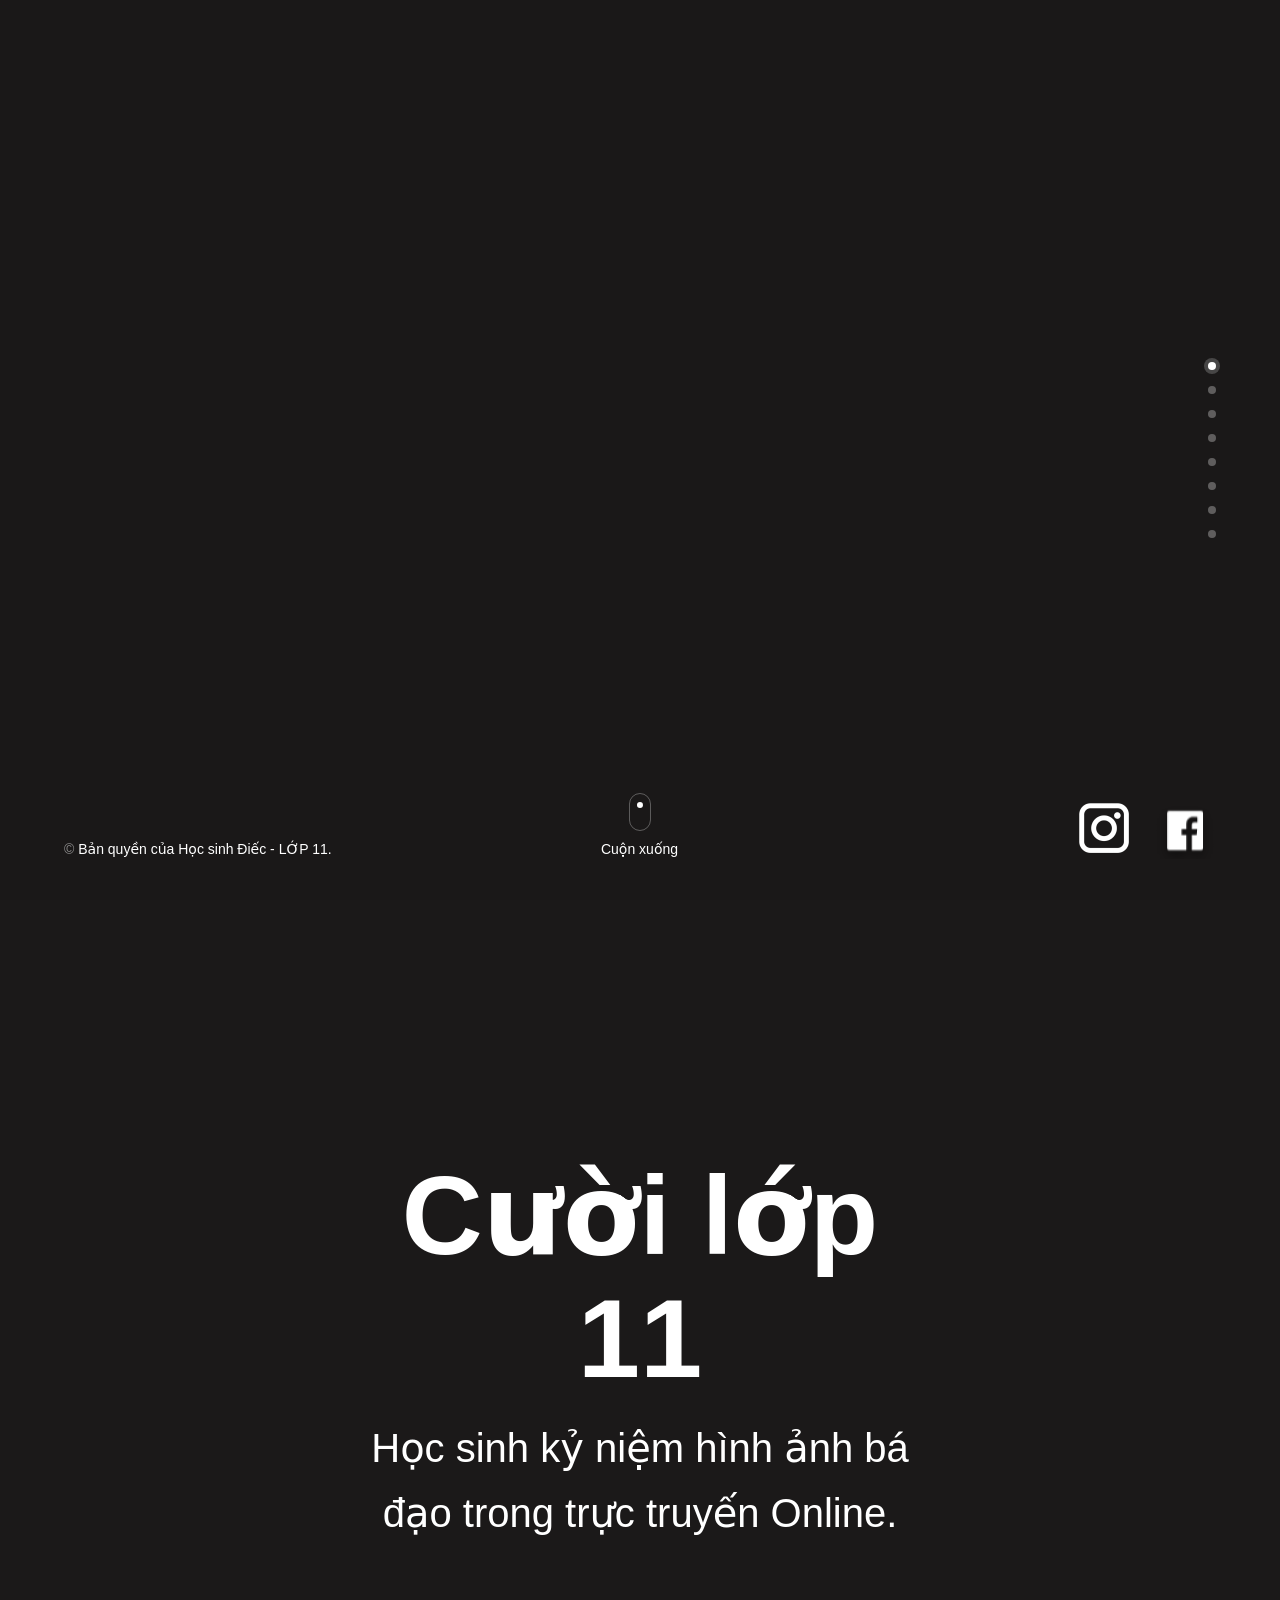
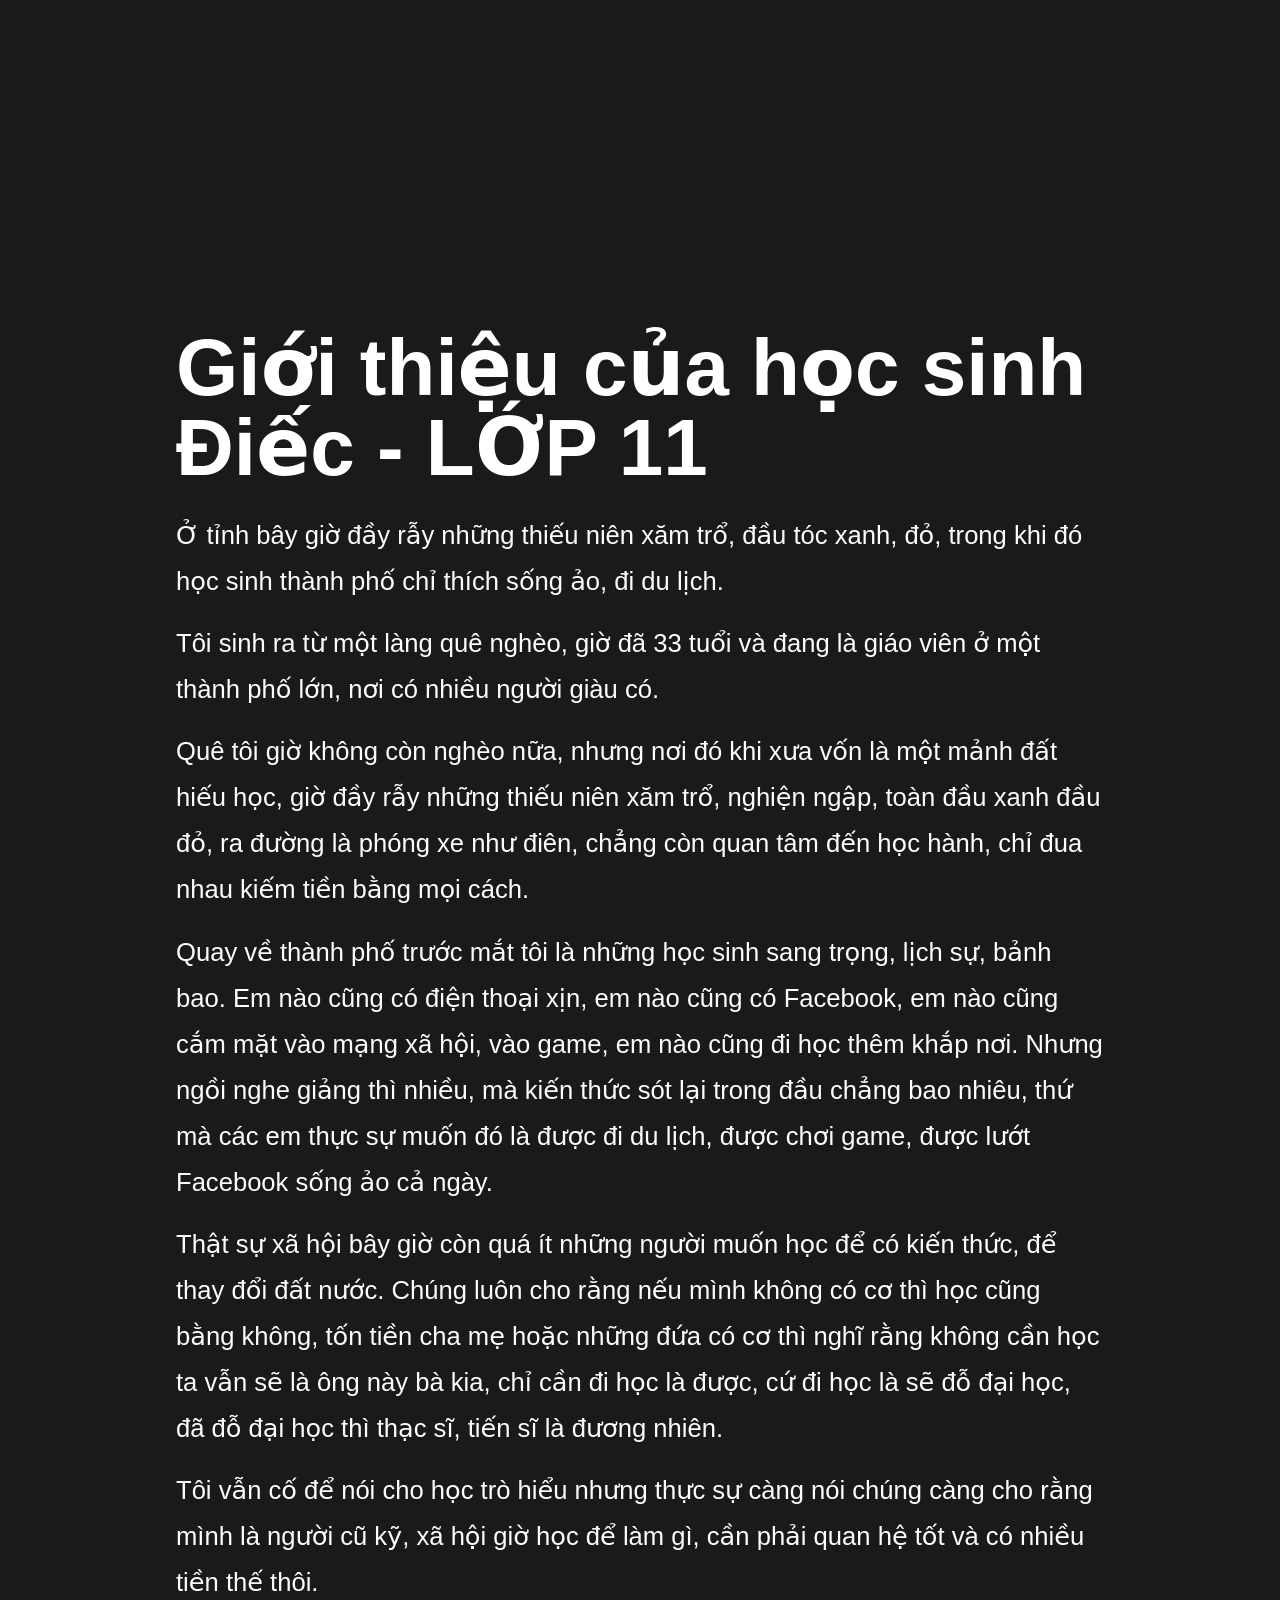
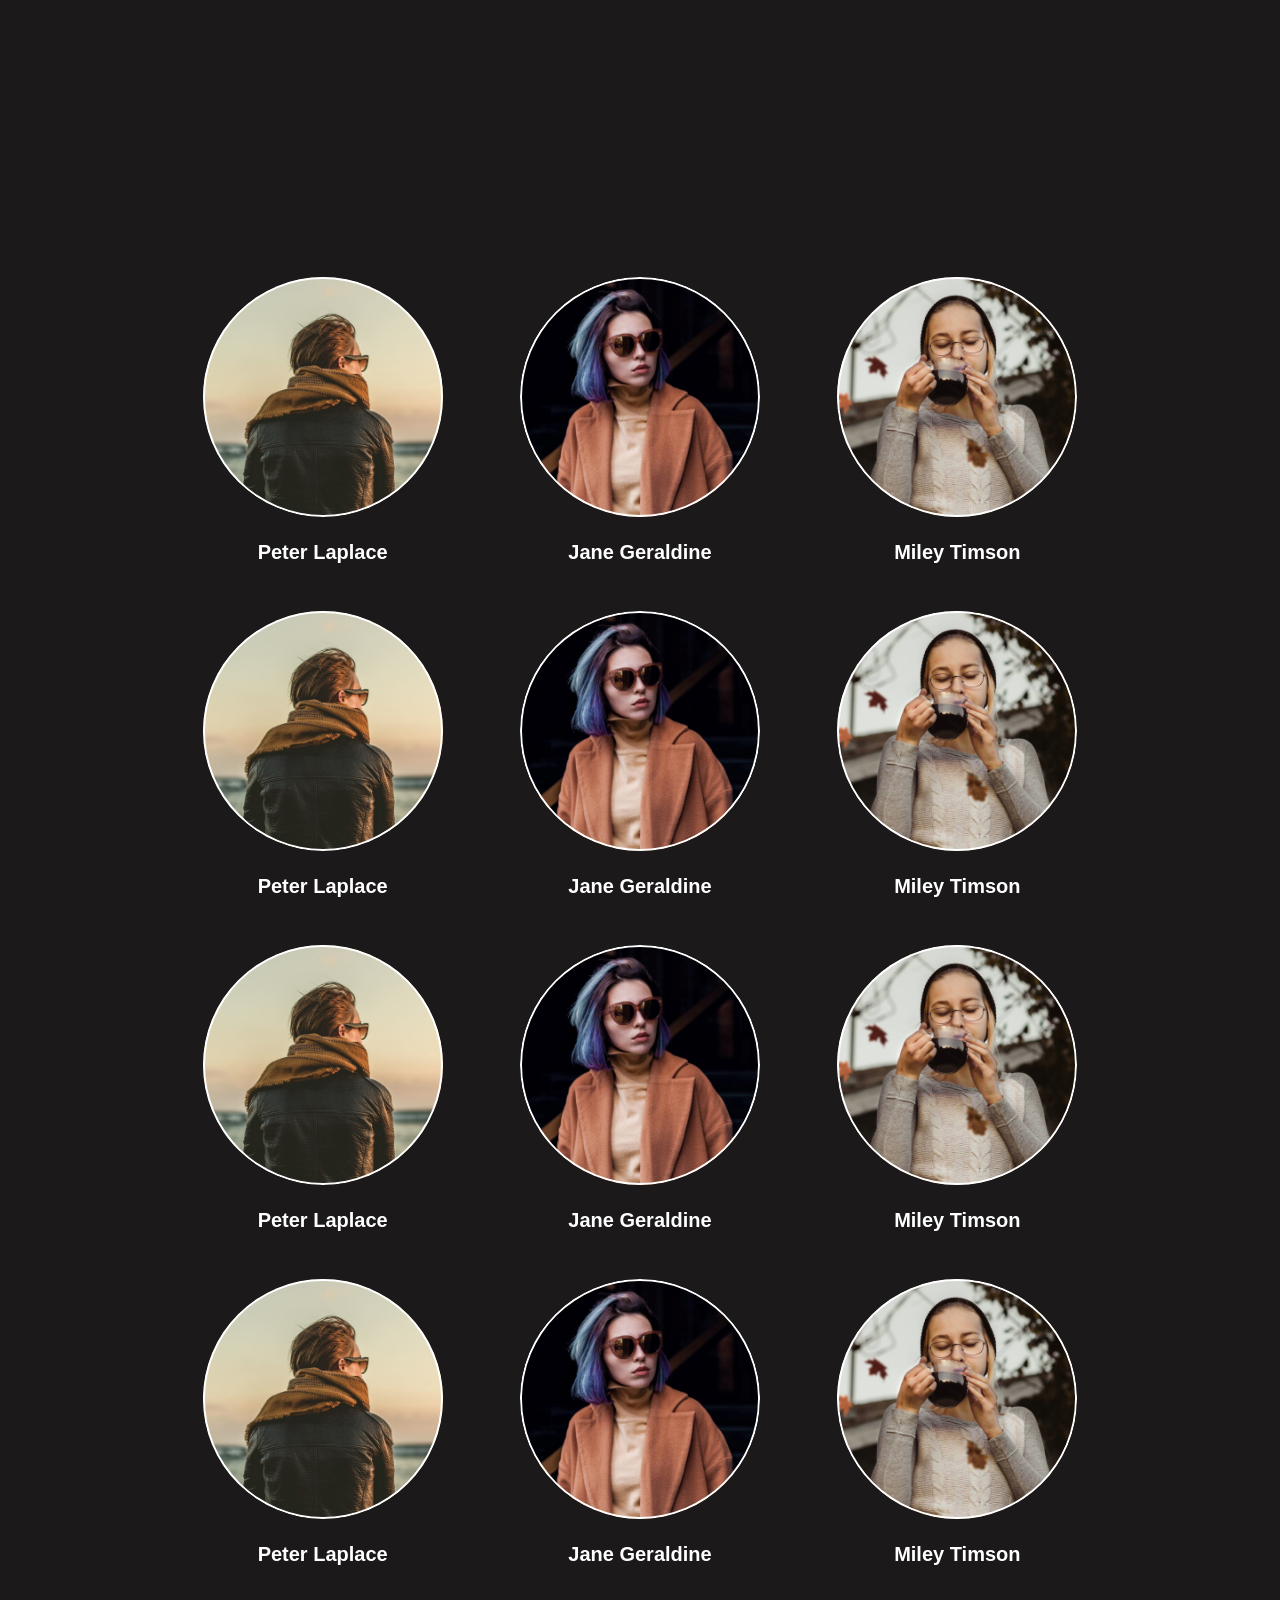
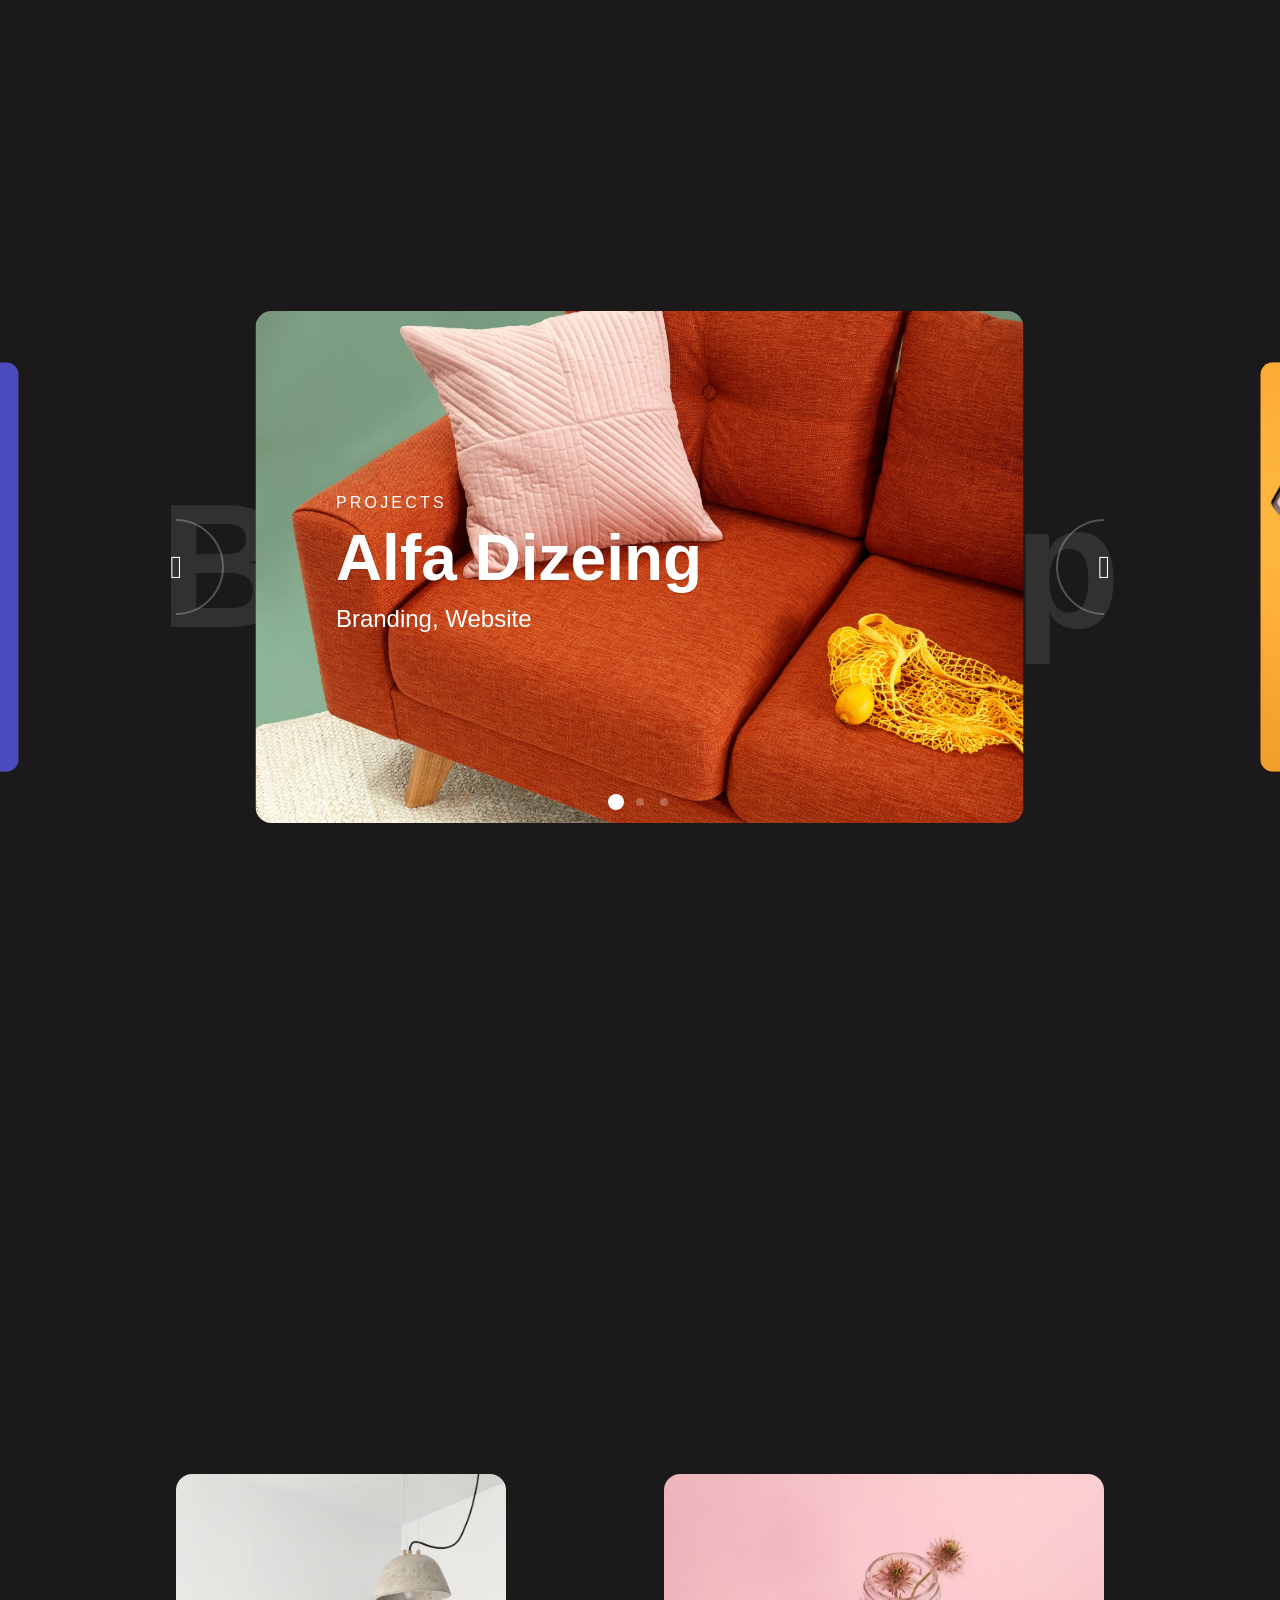
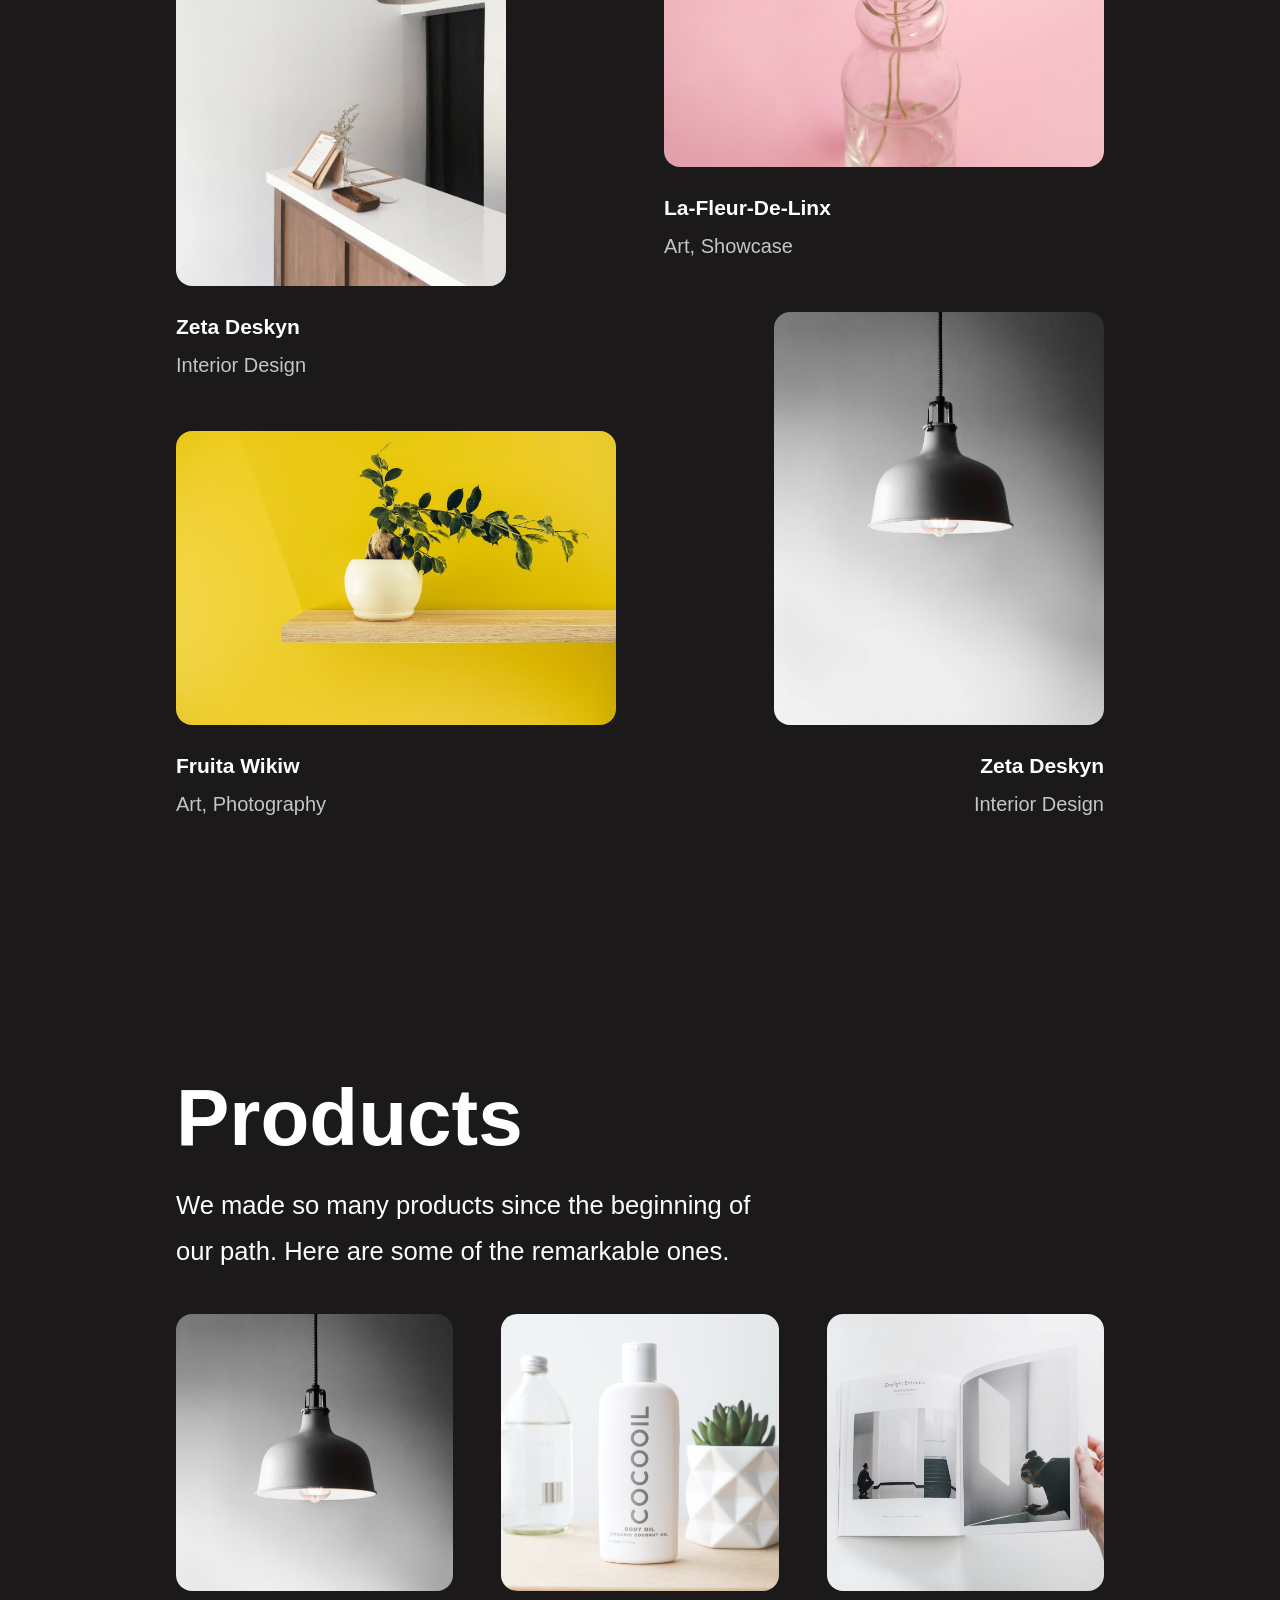
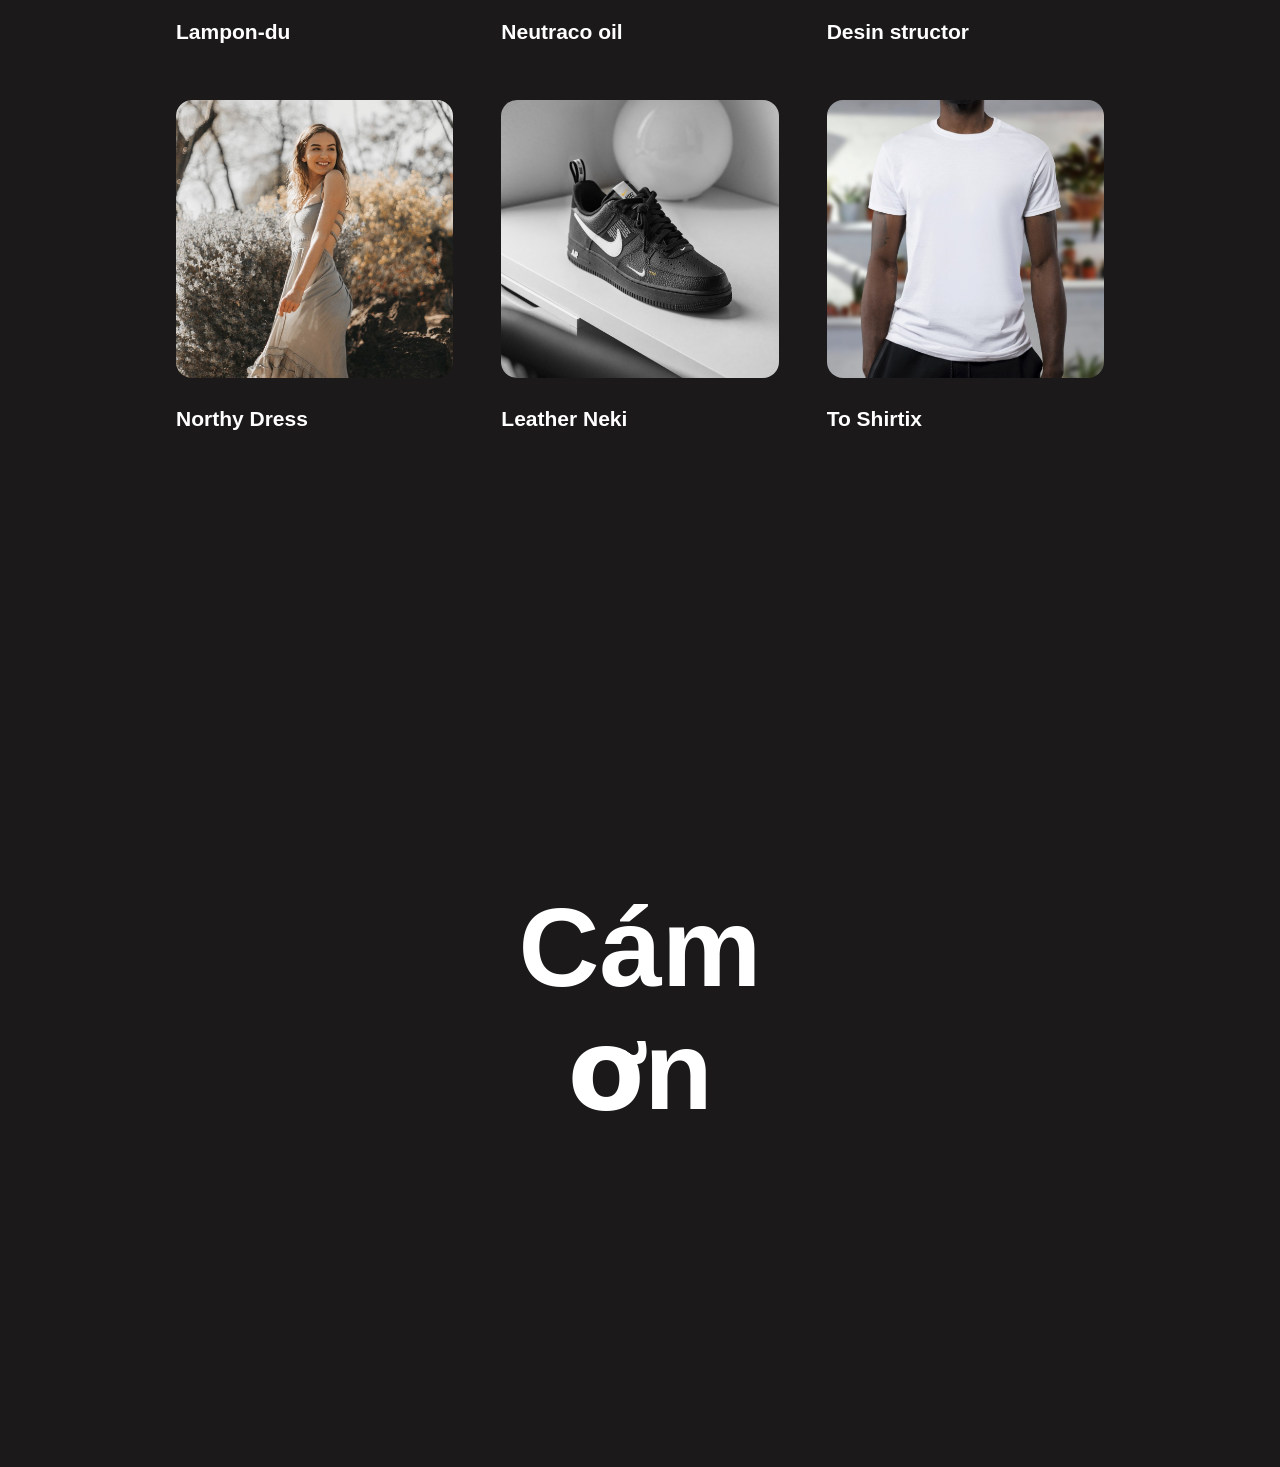
==== commit 3054e6b0: "index.html" ====
--- a/index.html
+++ b/index.html
@@ -78,7 +78,7 @@
 
     <div class="cover-bg video-container">
       <video autoplay="autoplay" loop="loop" muted="muted" width="640" height="360">
-        <source src="vid/video.mp4" type="video/mp4">
+        <source src="vid/video1.mp4" type="video/mp4">
       </video>
     </div>
     <!-- Gradient mask -->
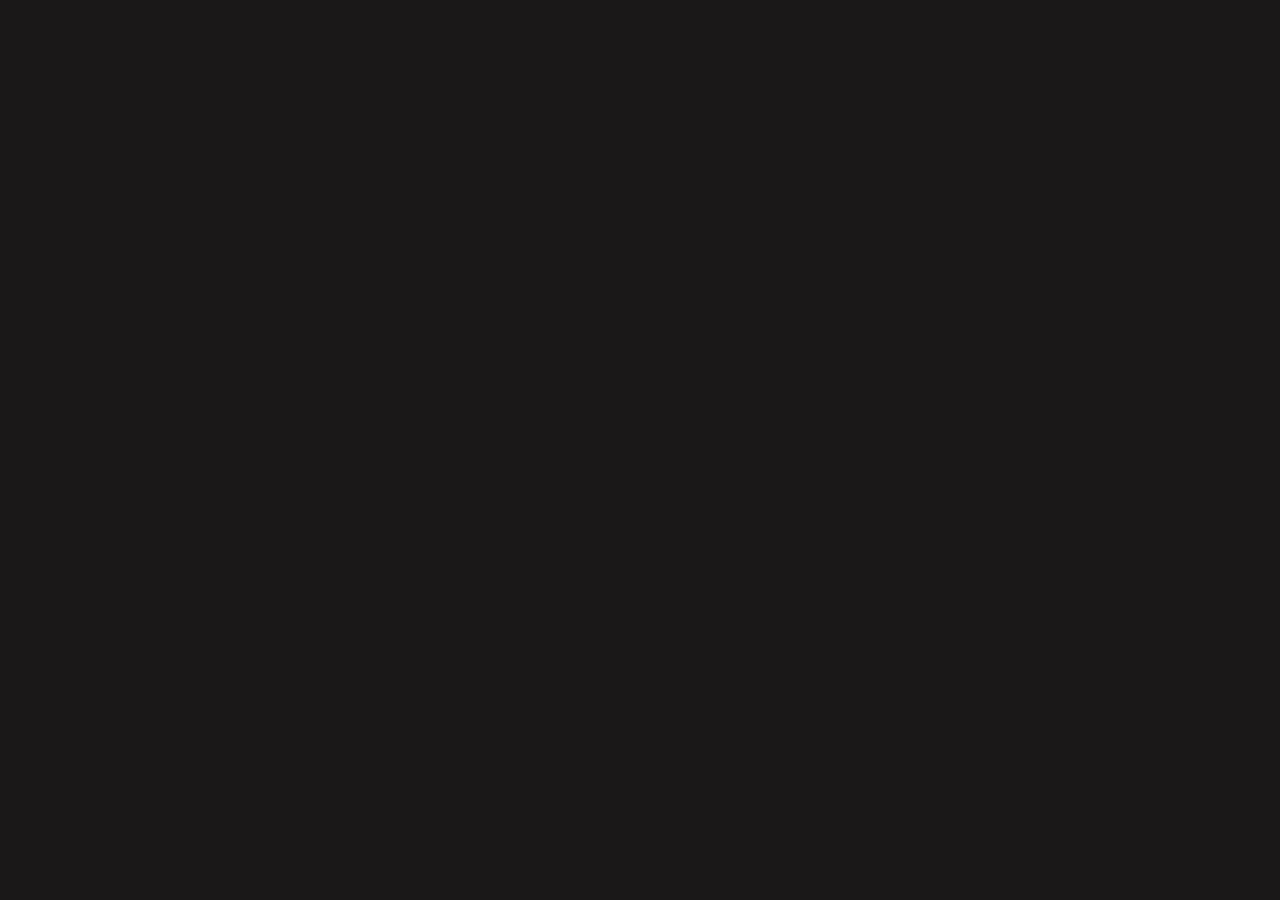
==== commit 47c0b13a: "index.html" ====
--- a/index.html
+++ b/index.html
@@ -41,38 +41,6 @@
 </head>
 
 <body id="menu" class="body-page">
-  <!--[if lt IE 8]>
-		<p class="browsehappy">You are using an <strong>outdated</strong> browser. Please <a href="http://browsehappy.com/">upgrade your browser</a> to improve your experience.</p>
-	<![endif]-->
-
-  <!-- Page Loader : just comment these lines to remove it -->
-  <div class="page-loader" id="page-loader">
-    <div>
-      <div class="icon icon-spin"></div>
-      <p>Đang tải</p>
-    </div>
-  </div>
-  <!-- Begin of navigation bar .navbar-top -->
-  <header class="navbar-top navbar navbar-a navbar-expand-lg navbar-dark ">
-    <nav class="container-fluid px-0">
-
-      <!-- Navigation menu -->
-      <div class="collapse navbar-collapse order-lg-1" id="navbarMenuCollapse">
-        <div class="navbar-menu-wrapper">
-          <div class="nav-body">
-            <!-- Call to action buttons -->
-            <ul class="navbar-nav nav-cta">
-            </ul>
-          </div>
-        </div>
-      </div>
-    </nav>
-  </header>
-  <!-- End of navigation bar .navbar-top -->
-  <!-- End of sidebar .nav-sidebar -->
-  <nav class="nav-dot-menu"></nav>
-
-  <!-- BEGIN OF page cover -->
   <div class="cover-page">
     <!-- Cover Background -->
 
@@ -85,677 +53,6 @@
     <div class="cover-bg bg-black opacity-5"></div>
   </div>
   <!--END OF page cover -->
-
-  <!-- BEGIN OF page main content -->
-  <main class="page-main sections-scroll scroll-anim" id="mainpage">
-
-    <!-- Begin of hero section -->
-    <section class="section hero-a fullscreen-h" data-section="home">
-      <!-- Begin of section body -->
-      <div class="section-body">
-        <!-- content -->
-        <div class="hero-content section-content container content-width anim">
-          <div class="row justify-content-center text-center">
-            <div class="content-col col-12 col-md-8 col-lg-8">
-              <!-- title and description -->
-            </div>
-        </div>
-      </div>
-    </section>
-
-
-    <section class="section hero-a fullscreen-h" data-section="home">
-      <!-- Begin of section body -->
-      <div class="section-body">
-        <!-- content -->
-        <div class="hero-content section-content container content-width anim">
-          <div class="row justify-content-center text-center">
-            <div class="content-col col-12 col-md-8 col-lg-8">
-              <!-- title and description -->
-              <div class="title-desc">
-                <h1 data-scroll data-scroll-speed="1" class="display-title hero-title anim-1">Cười lớp 11</h1>
-                <p data-scroll data-scroll-speed="3" class="anim-2 hero-desc">Học sinh kỷ niệm hình ảnh bá đạo trong trực truyến Online.</p>
-              </div>
-            </div>
-          </div>
-        </div>
-      </div>
-      <!-- End of section body -->
-
-      <!-- Arrows scroll down/up -->
-      <footer class="hero-footer">
-        <div class="section-footer-center footer-scrolldown">
-          <a class="btn-scrolldown-a" href="#about">
-            <span class="icon icon-scrolldown"></span>
-            <span class="text">Cuộn xuống</span>
-          </a>
-        </div>
-      </footer>
-    </section>
-    <!-- End of hero section -->
-    <!-- Begin of about section -->
-    <section class="section section-a fullscreen-h-lg" data-section="about">
-      <div class="section-title title-anim">
-        <div data-anim-visible='zoom-in'>
-          <h2 class="text"></h2>
-        </div>
-      </div>
-      <!-- Begin of section body -->
-      <div class="section-body">
-        <!-- content -->
-        <div class="section-content container content-width anim">
-          <div class="row">
-            <div class="col-12 col-lg-15 text-left">
-              <!-- title and description -->
-              <div class="title-desc">
-                <h2 class="display-3 anim-1 mb-4" data-anim-visible='fade'>Giới thiệu của học sinh Điếc - LỚP 11</h2>
-                <div class="anim-2" data-anim-visible='fade'>
-                  <p>Ở tỉnh bây giờ đầy rẫy những thiếu niên xăm trổ, đầu tóc xanh, đỏ, trong khi đó học sinh thành phố chỉ thích sống ảo, đi du lịch.</p>
-                  <p>Tôi sinh ra từ một làng quê nghèo, giờ đã 33 tuổi và đang là giáo viên ở một thành phố lớn, nơi có nhiều người giàu có.</p>  
-                  <p>Quê tôi giờ không còn nghèo nữa, nhưng nơi đó khi xưa vốn là một mảnh đất hiếu học, giờ đầy rẫy những thiếu niên xăm trổ, nghiện ngập, toàn đầu xanh đầu đỏ, ra đường là phóng xe như điên, chẳng còn quan tâm đến học hành, chỉ đua nhau kiếm tiền bằng mọi cách.</p>
-                  <p>Quay về thành phố trước mắt tôi là những học sinh sang trọng, lịch sự, bảnh bao. Em nào cũng có điện thoại xịn, em nào cũng có Facebook, em nào cũng cắm mặt vào mạng xã hội, vào game, em nào cũng đi học thêm khắp nơi. Nhưng ngồi nghe giảng thì nhiều, mà kiến thức sót lại trong đầu chẳng bao nhiêu, thứ mà các em thực sự muốn đó là được đi du lịch, được chơi game, được lướt Facebook sống ảo cả ngày.</p>
-                  <p>Thật sự xã hội bây giờ còn quá ít những người muốn học để có kiến thức, để thay đổi đất nước. Chúng luôn cho rằng nếu mình không có cơ thì học cũng bằng không, tốn tiền cha mẹ hoặc những đứa có cơ thì nghĩ rằng không cần học ta vẫn sẽ là ông này bà kia, chỉ cần đi học là được, cứ đi học là sẽ đỗ đại học, đã đỗ đại học thì thạc sĩ, tiến sĩ là đương nhiên.</p>
-                  <p>Tôi vẫn cố để nói cho học trò hiểu nhưng thực sự càng nói chúng càng cho rằng mình là người cũ kỹ, xã hội giờ học để làm gì, cần phải quan hệ tốt và có nhiều tiền thế thôi.</p>
-                </div>
-              </div>
-            </div>
-          </div>
-        </div>
-      </div>
-      <!-- End of section body -->
-
-    </section>
-    <!-- End of about section -->
-
-
-    <!-- Begin of team section -->
-    <section class="section section-a fullscreen-h-lg" data-section="team">
-      <div class="section-title title-anim">
-        <div data-anim-visible='zoom-in'>
-          <h2 class="text"></h2>
-        </div>
-      </div>
-      <!-- Begin of section body -->
-      <div class="section-body">
-        <!-- content -->
-        <div class="section-content container content-width anim">
-
-          <div class="row">
-            <div class="col col-12 col-lg-20">
-              <!-- item list -->
-              <div class="item-list row row-cols-1 row-cols-md-2 row-cols-lg-3 row-cols-4 g-4 anim-list">
-
-                <div class="col">
-                  <!-- an item -->
-                  <div class="item item-image-a " data-anim-visible='fade'>
-                    <a class="img  rounded-pill">
-                      <img class="fit" src="img/items/img-person4.jpg" alt="team member">
-                    </a>
-                    <div class="item-body mt-4">
-                      <a class="page-link">
-                        <h4>Peter Laplace</h4>
-                      </a>
-                    </div>
-                  </div>
-                </div>
-
-                <div class="col">
-                  <!-- an item -->
-                  <div class="item item-image-a " data-anim-visible='fade'>
-                    <a class="img  rounded-pill">
-                      <img class="fit" src="img/items/img-person2.jpg" alt="team member">
-                    </a>
-                    <div class="item-body mt-4">
-
-                      <a class="page-link">
-                        <h4>Jane Geraldine</h4>
-                      </a>
-                    </div>
-                  </div>
-                </div>
-
-                <div class="col">
-                  <!-- an item -->
-                  <div class="item item-image-a " data-anim-visible='fade'>
-                    <a class="img  rounded-pill">
-                      <img class="fit" src="img/items/img-person3.jpg" alt="team member">
-                    </a>
-                    <div class="item-body mt-4">
-
-                      <a class="page-link">
-                        <h4>Miley Timson</h4>
-                      </a>
-                    </div>
-                  </div>
-                </div>
-
-                <div class="col">
-                  <!-- an item -->
-                  <div class="item item-image-a " data-anim-visible='fade'>
-                    <a class="img  rounded-pill">
-                      <img class="fit" src="img/items/img-person4.jpg" alt="team member">
-                    </a>
-                    <div class="item-body mt-4">
-                      <a class="page-link">
-                        <h4>Peter Laplace</h4>
-                      </a>
-                    </div>
-                  </div>
-                </div>
-
-                <div class="col">
-                  <!-- an item -->
-                  <div class="item item-image-a " data-anim-visible='fade'>
-                    <a class="img  rounded-pill">
-                      <img class="fit" src="img/items/img-person2.jpg" alt="team member">
-                    </a>
-                    <div class="item-body mt-4">
-
-                      <a class="page-link">
-                        <h4>Jane Geraldine</h4>
-                      </a>
-                    </div>
-                  </div>
-                </div>
-
-                <div class="col">
-                  <!-- an item -->
-                  <div class="item item-image-a " data-anim-visible='fade'>
-                    <a class="img  rounded-pill">
-                      <img class="fit" src="img/items/img-person3.jpg" alt="team member">
-                    </a>
-                    <div class="item-body mt-4">
-
-                      <a class="page-link">
-                        <h4>Miley Timson</h4>
-                      </a>
-                    </div>
-                  </div>
-                </div>
-
-                <div class="col">
-                  <!-- an item -->
-                  <div class="item item-image-a " data-anim-visible='fade'>
-                    <a class="img  rounded-pill">
-                      <img class="fit" src="img/items/img-person4.jpg" alt="team member">
-                    </a>
-                    <div class="item-body mt-4">
-                      <a class="page-link">
-                        <h4>Peter Laplace</h4>
-                      </a>
-                    </div>
-                  </div>
-                </div>
-
-                <div class="col">
-                  <!-- an item -->
-                  <div class="item item-image-a " data-anim-visible='fade'>
-                    <a class="img  rounded-pill">
-                      <img class="fit" src="img/items/img-person2.jpg" alt="team member">
-                    </a>
-                    <div class="item-body mt-4">
-
-                      <a class="page-link">
-                        <h4>Jane Geraldine</h4>
-                      </a>
-                    </div>
-                  </div>
-                </div>
-
-                <div class="col">
-                  <!-- an item -->
-                  <div class="item item-image-a " data-anim-visible='fade'>
-                    <a class="img  rounded-pill">
-                      <img class="fit" src="img/items/img-person3.jpg" alt="team member">
-                    </a>
-                    <div class="item-body mt-4">
-
-                      <a class="page-link">
-                        <h4>Miley Timson</h4>
-                      </a>
-                    </div>
-                  </div>
-                </div>
-
-                <div class="col">
-                  <!-- an item -->
-                  <div class="item item-image-a " data-anim-visible='fade'>
-                    <a class="img  rounded-pill">
-                      <img class="fit" src="img/items/img-person4.jpg" alt="team member">
-                    </a>
-                    <div class="item-body mt-4">
-                      <a class="page-link">
-                        <h4>Peter Laplace</h4>
-                      </a>
-                    </div>
-                  </div>
-                </div>
-
-                <div class="col">
-                  <!-- an item -->
-                  <div class="item item-image-a " data-anim-visible='fade'>
-                    <a class="img  rounded-pill">
-                      <img class="fit" src="img/items/img-person2.jpg" alt="team member">
-                    </a>
-                    <div class="item-body mt-4">
-
-                      <a class="page-link">
-                        <h4>Jane Geraldine</h4>
-                      </a>
-                    </div>
-                  </div>
-                </div>
-
-                <div class="col">
-                  <!-- an item -->
-                  <div class="item item-image-a " data-anim-visible='fade'>
-                    <a class="img  rounded-pill">
-                      <img class="fit" src="img/items/img-person3.jpg" alt="team member">
-                    </a>
-                    <div class="item-body mt-4">
-
-                      <a class="page-link">
-                        <h4>Miley Timson</h4>
-                      </a>
-                    </div>
-                  </div>
-                </div>
-
-              </div>
-              <!-- end of service list -->
-
-            </div>
-          </div>
-        </div>
-      </div>
-      <!-- End of section body -->
-
-
-    <!-- Begin of projects section -->
-    <section class="section section-a fullscreen-h-lg" data-section="projects">
-      <div class="section-title title-anim">
-        <h2 class="text">Bộ sưu tập</h2>
-      </div>
-      <!-- Begin of section body -->
-      <div class="section-body">
-        <!-- content -->
-
-        <div class="section-content container content-width anim d-lg-none">
-          <div class="row mb-4">
-            <div class="col-12 col-lg-8 text-left">
-              <!-- title and description -->
-              <div class="title-desc">
-                <h2 class="display-3 anim-1 mb-0">Projects</h2>
-              </div>
-            </div>
-          </div>
-        </div>
-
-        <div class="section-content content-full px-0 anim">
-
-          <!-- Slider main container -->
-          <div class="swiper-container slider-simple-a animated">
-            <!-- Swiper wrapper -->
-            <div class="swiper-wrapper">
-              <!-- Slides -->
-              <div class="swiper-slide slide-item-a">
-                <div class="item-wrapper">
-                  <div class="item-image rounded-md">
-                    <img src="img/items/img-sample2.jpg" alt="image">
-                  </div>
-                  <div class="item-content">
-                    <h5 class="subtitle">Projects</h5>
-                    <h3 class="title">Alfa Dizeing</h3>
-                    <h4 class="category">Branding, Website</h4>
-                  </div>
-                </div>
-              </div>
-              <div class="swiper-slide slide-item-a">
-                <div class="item-wrapper">
-                  <div class="item-image rounded-md">
-                    <img src="img/items/img-sample3.jpg" alt="image">
-                  </div>
-                  <div class="item-content">
-                    <h5 class="subtitle">Projects</h5>
-                    <h3 class="title">Bureauss</h3>
-                    <h4 class="category">Branding, Website</h4>
-                  </div>
-                </div>
-              </div>
-              <div class="swiper-slide slide-item-a">
-                <div class="item-wrapper">
-                  <div class="item-image rounded-md">
-                    <img src="img/items/img-sample5.jpg" alt="image">
-                  </div>
-                  <div class="item-content">
-                    <h5 class="subtitle">Projects</h5>
-                    <h3 class="title">Paintus</h3>
-                    <h4 class="category">Branding, Website</h4>
-                  </div>
-                </div>
-              </div>
-            </div>
-            <!-- slider pagination -->
-            <div class="swiper-pagination"></div>
-
-            <!-- slider navigation buttons -->
-            <div class="slider-btn slider-prev swiper-button-prev">
-              <span class="icon ion-md-arrow-back"></span>
-            </div>
-            <div class="slider-btn slider-next swiper-button-next">
-              <span class="icon ion-md-arrow-forward"></span>
-            </div>
-          </div>
-        </div>
-      </div>
-      <!-- End of section body -->
-
-    </section>
-    <!-- End of projects section -->
-    <!-- Begin of works section -->
-    <section class="section section-a fullscreen-h-lg" data-section="works">
-
-      <div class="section-title title-anim sticky-title-off">
-        <h2 class="text rellax" data-rellax-speed="5" data-rellax-percentage="0.5">Bộ sưu tập</h2>
-      </div>
-      <!-- Begin of section body -->
-      <div class="section-body">
-        <!-- content -->
-        <div class="section-content container content-width anim">
-          <div class="row mb-4">
-            <div class="col-12 col-lg-8 text-left">
-              <!-- title and description -->
-              <div class="title-desc" data-anim-visible='fade'>
-                <h2 class="display-3 anim-1 mb-4">Bộ sưu tập</h2>
-                <p class="anim-2">Chúng tôi đã thực hiện rất nhiều kể chuyện trong lịch sử từ khi bắt đầu con đường của mình. Dưới đây là một số trong những cái đáng kỷ niệm của học sinh Điếc.</p>
-              </div>
-            </div>
-          </div>
-
-          <!-- item-list -->
-          <div class="part-wrapper">
-            <div class="item-list row row-cols-1 row-cols-md-2 g-5 anim-list">
-              <div class="col">
-                <div class="row row-cols-1 g-5">
-                  <div class="col">
-                    <!-- card -->
-                    <a class="item item-image-b col-12 col-lg-9" data-anim-visible='fade'>
-                      <div class="item-img rounded-md">
-                        <img class="fit" src="img/items/img-portrait1.jpg" alt="team member">
-                      </div>
-                      <div class="item-body">
-                        <div class="desc">
-                          <h4>Zeta Deskyn</h4>
-                          <p>Interior Design</p>
-                        </div>
-                      </div>
-                    </a>
-                    <!-- end of card -->
-                  </div>
-                  <div class="col">
-                    <!-- card -->
-                    <a class="item item-image-b" data-anim-visible='fade'>
-                      <div class="item-img rounded-md">
-                        <img class="fit" src="img/items/img-sample1.jpg" alt="team member">
-                      </div>
-                      <div class="item-body">
-                        <div class="desc">
-                          <h4>Fruita Wikiw</h4>
-                          <p>Art, Photography</p>
-                        </div>
-                      </div>
-                    </a>
-                    <!-- end of card -->
-                  </div>
-                </div>
-              </div>
-
-              <div class="col">
-                <div class="row row-cols-1 g-5">
-                  <div class="col">
-                    <!-- card -->
-                    <a class="item item-image-b" data-anim-visible='fade'>
-                      <div class="item-img rounded-md">
-                        <img class="fit" src="img/items/img-sample4.jpg" alt="team member">
-                      </div>
-                      <div class="item-body">
-                        <div class="desc">
-                          <h4>La-Fleur-De-Linx</h4>
-                          <p>Art, Showcase</p>
-                        </div>
-                      </div>
-                    </a>
-                    <!-- end of card -->
-                  </div>
-                  <div class="col d-flex justify-content-end">
-                    <!-- card -->
-                    <a class="item item-image-b col-12 col-lg-9 text-right"
-                      data-anim-visible='fade'>
-                      <div class="item-img rounded-md">
-                        <img class="fit" src="img/items/img-portrait2.jpg" alt="team member">
-                      </div>
-                      <div class="item-body">
-                        <div class="desc">
-                          <h4>Zeta Deskyn</h4>
-                          <p>Interior Design</p>
-                        </div>
-                      </div>
-                    </a>
-                    <!-- end of card -->
-                  </div>
-                </div>
-              </div>
-
-            </div>
-          </div>
-          <!-- end of item-list -->
-        </div>
-      </div>
-      <!-- End of section body -->
-
-
-    <!-- Begin of products section -->
-    <section class="section section-a fullscreen-h-lg" data-section="products">
-
-      <div class="section-title title-anim sticky-title-off">
-        <h2 class="text rellax" data-rellax-speed="5" data-rellax-percentage="0.5">products</h2>
-      </div>
-      <!-- Begin of section body -->
-      <div class="section-body">
-        <!-- content -->
-        <div class="section-content container content-width anim">
-          <div class="row mb-4">
-            <div class="col-12 col-lg-8 text-left">
-              <!-- title and description -->
-              <div class="title-desc" data-anim-visible='fade'>
-                <h2 class="display-3 anim-1 mb-4">Products</h2>
-                <p class="anim-2">We made so many products since the beginning of our path. Here are some of the
-                  remarkable ones.</p>
-              </div>
-            </div>
-          </div>
-
-          <!-- item-list -->
-          <div class="part-wrapper">
-            <div class="item-list row row-cols-1 row-cols-md-2 row-cols-lg-3 g-5 anim-list">
-              <div class="col">
-                <!-- card -->
-                <a class="item item-image-b" data-anim-visible='fade'>
-                  <div class="item-img rounded-md">
-                    <img class="fit" src="img/items/img-square-2.jpg" alt="team member">
-                  </div>
-                  <div class="item-body">
-                    <div class="desc">
-                      <div class="row">
-                        <div class="col-auto">
-                          <h4>Lampon-du</h4>
-                        </div>
-                      </div>
-                      <p class="category"></p>
-                    </div>
-                  </div>
-                </a>
-                <!-- end of card -->
-              </div>
-
-              <div class="col">
-                <!-- card -->
-                <a class="item item-image-b" data-anim-visible='fade'>
-                  <div class="item-img rounded-md">
-                    <img class="fit" src="img/items/img-square-3.jpg" alt="team member">
-                  </div>
-                  <div class="item-body">
-                    <div class="desc">
-                      <div class="row">
-                        <div class="col-auto">
-                          <h4>Neutraco oil</h4>
-                        </div>
-                      </div>
-                      <p class="category"></p>
-                    </div>
-                  </div>
-                </a>
-                <!-- end of card -->
-              </div>
-
-              <div class="col">
-                <!-- card -->
-                <a class="item item-image-b" data-anim-visible='fade'>
-                  <div class="item-img rounded-md">
-                    <img class="fit" src="img/items/img-square-4.jpg" alt="team member">
-                  </div>
-                  <div class="item-body">
-                    <div class="desc">
-                      <div class="row">
-                        <div class="col-auto">
-                          <h4>Desin structor</h4>
-                        </div>
-                      </div>
-                      <p class="category"></p>
-                    </div>
-                  </div>
-                </a>
-                <!-- end of card -->
-              </div>
-
-              <div class="col">
-                <!-- card -->
-                <a class="item item-image-b" data-anim-visible='fade'>
-                  <div class="item-img rounded-md">
-                    <img class="fit" src="img/items/img-square-5.jpg" alt="team member">
-                  </div>
-                  <div class="item-body">
-                    <div class="desc">
-                      <div class="row">
-                        <div class="col-auto">
-                          <h4>Northy Dress</h4>
-                        </div>
-                      </div>
-                      <p class="category"></p>
-                    </div>
-                  </div>
-                </a>
-                <!-- end of card -->
-              </div>
-
-              <div class="col">
-                <!-- card -->
-                <a class="item item-image-b" data-anim-visible='fade'>
-                  <div class="item-img rounded-md">
-                    <img class="fit" src="img/items/img-square-6.jpg" alt="team member">
-                  </div>
-                  <div class="item-body">
-                    <div class="desc">
-                      <div class="row">
-                        <div class="col-auto">
-                          <h4>Leather Neki</h4>
-                        </div>
-                      </div>
-                      <p class="category"></p>
-                    </div>
-                  </div>
-                </a>
-                <!-- end of card -->
-              </div>
-
-              <div class="col">
-                <!-- card -->
-                <a class="item item-image-b" href="item.html#or_an_url" data-anim-visible='fade'>
-                  <div class="item-img rounded-md">
-                    <img class="fit" src="img/items/img-square-7.jpg" alt="team member">
-                  </div>
-                  <div class="item-body">
-                    <div class="desc">
-                      <div class="row">
-                        <div class="col-auto">
-                          <h4>To Shirtix</h4>
-                        </div>
-                      </div>
-                      <p class="category"></p>
-                    </div>
-                  </div>
-                </a>
-                <!-- end of card -->
-              </div>
-
-            </div>
-          </div>
-          <!-- end of item-list -->
-        </div>
-      </div>
-      <!-- End of section body -->
-
-      <section class="section hero-a fullscreen-h" data-section="home">
-        <!-- Begin of section body -->
-        <div class="section-body">
-          <!-- content -->
-          <div class="hero-content section-content container content-width anim">
-            <div class="row justify-content-center text-center">
-              <div class="content-col col-12 col-md-8 col-lg-8">
-                <!-- title and description -->
-                <div class="title-desc">
-                  <h1 data-scroll data-scroll-speed="1" class="display-title hero-title anim-1">Cám ơn</h1>
-                </div>
-              </div>
-            </div>
-          </div>
-        </div>
-      </section>
-    <!-- End of reviews section -->
-    
-  <!-- END OF page main content -->
-
-  <!-- BEGIN OF page footer -->
-  <footer id="site-footer" class="footer-page ">
-    <!-- Left content -->
-    <div class="footer-left">
-      <p class="note text-sm">&copy; <a><span class="marked">Bản quyền của Học sinh Điếc - LỚP 11.</span></a>
-      </p>
-    </div>
-    <!-- Right content -->
-    <div class="footer-right">
-      <nav class="nav-social nav-social-a">
-        <ul>
-          <li class="nav-item">
-            <a class="nav-link btn" href="#">
-              <span class="icon">
-                <img src="img/icon-instagram.png"></i>
-              </span>
-            </a>
-          </li>
-          <li class="nav-item">
-            <a class="nav-link btn" href="#">
-              <span class="icon">
-                <img src="img/icon-facebook.png"></i>
-              </span>
-            </a>
-          </li>
-        </ul>
-      </nav>
-    </div>
-  </footer>
-  <!-- END OF site footer -->
-
   <!-- scripts -->
   <!-- All Javascript plugins goes here -->
   <script src="./js/bootstrap.min.js"></script>
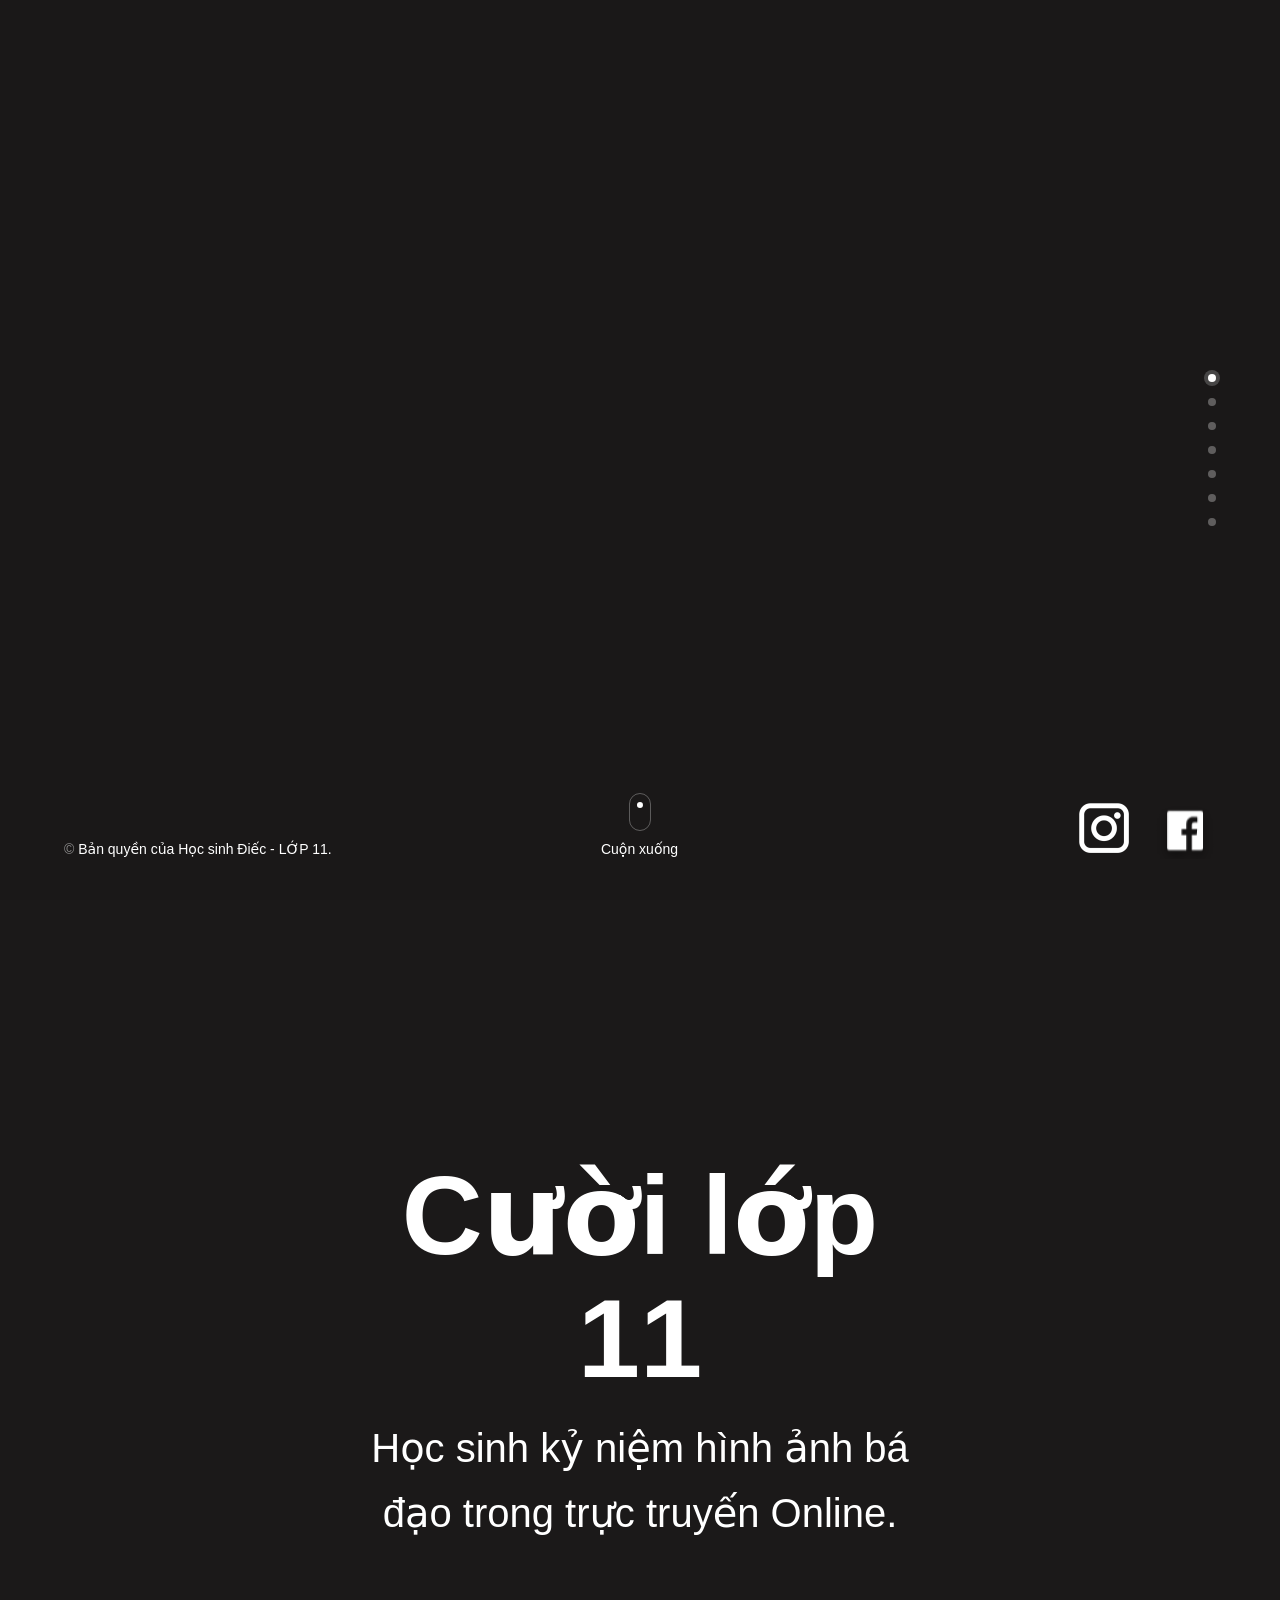
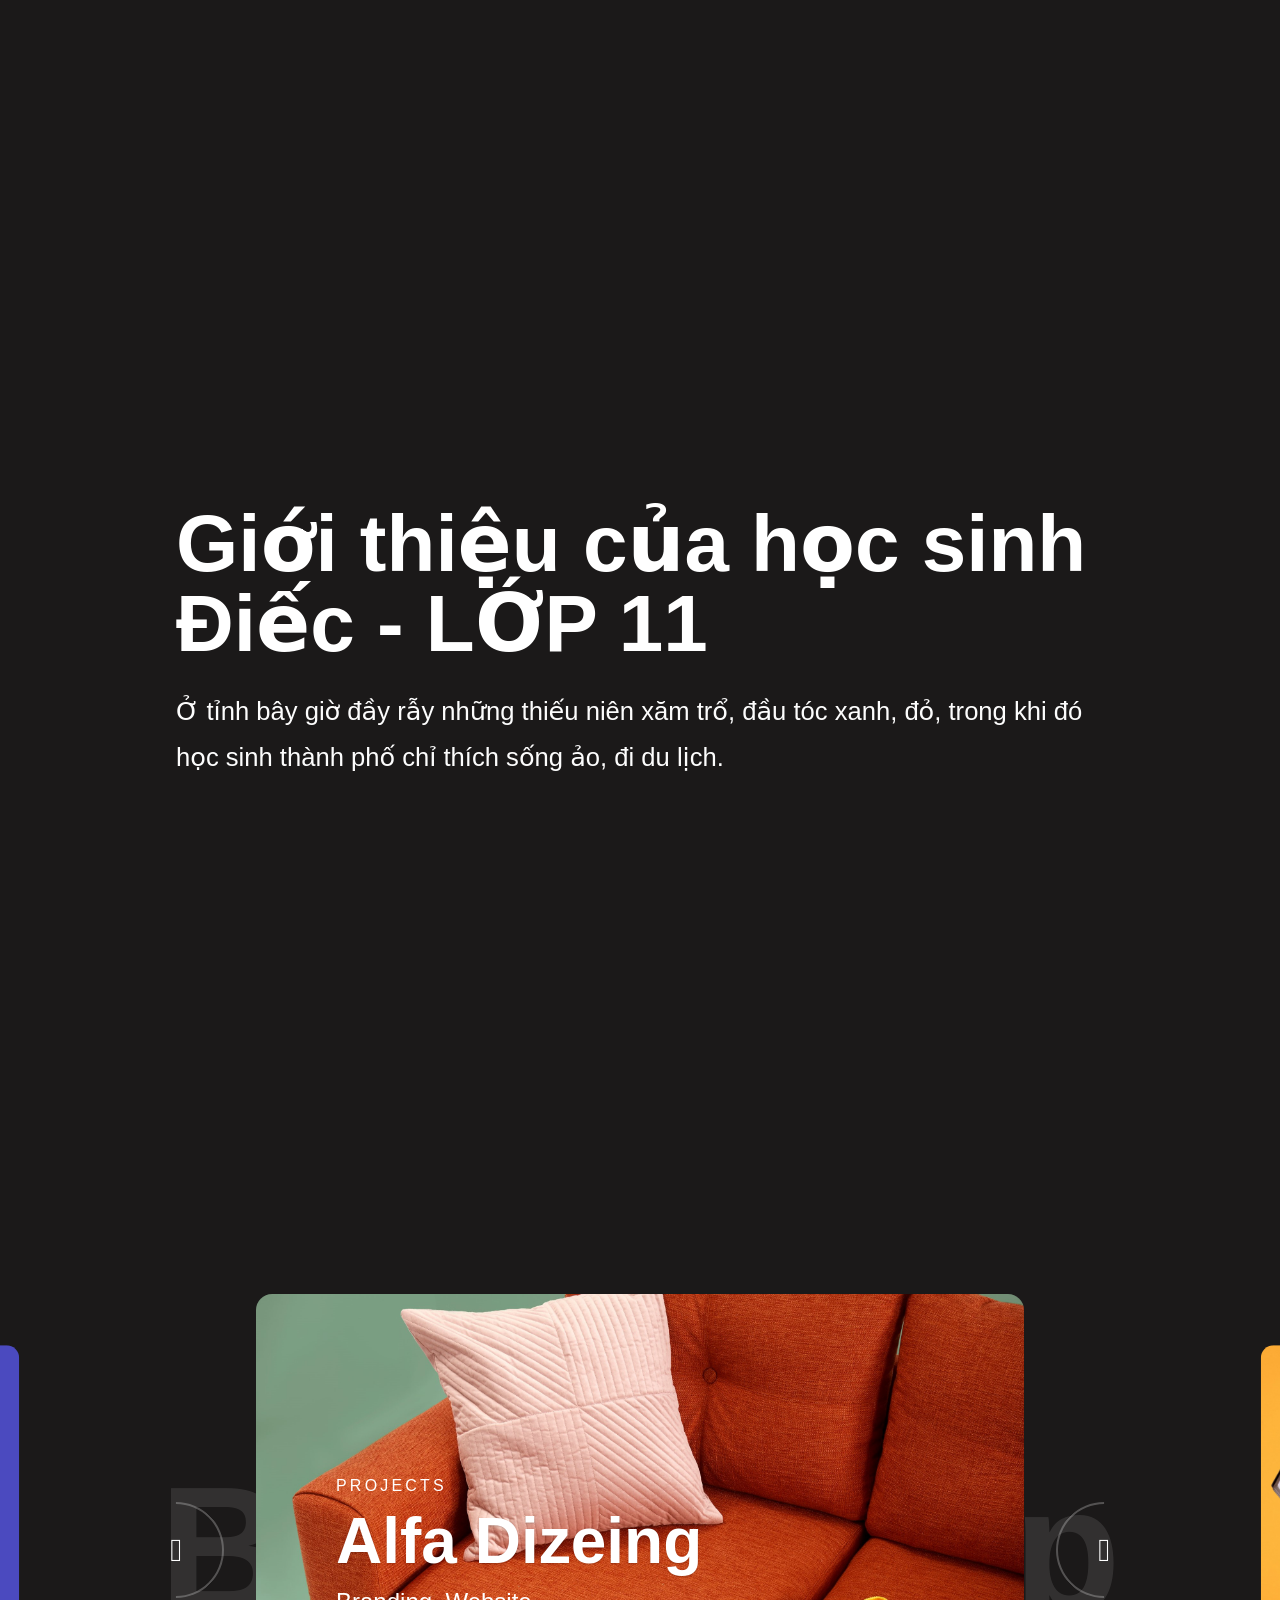
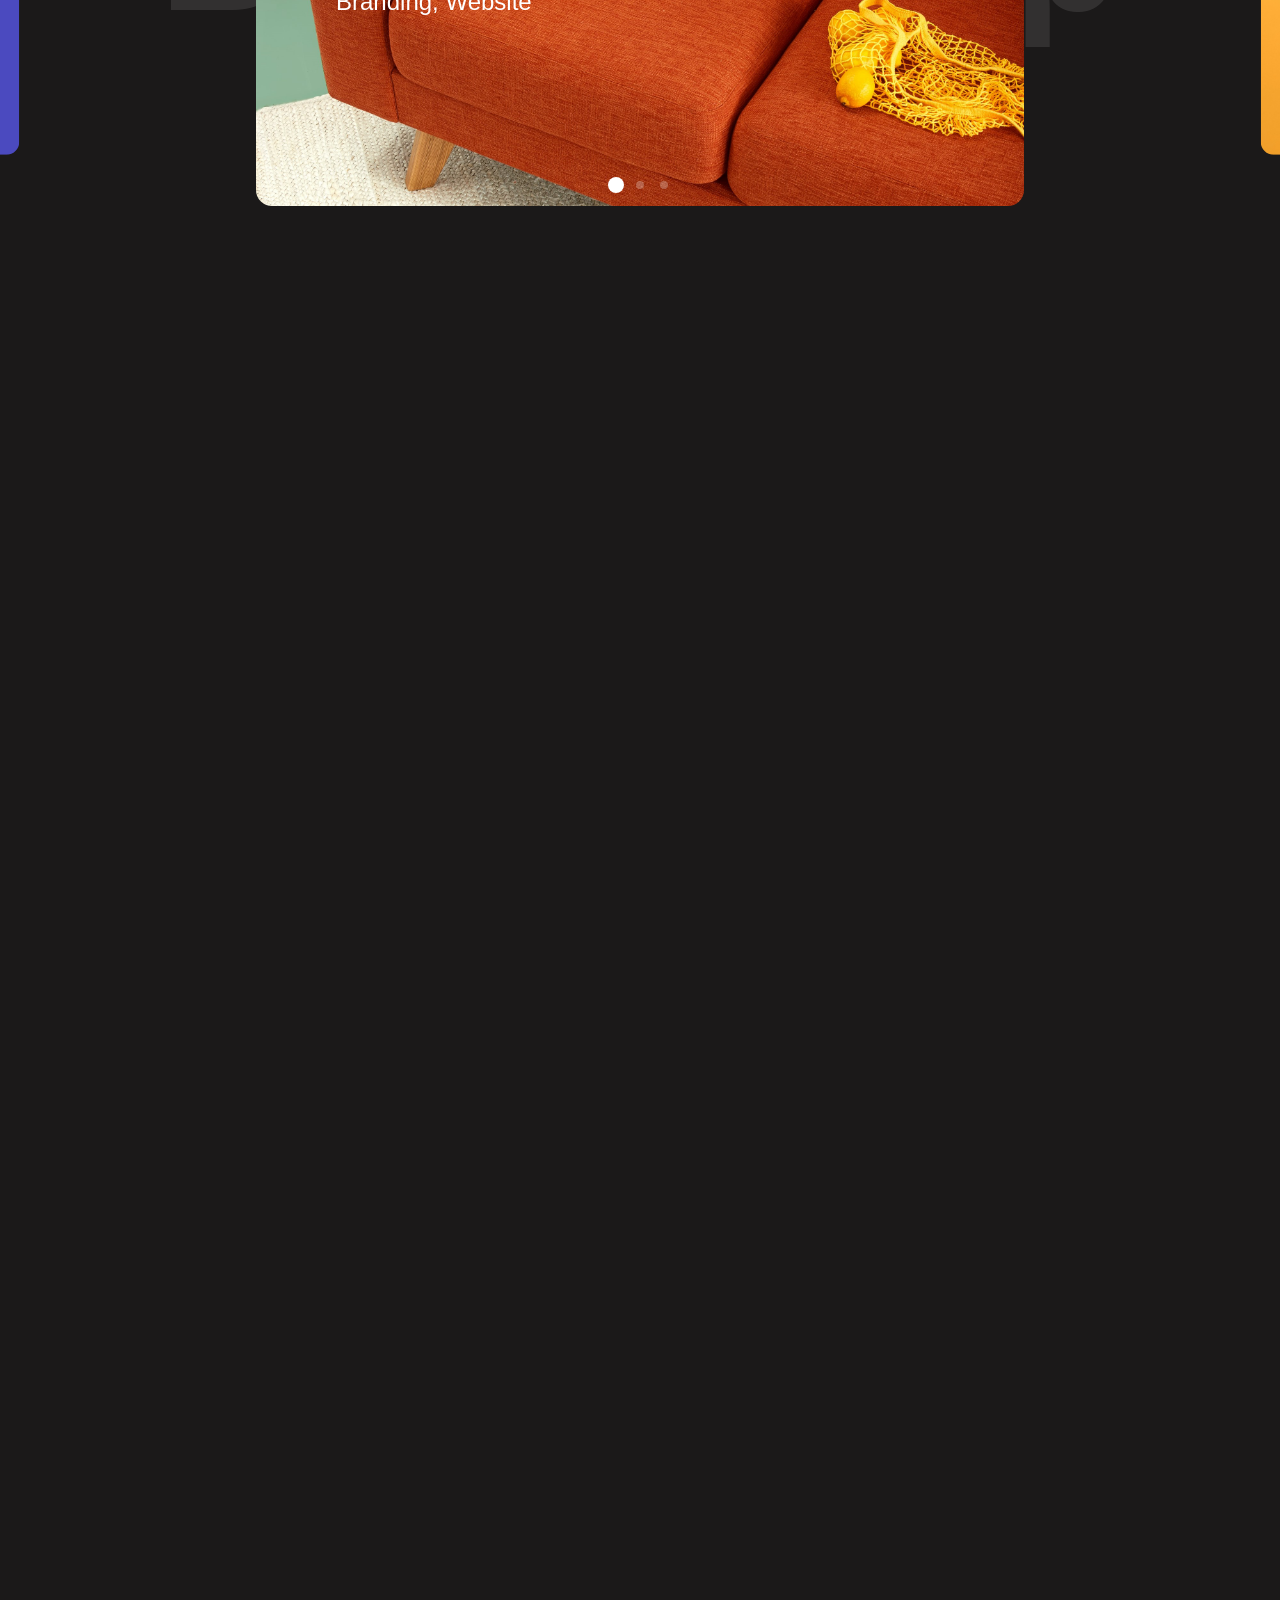
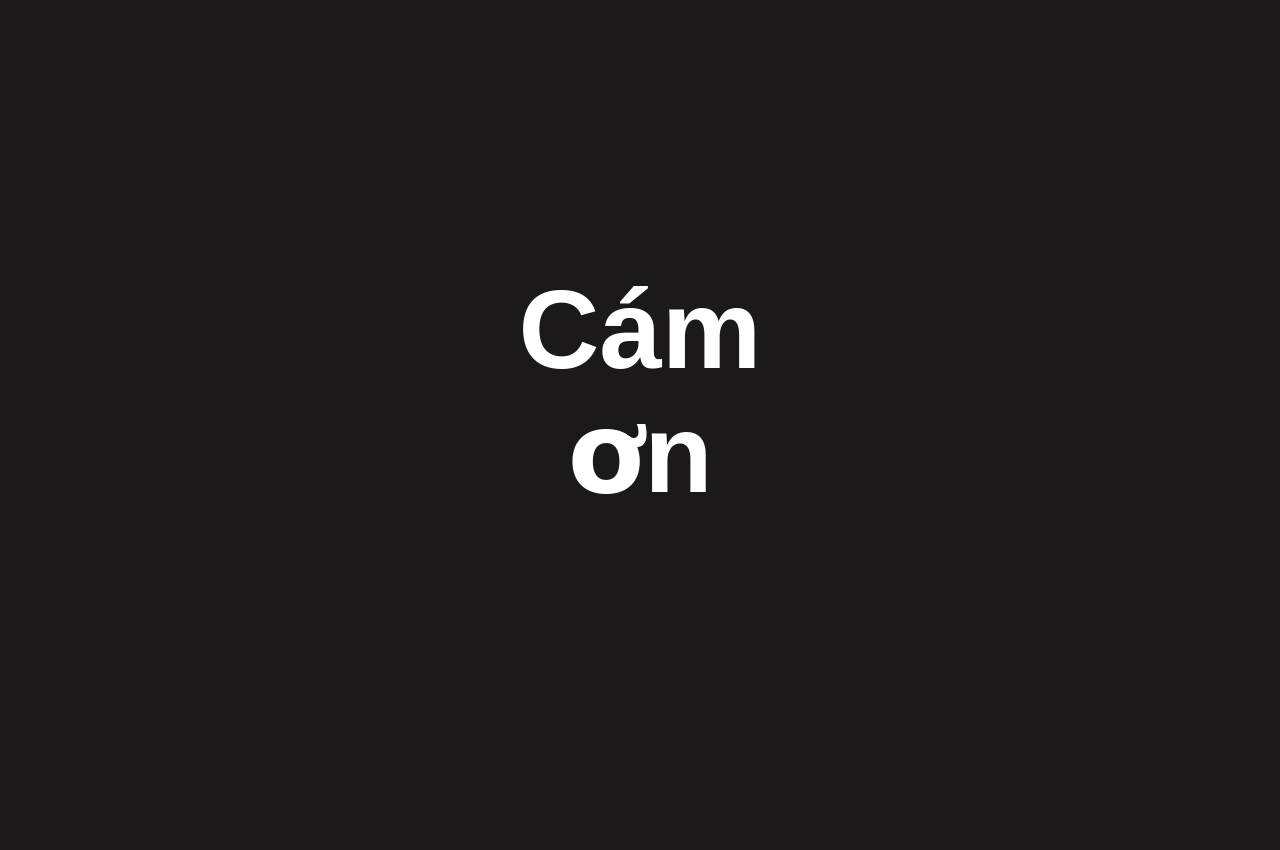
==== commit 1b652b6e: "Add files via upload" ====
--- a/index.html
+++ b/index.html
@@ -41,18 +41,507 @@
 </head>
 
 <body id="menu" class="body-page">
+  <!--[if lt IE 8]>
+		<p class="browsehappy">You are using an <strong>outdated</strong> browser. Please <a href="http://browsehappy.com/">upgrade your browser</a> to improve your experience.</p>
+	<![endif]-->
+
+  <!-- Begin of navigation bar .navbar-top -->
+  <header class="navbar-top navbar navbar-a navbar-expand-lg navbar-dark ">
+    <nav class="container-fluid px-0">
+
+      <!-- Navigation menu -->
+      <div class="collapse navbar-collapse order-lg-1" id="navbarMenuCollapse">
+        <div class="navbar-menu-wrapper">
+          <div class="nav-body">
+            <!-- Call to action buttons -->
+            <ul class="navbar-nav nav-cta">
+            </ul>
+          </div>
+        </div>
+      </div>
+    </nav>
+  </header>
+  <!-- End of navigation bar .navbar-top -->
+  <!-- End of sidebar .nav-sidebar -->
+  <nav class="nav-dot-menu"></nav>
+
+  <!-- BEGIN OF page cover -->
   <div class="cover-page">
     <!-- Cover Background -->
 
     <div class="cover-bg video-container">
       <video autoplay="autoplay" loop="loop" muted="muted" width="640" height="360">
-        <source src="vid/video1.mp4" type="video/mp4">
+        <source src="vid/video.mp4" type="video/mp4">
       </video>
     </div>
     <!-- Gradient mask -->
     <div class="cover-bg bg-black opacity-5"></div>
   </div>
   <!--END OF page cover -->
+
+  <!-- BEGIN OF page main content -->
+  <main class="page-main sections-scroll scroll-anim" id="mainpage">
+
+    <!-- Begin of hero section -->
+    <section class="section hero-a fullscreen-h" data-section="home">
+      <!-- Begin of section body -->
+      <div class="section-body">
+        <!-- content -->
+        <div class="hero-content section-content container content-width anim">
+          <div class="row justify-content-center text-center">
+            <div class="content-col col-12 col-md-8 col-lg-8">
+              <!-- title and description -->
+            </div>
+        </div>
+      </div>
+    </section>
+
+
+    <section class="section hero-a fullscreen-h" data-section="home">
+      <!-- Begin of section body -->
+      <div class="section-body">
+        <!-- content -->
+        <div class="hero-content section-content container content-width anim">
+          <div class="row justify-content-center text-center">
+            <div class="content-col col-12 col-md-8 col-lg-8">
+              <!-- title and description -->
+              <div class="title-desc">
+                <h1 data-scroll data-scroll-speed="1" class="display-title hero-title anim-1">Cười lớp 11</h1>
+                <p data-scroll data-scroll-speed="3" class="anim-2 hero-desc">Học sinh kỷ niệm hình ảnh bá đạo trong trực truyến Online.</p>
+              </div>
+            </div>
+          </div>
+        </div>
+      </div>
+      <!-- End of section body -->
+
+      <!-- Arrows scroll down/up -->
+      <footer class="hero-footer">
+        <div class="section-footer-center footer-scrolldown">
+          <a class="btn-scrolldown-a" href="#about">
+            <span class="icon icon-scrolldown"></span>
+            <span class="text">Cuộn xuống</span>
+          </a>
+        </div>
+      </footer>
+    </section>
+    <!-- End of hero section -->
+    <!-- Begin of about section -->
+    <section class="section section-a fullscreen-h-lg" data-section="about">
+      <div class="section-title title-anim">
+        <div data-anim-visible='zoom-in'>
+          <h2 class="text"></h2>
+        </div>
+      </div>
+      <!-- Begin of section body -->
+      <div class="section-body">
+        <!-- content -->
+        <div class="section-content container content-width anim">
+          <div class="row">
+            <div class="col-12 col-lg-15 text-left">
+              <!-- title and description -->
+              <div class="title-desc">
+                <h2 class="display-3 anim-1 mb-4" data-anim-visible='fade'>Giới thiệu của học sinh Điếc - LỚP 11</h2>
+                <div class="anim-2" data-anim-visible='fade'>
+                  <p>Ở tỉnh bây giờ đầy rẫy những thiếu niên xăm trổ, đầu tóc xanh, đỏ, trong khi đó học sinh thành phố chỉ thích sống ảo, đi du lịch.</p>
+                </div>
+              </div>
+            </div>
+          </div>
+        </div>
+      </div>
+      <!-- End of section body -->
+
+    </section>
+    <!-- End of about section -->
+
+
+   
+    <!-- Begin of projects section -->
+    <section class="section section-a fullscreen-h-lg" data-section="projects">
+      <div class="section-title title-anim">
+        <h2 class="text">Bộ sưu tập</h2>
+      </div>
+      <!-- Begin of section body -->
+      <div class="section-body">
+        <!-- content -->
+
+        <div class="section-content container content-width anim d-lg-none">
+          <div class="row mb-4">
+            <div class="col-12 col-lg-8 text-left">
+              <!-- title and description -->
+              <div class="title-desc">
+                <h2 class="display-3 anim-1 mb-0">Projects</h2>
+              </div>
+            </div>
+          </div>
+        </div>
+
+        <div class="section-content content-full px-0 anim">
+
+          <!-- Slider main container -->
+          <div class="swiper-container slider-simple-a animated">
+            <!-- Swiper wrapper -->
+            <div class="swiper-wrapper">
+              <!-- Slides -->
+              <div class="swiper-slide slide-item-a">
+                <div class="item-wrapper">
+                  <div class="item-image rounded-md">
+                    <img src="img/items/img-sample2.jpg" alt="image">
+                  </div>
+                  <div class="item-content">
+                    <h5 class="subtitle">Projects</h5>
+                    <h3 class="title">Alfa Dizeing</h3>
+                    <h4 class="category">Branding, Website</h4>
+                  </div>
+                </div>
+              </div>
+              <div class="swiper-slide slide-item-a">
+                <div class="item-wrapper">
+                  <div class="item-image rounded-md">
+                    <img src="img/items/img-sample3.jpg" alt="image">
+                  </div>
+                  <div class="item-content">
+                    <h5 class="subtitle">Projects</h5>
+                    <h3 class="title">Bureauss</h3>
+                    <h4 class="category">Branding, Website</h4>
+                  </div>
+                </div>
+              </div>
+              <div class="swiper-slide slide-item-a">
+                <div class="item-wrapper">
+                  <div class="item-image rounded-md">
+                    <img src="img/items/img-sample5.jpg" alt="image">
+                  </div>
+                  <div class="item-content">
+                    <h5 class="subtitle">Projects</h5>
+                    <h3 class="title">Paintus</h3>
+                    <h4 class="category">Branding, Website</h4>
+                  </div>
+                </div>
+              </div>
+            </div>
+            <!-- slider pagination -->
+            <div class="swiper-pagination"></div>
+
+            <!-- slider navigation buttons -->
+            <div class="slider-btn slider-prev swiper-button-prev">
+              <span class="icon ion-md-arrow-back"></span>
+            </div>
+            <div class="slider-btn slider-next swiper-button-next">
+              <span class="icon ion-md-arrow-forward"></span>
+            </div>
+          </div>
+        </div>
+      </div>
+      <!-- End of section body -->
+
+    </section>
+    <!-- End of projects section -->
+    <!-- Begin of works section -->
+    <section class="section section-a fullscreen-h-lg" data-section="works">
+
+      <div class="section-title title-anim sticky-title-off">
+        <h2 class="text rellax" data-rellax-speed="5" data-rellax-percentage="0.5">Bộ sưu tập</h2>
+      </div>
+      <!-- Begin of section body -->
+      <div class="section-body">
+        <!-- content -->
+        <div class="section-content container content-width anim">
+          <div class="row mb-4">
+            <div class="col-12 col-lg-8 text-left">
+              <!-- title and description -->
+              <div class="title-desc" data-anim-visible='fade'>
+                <h2 class="display-3 anim-1 mb-4">Bộ sưu tập</h2>
+                <p class="anim-2">Chúng tôi đã thực hiện rất nhiều kể chuyện trong lịch sử từ khi bắt đầu con đường của mình. Dưới đây là một số trong những cái đáng kỷ niệm của học sinh Điếc.</p>
+              </div>
+            </div>
+          </div>
+
+          <!-- item-list -->
+          <div class="part-wrapper">
+            <div class="item-list row row-cols-1 row-cols-md-2 g-5 anim-list">
+              <div class="col">
+                <div class="row row-cols-1 g-5">
+                  <div class="col">
+                    <!-- card -->
+                    <a class="item item-image-b col-12 col-lg-9" data-anim-visible='fade'>
+                      <div class="item-img rounded-md">
+                        <img class="fit" src="img/items/img-portrait1.jpg" alt="team member">
+                      </div>
+                      <div class="item-body">
+                        <div class="desc">
+                          <h4>Zeta Deskyn</h4>
+                          <p>Interior Design</p>
+                        </div>
+                      </div>
+                    </a>
+                    <!-- end of card -->
+                  </div>
+                  <div class="col">
+                    <!-- card -->
+                    <a class="item item-image-b" data-anim-visible='fade'>
+                      <div class="item-img rounded-md">
+                        <img class="fit" src="img/items/img-sample1.jpg" alt="team member">
+                      </div>
+                      <div class="item-body">
+                        <div class="desc">
+                          <h4>Fruita Wikiw</h4>
+                          <p>Art, Photography</p>
+                        </div>
+                      </div>
+                    </a>
+                    <!-- end of card -->
+                  </div>
+                </div>
+              </div>
+
+              <div class="col">
+                <div class="row row-cols-1 g-5">
+                  <div class="col">
+                    <!-- card -->
+                    <a class="item item-image-b" data-anim-visible='fade'>
+                      <div class="item-img rounded-md">
+                        <img class="fit" src="img/items/img-sample4.jpg" alt="team member">
+                      </div>
+                      <div class="item-body">
+                        <div class="desc">
+                          <h4>La-Fleur-De-Linx</h4>
+                          <p>Art, Showcase</p>
+                        </div>
+                      </div>
+                    </a>
+                    <!-- end of card -->
+                  </div>
+                  <div class="col d-flex justify-content-end">
+                    <!-- card -->
+                    <a class="item item-image-b col-12 col-lg-9 text-right"
+                      data-anim-visible='fade'>
+                      <div class="item-img rounded-md">
+                        <img class="fit" src="img/items/img-portrait2.jpg" alt="team member">
+                      </div>
+                      <div class="item-body">
+                        <div class="desc">
+                          <h4>Zeta Deskyn</h4>
+                          <p>Interior Design</p>
+                        </div>
+                      </div>
+                    </a>
+                    <!-- end of card -->
+                  </div>
+                </div>
+              </div>
+
+            </div>
+          </div>
+          <!-- end of item-list -->
+        </div>
+      </div>
+      <!-- End of section body -->
+
+
+    <!-- Begin of products section -->
+    <section class="section section-a fullscreen-h-lg" data-section="products">
+
+      <div class="section-title title-anim sticky-title-off">
+        <h2 class="text rellax" data-rellax-speed="5" data-rellax-percentage="0.5">products</h2>
+      </div>
+      <!-- Begin of section body -->
+      <div class="section-body">
+        <!-- content -->
+        <div class="section-content container content-width anim">
+          <div class="row mb-4">
+            <div class="col-12 col-lg-8 text-left">
+              <!-- title and description -->
+              <div class="title-desc" data-anim-visible='fade'>
+                <h2 class="display-3 anim-1 mb-4">Products</h2>
+                <p class="anim-2">We made so many products since the beginning of our path. Here are some of the
+                  remarkable ones.</p>
+              </div>
+            </div>
+          </div>
+
+          <!-- item-list -->
+          <div class="part-wrapper">
+            <div class="item-list row row-cols-1 row-cols-md-2 row-cols-lg-3 g-5 anim-list">
+              <div class="col">
+                <!-- card -->
+                <a class="item item-image-b" data-anim-visible='fade'>
+                  <div class="item-img rounded-md">
+                    <img class="fit" src="img/items/img-square-2.jpg" alt="team member">
+                  </div>
+                  <div class="item-body">
+                    <div class="desc">
+                      <div class="row">
+                        <div class="col-auto">
+                          <h4>Lampon-du</h4>
+                        </div>
+                      </div>
+                      <p class="category"></p>
+                    </div>
+                  </div>
+                </a>
+                <!-- end of card -->
+              </div>
+
+              <div class="col">
+                <!-- card -->
+                <a class="item item-image-b" data-anim-visible='fade'>
+                  <div class="item-img rounded-md">
+                    <img class="fit" src="img/items/img-square-3.jpg" alt="team member">
+                  </div>
+                  <div class="item-body">
+                    <div class="desc">
+                      <div class="row">
+                        <div class="col-auto">
+                          <h4>Neutraco oil</h4>
+                        </div>
+                      </div>
+                      <p class="category"></p>
+                    </div>
+                  </div>
+                </a>
+                <!-- end of card -->
+              </div>
+
+              <div class="col">
+                <!-- card -->
+                <a class="item item-image-b" data-anim-visible='fade'>
+                  <div class="item-img rounded-md">
+                    <img class="fit" src="img/items/img-square-4.jpg" alt="team member">
+                  </div>
+                  <div class="item-body">
+                    <div class="desc">
+                      <div class="row">
+                        <div class="col-auto">
+                          <h4>Desin structor</h4>
+                        </div>
+                      </div>
+                      <p class="category"></p>
+                    </div>
+                  </div>
+                </a>
+                <!-- end of card -->
+              </div>
+
+              <div class="col">
+                <!-- card -->
+                <a class="item item-image-b" data-anim-visible='fade'>
+                  <div class="item-img rounded-md">
+                    <img class="fit" src="img/items/img-square-5.jpg" alt="team member">
+                  </div>
+                  <div class="item-body">
+                    <div class="desc">
+                      <div class="row">
+                        <div class="col-auto">
+                          <h4>Northy Dress</h4>
+                        </div>
+                      </div>
+                      <p class="category"></p>
+                    </div>
+                  </div>
+                </a>
+                <!-- end of card -->
+              </div>
+
+              <div class="col">
+                <!-- card -->
+                <a class="item item-image-b" data-anim-visible='fade'>
+                  <div class="item-img rounded-md">
+                    <img class="fit" src="img/items/img-square-6.jpg" alt="team member">
+                  </div>
+                  <div class="item-body">
+                    <div class="desc">
+                      <div class="row">
+                        <div class="col-auto">
+                          <h4>Leather Neki</h4>
+                        </div>
+                      </div>
+                      <p class="category"></p>
+                    </div>
+                  </div>
+                </a>
+                <!-- end of card -->
+              </div>
+
+              <div class="col">
+                <!-- card -->
+                <a class="item item-image-b" href="item.html#or_an_url" data-anim-visible='fade'>
+                  <div class="item-img rounded-md">
+                    <img class="fit" src="img/items/img-square-7.jpg" alt="team member">
+                  </div>
+                  <div class="item-body">
+                    <div class="desc">
+                      <div class="row">
+                        <div class="col-auto">
+                          <h4>To Shirtix</h4>
+                        </div>
+                      </div>
+                      <p class="category"></p>
+                    </div>
+                  </div>
+                </a>
+                <!-- end of card -->
+              </div>
+
+            </div>
+          </div>
+          <!-- end of item-list -->
+        </div>
+      </div>
+      <!-- End of section body -->
+
+      <section class="section hero-a fullscreen-h" data-section="home">
+        <!-- Begin of section body -->
+        <div class="section-body">
+          <!-- content -->
+          <div class="hero-content section-content container content-width anim">
+            <div class="row justify-content-center text-center">
+              <div class="content-col col-12 col-md-8 col-lg-8">
+                <!-- title and description -->
+                <div class="title-desc">
+                  <h1 data-scroll data-scroll-speed="1" class="display-title hero-title anim-1">Cám ơn</h1>
+                </div>
+              </div>
+            </div>
+          </div>
+        </div>
+      </section>
+    <!-- End of reviews section -->
+    
+  <!-- END OF page main content -->
+
+  <!-- BEGIN OF page footer -->
+  <footer id="site-footer" class="footer-page ">
+    <!-- Left content -->
+    <div class="footer-left">
+      <p class="note text-sm">&copy; <a><span class="marked">Bản quyền của Học sinh Điếc - LỚP 11.</span></a>
+      </p>
+    </div>
+    <!-- Right content -->
+    <div class="footer-right">
+      <nav class="nav-social nav-social-a">
+        <ul>
+          <li class="nav-item">
+            <a class="nav-link btn" href="#">
+              <span class="icon">
+                <img src="img/icon-instagram.png"></i>
+              </span>
+            </a>
+          </li>
+          <li class="nav-item">
+            <a class="nav-link btn" href="#">
+              <span class="icon">
+                <img src="img/icon-facebook.png"></i>
+              </span>
+            </a>
+          </li>
+        </ul>
+      </nav>
+    </div>
+  </footer>
+  <!-- END OF site footer -->
+
   <!-- scripts -->
   <!-- All Javascript plugins goes here -->
   <script src="./js/bootstrap.min.js"></script>
